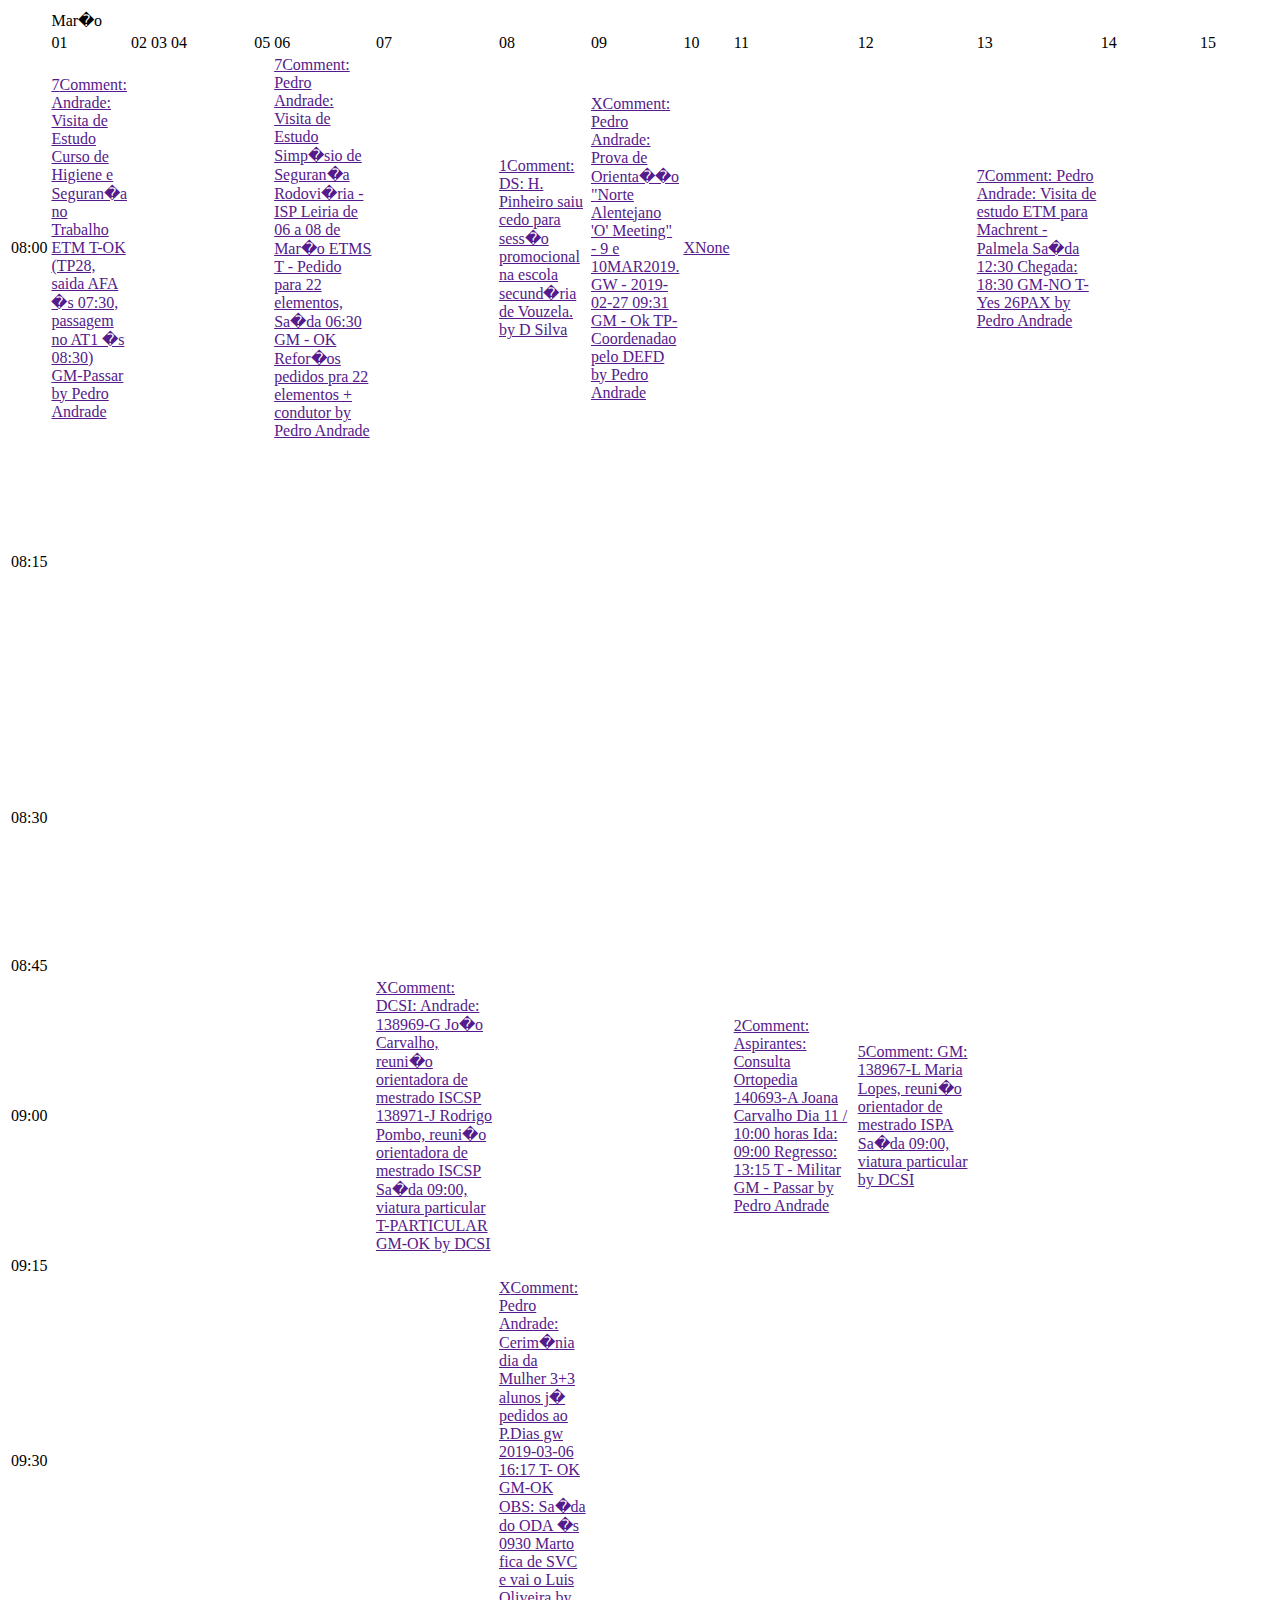
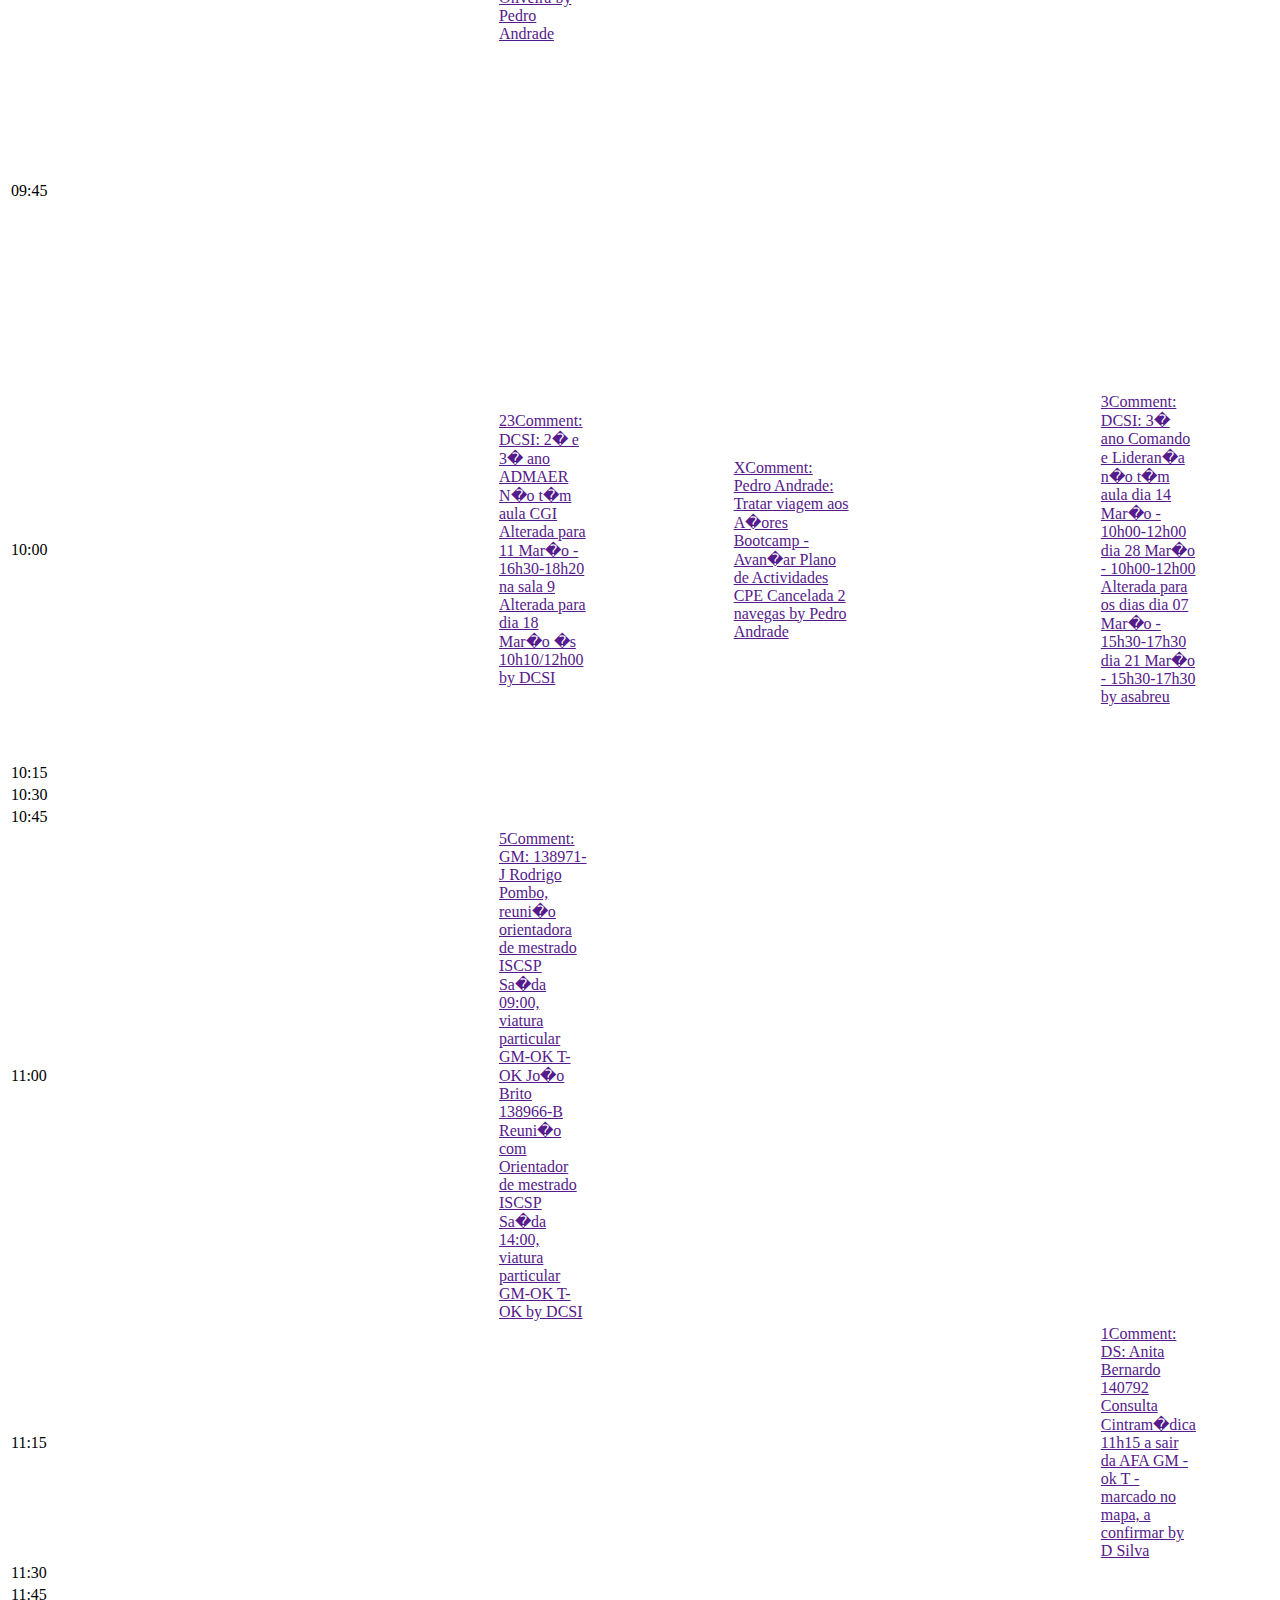
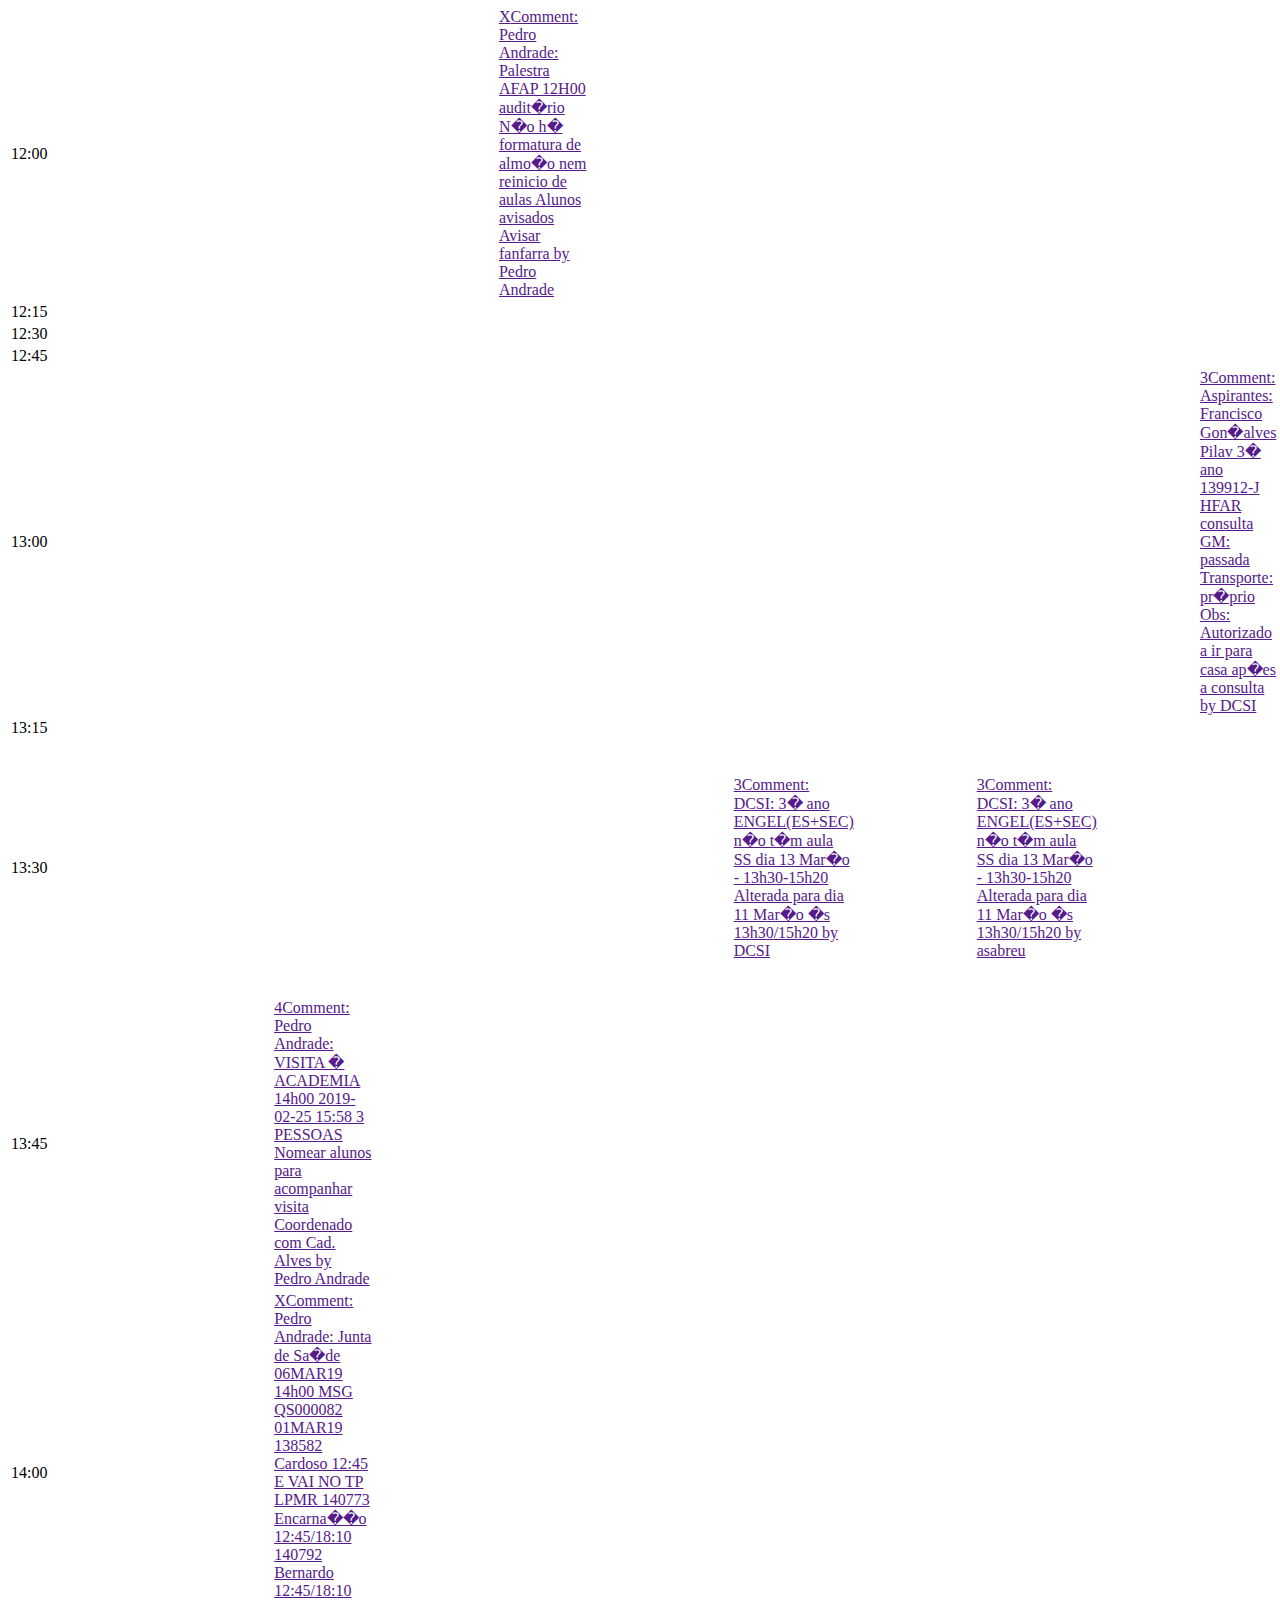
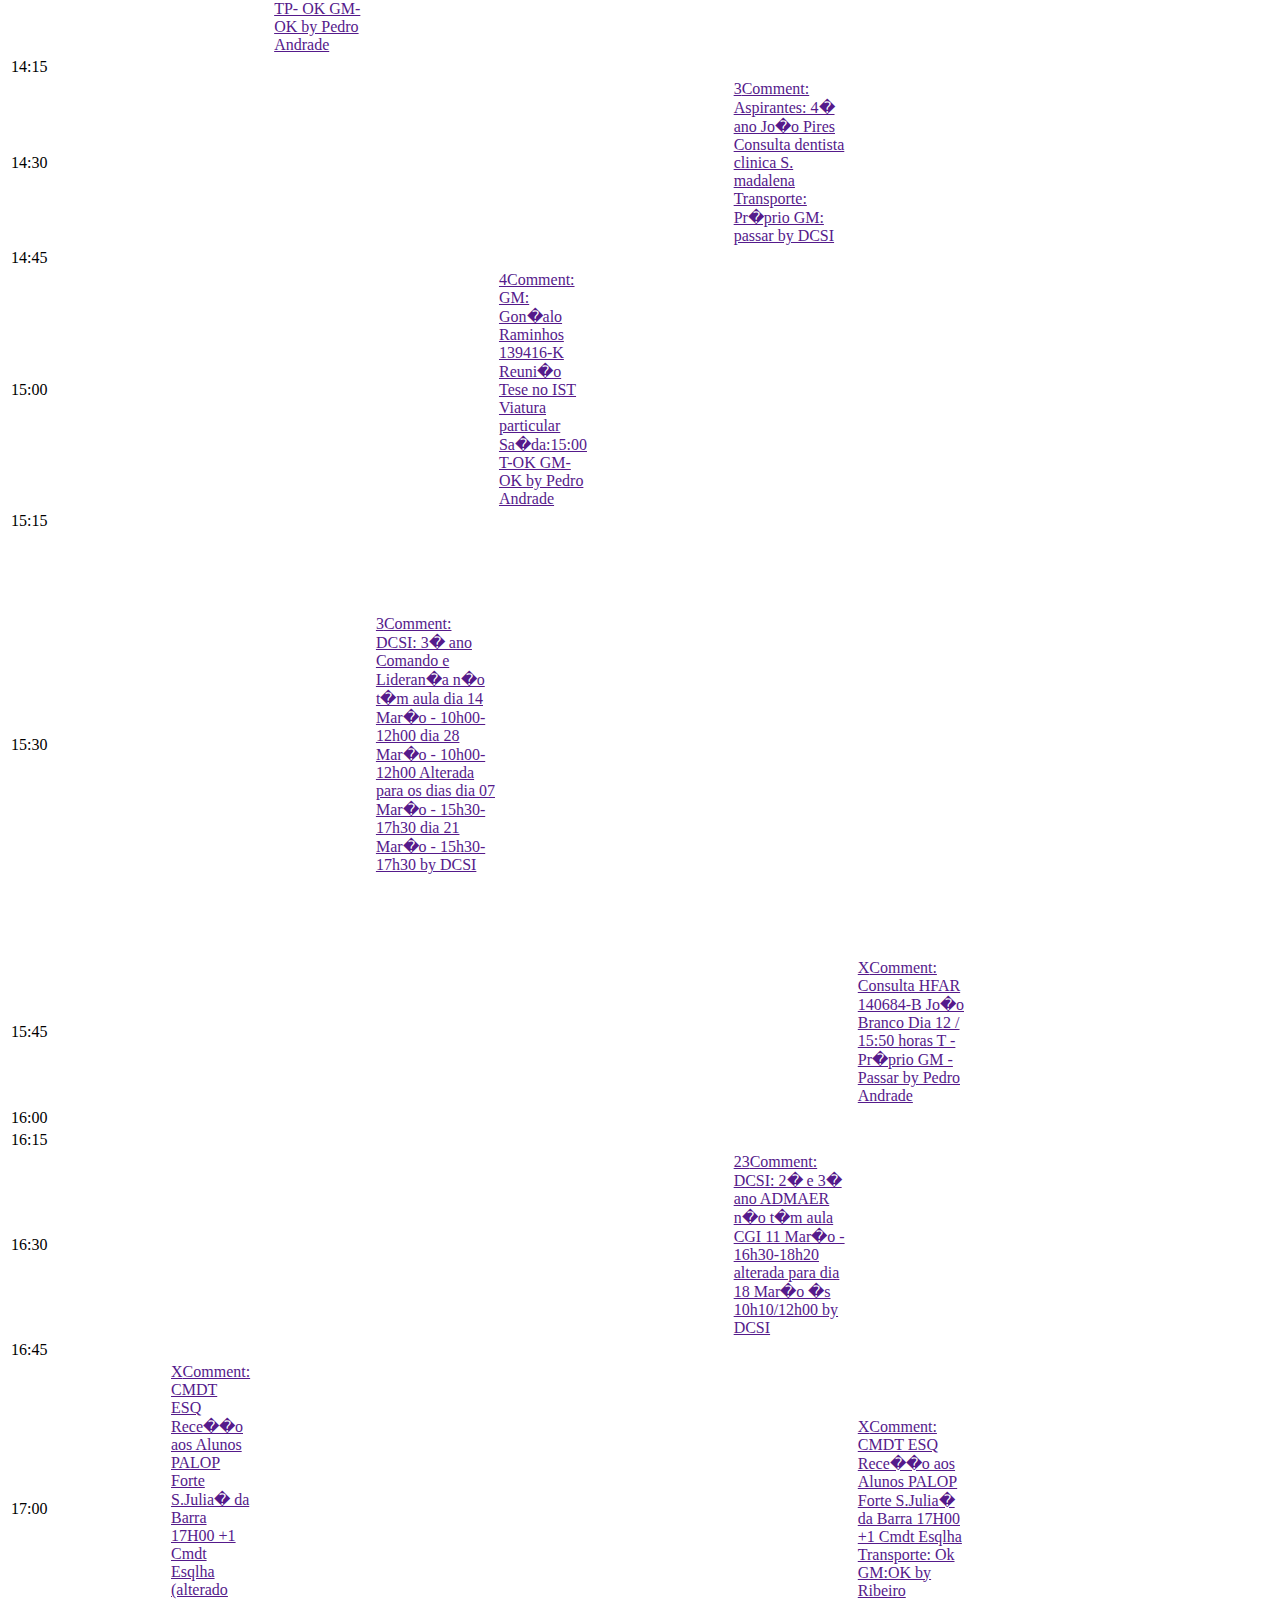
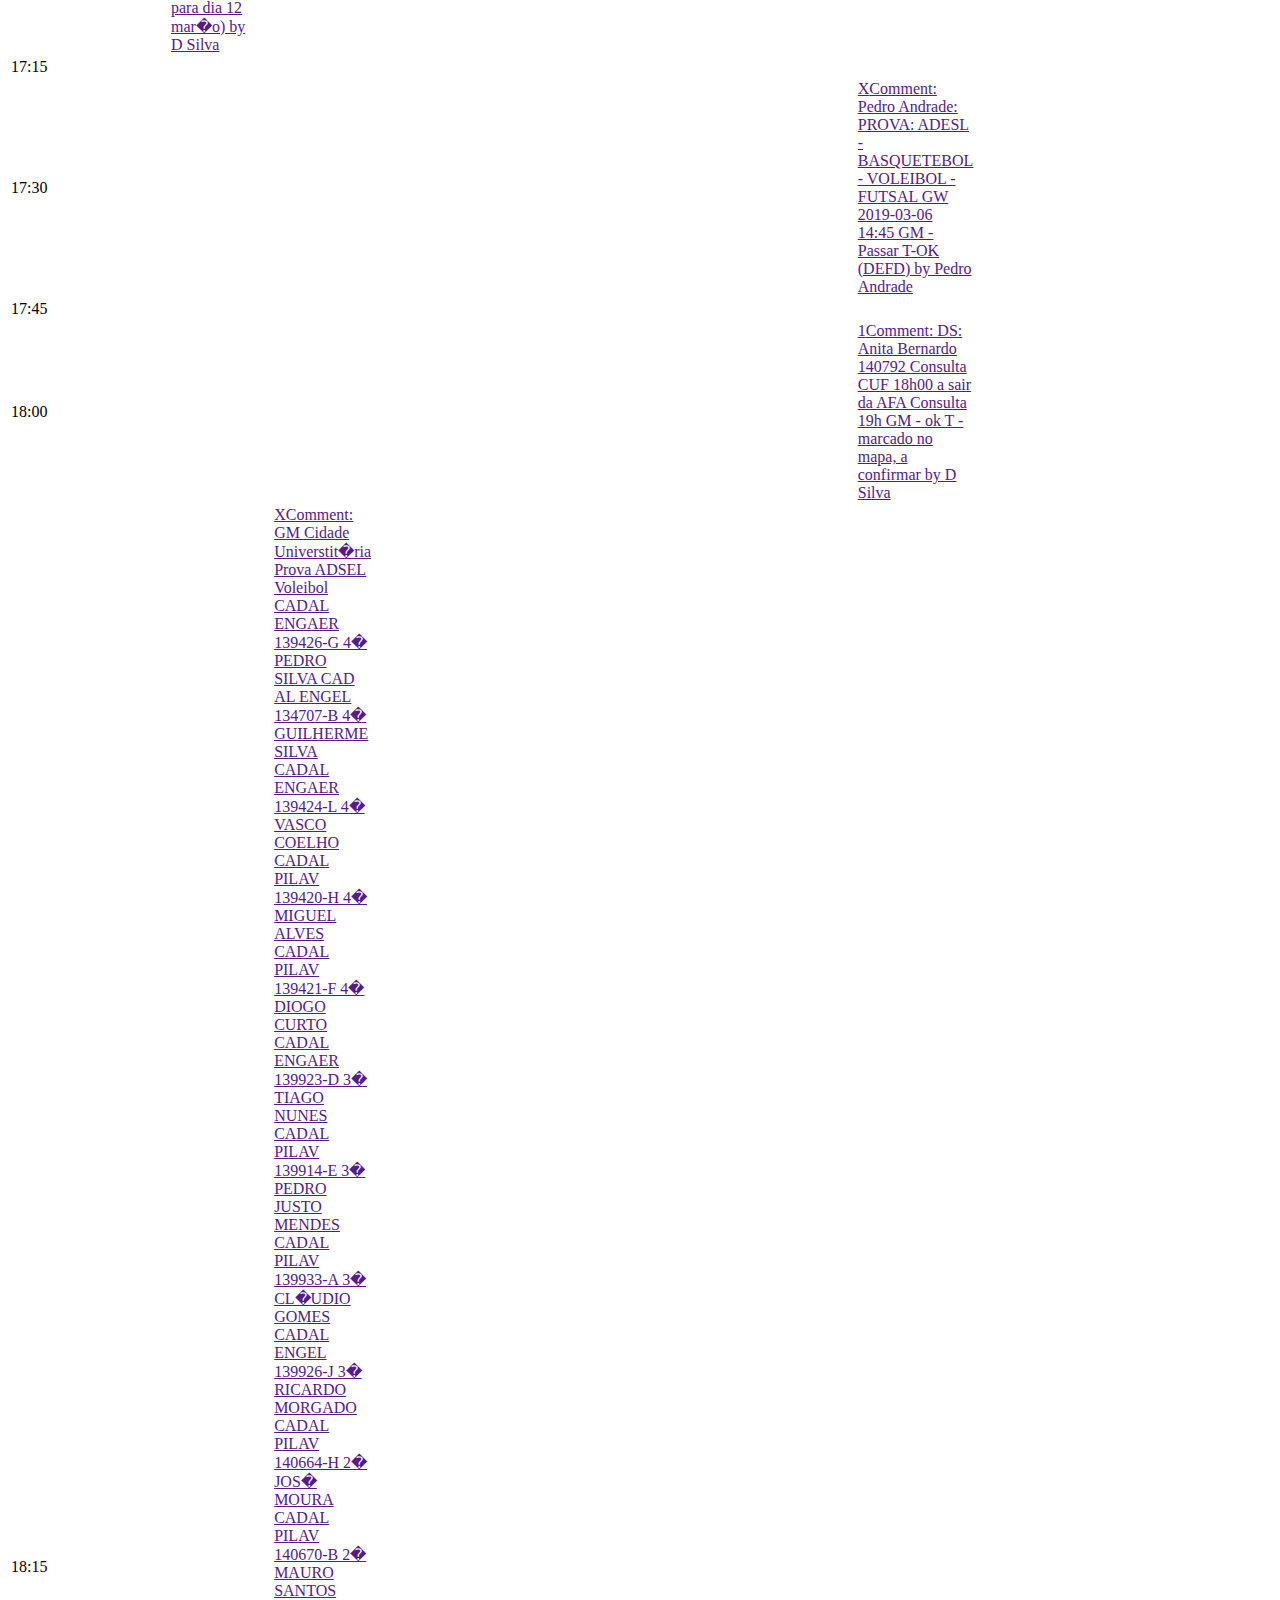
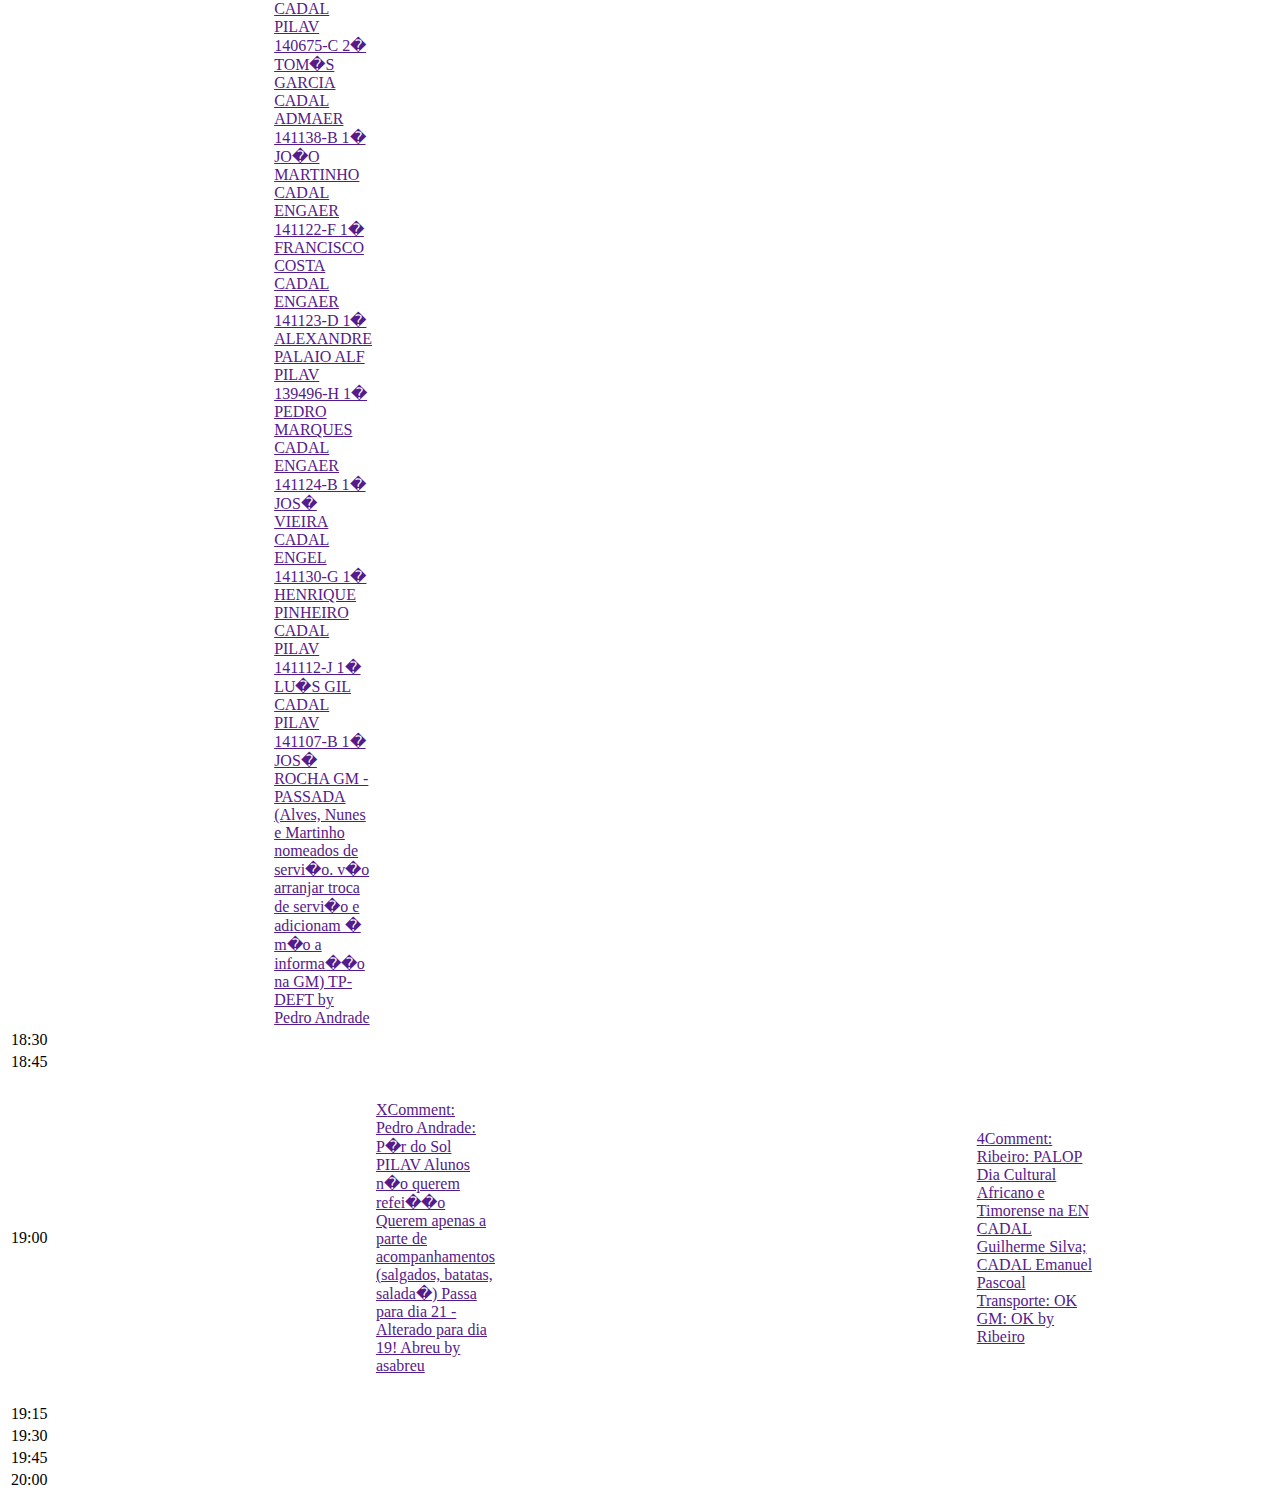
==== index.html @ b1fd74bd "Add files via upload" ====
<html><head><title>MapaGM</title><link rel="stylesheet" type="text/css" href="https://www.dropbox.com/s/3rvr49xs15bo300/style.css?dl=1"></head><body><table><tr><td width="25px"></td><td colspan='31'>Mar�o</td></tr><tr><td><td width="25px">01</td><td width="25px">02</td><td width="25px">03</td><td width="25px">04</td><td width="25px">05</td><td width="25px">06</td><td width="25px">07</td><td width="25px">08</td><td width="25px">09</td><td width="25px">10</td><td width="25px">11</td><td width="25px">12</td><td width="25px">13</td><td width="25px">14</td><td width="25px">15</td><td width="25px">16</td><td width="25px">17</td><td width="25px">18</td><td width="25px">19</td><td width="25px">20</td><td width="25px">21</td><td width="25px">22</td><td width="25px">23</td><td width="25px">24</td><td width="25px">25</td><td width="25px">26</td><td width="25px">27</td><td width="25px">28</td><td width="25px">29</td><td width="25px">30</td><td width="25px">31</td></tr><td width="75px">08:00</td><td class="content"><a href ="" class="tip">7<span>Comment: Andrade:

Visita de Estudo Curso de Higiene e Seguran�a no Trabalho

ETM

T-OK (TP28, saida AFA �s 07:30, passagem no AT1 �s 08:30)
GM-Passar by Pedro Andrade</span></a></td><td></td><td></td><td></td><td></td><td class="content"><a href ="" class="tip">7<span>Comment: Pedro Andrade:
Visita de Estudo 

Simp�sio de Seguran�a Rodovi�ria - ISP Leiria
de 06 a 08 de Mar�o

ETMS

T - Pedido para 22 elementos, 
Sa�da 06:30
GM - OK

Refor�os pedidos pra 22 elementos + condutor by Pedro Andrade</span></a></td><td></td><td class="content"><a href ="" class="tip">1<span>Comment: DS:
H. Pinheiro saiu cedo para sess�o promocional na escola secund�ria de Vouzela.





 by D Silva</span></a></td><td class="content"><a href ="" class="tip">X<span>Comment: Pedro Andrade:
Prova de Orienta��o "Norte Alentejano 'O' Meeting" - 9 e 10MAR2019.

GW - 2019-02-27 09:31

GM - Ok
TP-Coordenadao pelo DEFD
 by Pedro Andrade</span></a></td><td class="content"><a href ="" class="tip">X<span>None</span></a></td><td></td><td></td><td class="content"><a href ="" class="tip">7<span>Comment: Pedro Andrade:

Visita de estudo ETM para Machrent - Palmela

Sa�da 12:30
Chegada: 18:30

GM-NO
T-Yes 26PAX
 by Pedro Andrade</span></a></td><td></td><td></td><td></td><td class="content"><a href ="" class="tip">X<span>Comment: Aspirantes:
Campeonato Universit�rio em Pombal - FADU - Pista Coberta 18MAR2019.

138973-E Daniel Martins
138970-L Fernando Anselmo


GM - Passar
TP-Coordenado pelos alunos




 by DCSI</span></a></td><td></td><td class="content"><a href ="" class="tip">X<span>Comment: Andrade:

CMA
Daniel Martins 
Cl�udio Gomes 
Pedro Bento 
Guilherme Marques

Alunos Avisados

GM - NO
TP - NO
 by DCSI</span></a></td><td></td><td></td><td></td><td></td><td></td><td></td><td></td><td></td><td></td><td></td><td></td><td></td></tr><td width="75px">08:15</td><td></td><td></td><td></td><td></td><td></td><td></td><td></td><td></td><td></td><td></td><td></td><td></td><td></td><td></td><td></td><td></td><td></td><td></td><td class="content"><a href ="" class="tip">3<span>Comment: asabreu:
CADAL PILAV Justo Mendes

Consulta HFAR 
19 MAR (ter�a)
0915

GM - Tratada
T - Particular
 by asabreu</span></a></td><td></td><td></td><td></td><td></td><td></td><td></td><td></td><td></td><td></td><td></td><td></td><td></td></tr><td width="75px">08:30</td><td></td><td></td><td></td><td></td><td></td><td></td><td></td><td></td><td></td><td></td><td></td><td></td><td></td><td></td><td></td><td></td><td></td><td></td><td class="content"><a href ="" class="tip">X<span>Comment: CMA-8h30 em jejum
138973-E Daniel Martins
139933-A Claudio Gomes
140673-G Pedro Bento
141113-G Guilherme Marques

 by D Silva</span></a></td><td></td><td></td><td></td><td></td><td></td><td></td><td></td><td></td><td></td><td></td><td></td><td></td></tr><td width="75px">08:45</td><td></td><td></td><td></td><td></td><td></td><td></td><td></td><td></td><td></td><td></td><td></td><td></td><td></td><td></td><td></td><td></td><td></td><td></td><td></td><td></td><td></td><td></td><td></td><td></td><td></td><td></td><td></td><td></td><td></td><td></td><td></td></tr><td width="75px">09:00</td><td></td><td></td><td></td><td></td><td></td><td></td><td class="content"><a href ="" class="tip">X<span>Comment: DCSI:
Andrade:

138969-G Jo�o Carvalho, reuni�o orientadora de mestrado ISCSP
138971-J Rodrigo Pombo, reuni�o orientadora de mestrado ISCSP

Sa�da 09:00, viatura particular

T-PARTICULAR
GM-OK






 by DCSI</span></a></td><td></td><td></td><td></td><td class="content"><a href ="" class="tip">2<span>Comment: Aspirantes:

Consulta Ortopedia
140693-A Joana Carvalho

Dia 11 / 10:00 horas

Ida: 09:00
Regresso: 13:15

T - Militar
GM - Passar
 by Pedro Andrade</span></a></td><td class="content"><a href ="" class="tip">5<span>Comment: GM:
138967-L Maria Lopes, reuni�o orientador de mestrado ISPA
Sa�da 09:00, viatura particular by DCSI</span></a></td><td></td><td></td><td></td><td></td><td></td><td></td><td></td><td></td><td></td><td></td><td></td><td></td><td></td><td></td><td></td><td></td><td></td><td></td><td></td></tr><td width="75px">09:15</td><td></td><td></td><td></td><td></td><td></td><td></td><td></td><td></td><td></td><td></td><td></td><td></td><td></td><td></td><td></td><td></td><td></td><td></td><td></td><td></td><td></td><td></td><td></td><td></td><td></td><td></td><td></td><td></td><td></td><td></td><td></td></tr><td width="75px">09:30</td><td></td><td></td><td></td><td></td><td></td><td></td><td></td><td class="content"><a href ="" class="tip">X<span>Comment: Pedro Andrade:

Cerim�nia dia da Mulher
3+3 alunos j� pedidos ao P.Dias
gw 2019-03-06 16:17 

T- OK
GM-OK
OBS: Sa�da do ODA �s 0930

Marto fica de SVC e vai o Luis Oliveira 
 by Pedro Andrade</span></a></td><td></td><td></td><td></td><td></td><td></td><td></td><td></td><td></td><td></td><td></td><td></td><td></td><td></td><td></td><td></td><td></td><td></td><td></td><td></td><td></td><td></td><td></td><td></td></tr><td width="75px">09:45</td><td></td><td></td><td></td><td></td><td></td><td></td><td></td><td></td><td></td><td></td><td></td><td></td><td></td><td></td><td></td><td></td><td></td><td></td><td></td><td class="content"><a href ="" class="tip">2<span>Comment: Aspirantes do caralho:

Consulta Ortopedia
140685-L Irina Soares

Dia 20 / 9H45

IDA: 6:45
REGRESSO: 13:45

T - Militar
GM - Passar
 by Aspirantes do caralho</span></a></td><td></td><td></td><td></td><td></td><td></td><td></td><td></td><td></td><td></td><td></td><td></td></tr><td width="75px">10:00</td><td></td><td></td><td></td><td></td><td></td><td></td><td></td><td class="content"><a href ="" class="tip">23<span>Comment: DCSI:
2� e 3� ano ADMAER
N�o t�m aula CGI
Alterada para 11 Mar�o - 16h30-18h20 na sala 9
Alterada para dia 18 Mar�o �s 10h10/12h00

 by DCSI</span></a></td><td></td><td></td><td class="content"><a href ="" class="tip">X<span>Comment: Pedro Andrade:
Tratar viagem aos A�ores
Bootcamp - Avan�ar
Plano de Actividades
CPE Cancelada
2 navegas by Pedro Andrade</span></a></td><td></td><td></td><td class="content"><a href ="" class="tip">3<span>Comment: DCSI:
3� ano  Comando e Lideran�a
n�o t�m aula 
dia 14 Mar�o - 10h00-12h00
dia 28 Mar�o - 10h00-12h00
Alterada para os dias
 dia 07 Mar�o - 15h30-17h30
dia 21 Mar�o - 15h30-17h30






 by asabreu</span></a></td><td></td><td></td><td></td><td></td><td></td><td></td><td></td><td></td><td></td><td></td><td></td><td></td><td></td><td class="content"><a href ="" class="tip">3<span>Comment: DCSI:
3� ano  Comando e Lideran�a
n�o t�m aula 
dia 14 Mar�o - 10h00-12h00
dia 28 Mar�o - 10h00-12h00
Alterada para os dias
 dia 07 Mar�o - 15h30-17h30
dia 21 Mar�o - 15h30-17h30






 by asabreu</span></a></td><td></td><td></td><td></td></tr><td width="75px">10:15</td><td></td><td></td><td></td><td></td><td></td><td></td><td></td><td></td><td></td><td></td><td></td><td></td><td></td><td></td><td></td><td></td><td></td><td></td><td></td><td></td><td></td><td></td><td></td><td></td><td></td><td></td><td></td><td></td><td></td><td></td><td></td></tr><td width="75px">10:30</td><td></td><td></td><td></td><td></td><td></td><td></td><td></td><td></td><td></td><td></td><td></td><td></td><td></td><td></td><td></td><td></td><td></td><td></td><td></td><td></td><td></td><td></td><td></td><td></td><td></td><td></td><td></td><td></td><td></td><td></td><td></td></tr><td width="75px">10:45</td><td></td><td></td><td></td><td></td><td></td><td></td><td></td><td></td><td></td><td></td><td></td><td></td><td></td><td></td><td></td><td></td><td></td><td></td><td></td><td></td><td></td><td></td><td></td><td></td><td></td><td></td><td></td><td></td><td></td><td></td><td></td></tr><td width="75px">11:00</td><td></td><td></td><td></td><td></td><td></td><td></td><td></td><td class="content"><a href ="" class="tip">5<span>Comment: GM:
138971-J Rodrigo Pombo, reuni�o orientadora de mestrado ISCSP
Sa�da 09:00, viatura particular

GM-OK
T-OK

Jo�o Brito 138966-B
Reuni�o com Orientador de mestrado ISCSP
Sa�da 14:00, viatura particular

GM-OK
T-OK

 by DCSI</span></a></td><td></td><td></td><td></td><td></td><td></td><td></td><td></td><td></td><td></td><td></td><td></td><td></td><td></td><td></td><td></td><td></td><td></td><td></td><td></td><td></td><td></td><td></td><td></td></tr><td width="75px">11:15</td><td></td><td></td><td></td><td></td><td></td><td></td><td></td><td></td><td></td><td></td><td></td><td></td><td></td><td class="content"><a href ="" class="tip">1<span>Comment: DS:
Anita Bernardo 140792
Consulta Cintram�dica 
11h15 a sair da AFA

GM - ok
T - marcado no mapa, a confirmar








 by D Silva</span></a></td><td></td><td></td><td></td><td></td><td></td><td></td><td></td><td></td><td></td><td></td><td></td><td></td><td></td><td></td><td></td><td></td><td></td></tr><td width="75px">11:30</td><td></td><td></td><td></td><td></td><td></td><td></td><td></td><td></td><td></td><td></td><td></td><td></td><td></td><td></td><td></td><td></td><td></td><td></td><td></td><td></td><td></td><td></td><td></td><td></td><td></td><td></td><td></td><td></td><td></td><td></td><td></td></tr><td width="75px">11:45</td><td></td><td></td><td></td><td></td><td></td><td></td><td></td><td></td><td></td><td></td><td></td><td></td><td></td><td></td><td></td><td></td><td></td><td></td><td></td><td></td><td></td><td></td><td></td><td></td><td></td><td></td><td></td><td></td><td></td><td></td><td></td></tr><td width="75px">12:00</td><td></td><td></td><td></td><td></td><td></td><td></td><td></td><td class="content"><a href ="" class="tip">X<span>Comment: Pedro Andrade:

Palestra AFAP 12H00 audit�rio

N�o h� formatura de almo�o nem reinicio de aulas

Alunos avisados
Avisar fanfarra by Pedro Andrade</span></a></td><td></td><td></td><td></td><td></td><td></td><td></td><td></td><td></td><td></td><td></td><td></td><td></td><td></td><td></td><td></td><td></td><td></td><td></td><td></td><td></td><td></td><td></td><td></td></tr><td width="75px">12:15</td><td></td><td></td><td></td><td></td><td></td><td></td><td></td><td></td><td></td><td></td><td></td><td></td><td></td><td></td><td></td><td></td><td></td><td></td><td></td><td></td><td></td><td></td><td></td><td></td><td></td><td></td><td></td><td></td><td></td><td></td><td></td></tr><td width="75px">12:30</td><td></td><td></td><td></td><td></td><td></td><td></td><td></td><td></td><td></td><td></td><td></td><td></td><td></td><td></td><td></td><td></td><td></td><td></td><td></td><td></td><td></td><td></td><td></td><td></td><td></td><td></td><td></td><td></td><td></td><td></td><td></td></tr><td width="75px">12:45</td><td></td><td></td><td></td><td></td><td></td><td></td><td></td><td></td><td></td><td></td><td></td><td></td><td></td><td></td><td></td><td></td><td></td><td></td><td></td><td></td><td></td><td></td><td></td><td></td><td></td><td></td><td></td><td></td><td></td><td></td><td></td></tr><td width="75px">13:00</td><td></td><td></td><td></td><td></td><td></td><td></td><td></td><td></td><td></td><td></td><td></td><td></td><td></td><td></td><td class="content"><a href ="" class="tip">3<span>Comment: Aspirantes:

Francisco Gon�alves Pilav 3� ano 139912-J
HFAR consulta
GM: passada
Transporte: pr�prio

Obs: Autorizado a ir para casa ap�es a consulta











 by DCSI</span></a></td><td></td><td></td><td class="content"><a href ="" class="tip">3<span>Comment: Aspirantes:

Francisco Gon�alves Pilav 3� ano 139912-J
HFAR consulta
GM: passada
Transporte: pr�prio















 by DCSI</span></a></td><td></td><td></td><td></td><td></td><td></td><td></td><td></td><td></td><td></td><td></td><td></td><td></td><td></td></tr><td width="75px">13:15</td><td></td><td></td><td></td><td></td><td></td><td></td><td></td><td></td><td></td><td></td><td></td><td></td><td></td><td></td><td></td><td></td><td></td><td></td><td></td><td></td><td></td><td></td><td></td><td></td><td></td><td></td><td></td><td></td><td></td><td></td><td></td></tr><td width="75px">13:30</td><td></td><td></td><td></td><td></td><td></td><td></td><td></td><td></td><td></td><td></td><td class="content"><a href ="" class="tip">3<span>Comment: DCSI:
3� ano ENGEL(ES+SEC)
n�o t�m aula SS dia 13 Mar�o - 13h30-15h20
Alterada para dia 11 Mar�o �s 13h30/15h20






 by DCSI</span></a></td><td></td><td class="content"><a href ="" class="tip">3<span>Comment: DCSI:
3� ano ENGEL(ES+SEC)
n�o t�m aula SS dia 13 Mar�o - 13h30-15h20
Alterada para dia 11 Mar�o �s 13h30/15h20









 by asabreu</span></a></td><td></td><td></td><td></td><td></td><td></td><td></td><td class="content"><a href ="" class="tip">X<span>Comment: Diniz:
Actividade de Lideran�a ROFF

10 a 12 alunos que j� tenham feito o CLD

Moreno nomeado

 by Pedro Andrade</span></a></td><td></td><td></td><td></td><td></td><td></td><td></td><td class="content"><a href ="" class="tip">2<span>Comment: Diniz:

2 Ano
Aula de compensa��o Sociologia Militar de 13 de mar�o (4f) para 27 de mar�o das 13h30 �s 16h30.

 by Diniz</span></a></td><td></td><td></td><td></td><td></td></tr><td width="75px">13:45</td><td></td><td></td><td></td><td></td><td></td><td class="content"><a href ="" class="tip">4<span>Comment: Pedro Andrade:


VISITA � ACADEMIA 14h00
2019-02-25 15:58
3 PESSOAS
Nomear alunos para acompanhar visita

Coordenado com Cad. Alves by Pedro Andrade</span></a></td><td></td><td></td><td></td><td></td><td></td><td></td><td></td><td></td><td></td><td></td><td></td><td></td><td></td><td></td><td></td><td></td><td></td><td></td><td></td><td></td><td></td><td></td><td></td><td></td><td></td></tr><td width="75px">14:00</td><td></td><td></td><td></td><td></td><td></td><td class="content"><a href ="" class="tip">X<span>Comment: Pedro Andrade:

Junta de Sa�de 06MAR19 14h00
MSG QS000082 01MAR19

138582 Cardoso        12:45 E VAI NO TP LPMR
140773 Encarna��o   12:45/18:10
140792 Bernardo       12:45/18:10

TP- OK
GM- OK by Pedro Andrade</span></a></td><td></td><td></td><td></td><td></td><td></td><td></td><td></td><td></td><td></td><td></td><td></td><td></td><td></td><td class="content"><a href ="" class="tip">4<span>Comment: Pedro Andrade:


VISITA � ACADEMIA 
GW 2019-01-22 10:56
3 PESSOAS
Nomear alunos para acompanhar visita by Pedro Andrade</span></a></td><td></td><td></td><td></td><td></td><td></td><td></td><td></td><td></td><td></td><td></td><td></td></tr><td width="75px">14:15</td><td></td><td></td><td></td><td></td><td></td><td></td><td></td><td></td><td></td><td></td><td></td><td></td><td></td><td></td><td></td><td></td><td></td><td></td><td></td><td></td><td></td><td></td><td></td><td></td><td></td><td></td><td></td><td></td><td></td><td></td><td></td></tr><td width="75px">14:30</td><td></td><td></td><td></td><td></td><td></td><td></td><td></td><td></td><td></td><td></td><td class="content"><a href ="" class="tip">3<span>Comment: Aspirantes:
4� ano Jo�o Pires
Consulta dentista clinica S. madalena
Transporte: Pr�prio
GM: passar







 by DCSI</span></a></td><td></td><td></td><td></td><td></td><td></td><td></td><td></td><td></td><td></td><td></td><td></td><td></td><td></td><td></td><td></td><td></td><td></td><td></td><td></td><td></td></tr><td width="75px">14:45</td><td></td><td></td><td></td><td></td><td></td><td></td><td></td><td></td><td></td><td></td><td></td><td></td><td></td><td></td><td></td><td></td><td></td><td></td><td></td><td></td><td></td><td></td><td></td><td></td><td></td><td></td><td></td><td></td><td></td><td></td><td></td></tr><td width="75px">15:00</td><td></td><td></td><td></td><td></td><td></td><td></td><td></td><td class="content"><a href ="" class="tip">4<span>Comment: GM:
Gon�alo Raminhos 139416-K
Reuni�o Tese no IST
Viatura particular

Sa�da:15:00

T-OK
GM-OK
 by Pedro Andrade</span></a></td><td></td><td></td><td></td><td></td><td></td><td></td><td></td><td></td><td></td><td></td><td></td><td></td><td></td><td></td><td></td><td></td><td></td><td></td><td></td><td></td><td></td><td></td><td></td></tr><td width="75px">15:15</td><td></td><td></td><td></td><td></td><td></td><td></td><td></td><td></td><td></td><td></td><td></td><td></td><td></td><td></td><td></td><td></td><td></td><td></td><td></td><td></td><td></td><td></td><td></td><td></td><td></td><td></td><td></td><td></td><td></td><td></td><td></td></tr><td width="75px">15:30</td><td></td><td></td><td></td><td></td><td></td><td></td><td class="content"><a href ="" class="tip">3<span>Comment: DCSI:
3� ano  Comando e Lideran�a
n�o t�m aula 
dia 14 Mar�o - 10h00-12h00
dia 28 Mar�o - 10h00-12h00
Alterada para os dias
 dia 07 Mar�o - 15h30-17h30
dia 21 Mar�o - 15h30-17h30





 by DCSI</span></a></td><td></td><td></td><td></td><td></td><td></td><td></td><td></td><td></td><td></td><td></td><td></td><td></td><td></td><td class="content"><a href ="" class="tip">3<span>Comment: DCSI:
3� ano  Comando e Lideran�a
n�o t�m aula 
dia 14 Mar�o - 10h00-12h00
dia 28 Mar�o - 10h00-12h00
Alterada para os dias
 dia 07 Mar�o - 15h30-17h30
dia 21 Mar�o - 15h30-17h30







 by asabreu</span></a></td><td></td><td></td><td></td><td></td><td></td><td></td><td></td><td></td><td></td><td></td></tr><td width="75px">15:45</td><td></td><td></td><td></td><td></td><td></td><td></td><td></td><td></td><td></td><td></td><td></td><td class="content"><a href ="" class="tip">X<span>Comment: Consulta HFAR
140684-B Jo�o Branco

Dia 12 / 15:50 horas

T - Pr�prio
GM - Passar by Pedro Andrade</span></a></td><td></td><td></td><td></td><td></td><td></td><td></td><td></td><td></td><td></td><td></td><td></td><td></td><td></td><td></td><td></td><td></td><td></td><td></td><td></td></tr><td width="75px">16:00</td><td></td><td></td><td></td><td></td><td></td><td></td><td></td><td></td><td></td><td></td><td></td><td></td><td></td><td></td><td></td><td></td><td></td><td></td><td></td><td></td><td></td><td></td><td></td><td></td><td></td><td></td><td></td><td></td><td></td><td></td><td></td></tr><td width="75px">16:15</td><td></td><td></td><td></td><td></td><td></td><td></td><td></td><td></td><td></td><td></td><td></td><td></td><td></td><td></td><td></td><td></td><td></td><td></td><td></td><td></td><td></td><td></td><td></td><td></td><td></td><td></td><td></td><td></td><td></td><td></td><td></td></tr><td width="75px">16:30</td><td></td><td></td><td></td><td></td><td></td><td></td><td></td><td></td><td></td><td></td><td class="content"><a href ="" class="tip">23<span>Comment: DCSI:
2� e 3� ano ADMAER
n�o t�m aula CGI
11 Mar�o - 16h30-18h20
alterada para dia 18 Mar�o �s 10h10/12h00

 by DCSI</span></a></td><td></td><td></td><td></td><td></td><td></td><td></td><td></td><td></td><td></td><td></td><td></td><td></td><td></td><td></td><td></td><td></td><td></td><td></td><td></td><td></td></tr><td width="75px">16:45</td><td></td><td></td><td></td><td></td><td></td><td></td><td></td><td></td><td></td><td></td><td></td><td></td><td></td><td></td><td></td><td></td><td></td><td></td><td></td><td></td><td></td><td></td><td></td><td></td><td></td><td></td><td></td><td></td><td></td><td></td><td></td></tr><td width="75px">17:00</td><td></td><td></td><td></td><td class="content"><a href ="" class="tip">X<span>Comment: CMDT ESQ
Rece��o aos Alunos PALOP Forte S.Julia� da Barra 17H00
+1 Cmdt Esqlha

(alterado para dia 12 mar�o)
 by D Silva</span></a></td><td></td><td></td><td></td><td></td><td></td><td></td><td></td><td class="content"><a href ="" class="tip">X<span>Comment: CMDT ESQ
Rece��o aos Alunos PALOP Forte S.Julia� da Barra 17H00
+1 Cmdt Esqlha


Transporte: Ok
GM:OK

 by Ribeiro</span></a></td><td></td><td></td><td></td><td></td><td></td><td></td><td></td><td></td><td></td><td></td><td></td><td></td><td></td><td></td><td></td><td></td><td></td><td></td><td></td></tr><td width="75px">17:15</td><td></td><td></td><td></td><td></td><td></td><td></td><td></td><td></td><td></td><td></td><td></td><td></td><td></td><td></td><td></td><td></td><td></td><td></td><td></td><td></td><td></td><td></td><td></td><td></td><td></td><td></td><td></td><td></td><td></td><td></td><td></td></tr><td width="75px">17:30</td><td></td><td></td><td></td><td></td><td></td><td></td><td></td><td></td><td></td><td></td><td></td><td class="content"><a href ="" class="tip">X<span>Comment: Pedro Andrade:

PROVA:
ADESL - BASQUETEBOL - VOLEIBOL - FUTSAL

GW 2019-03-06 14:45

GM - Passar
T-OK (DEFD) by Pedro Andrade</span></a></td><td></td><td></td><td></td><td></td><td></td><td></td><td></td><td></td><td></td><td></td><td></td><td></td><td></td><td></td><td></td><td></td><td></td><td></td><td></td></tr><td width="75px">17:45</td><td></td><td></td><td></td><td></td><td></td><td></td><td></td><td></td><td></td><td></td><td></td><td></td><td></td><td></td><td></td><td></td><td></td><td></td><td></td><td></td><td></td><td></td><td></td><td></td><td></td><td></td><td></td><td></td><td></td><td></td><td></td></tr><td width="75px">18:00</td><td></td><td></td><td></td><td></td><td></td><td></td><td></td><td></td><td></td><td></td><td></td><td class="content"><a href ="" class="tip">1<span>Comment: DS:
Anita Bernardo 140792
Consulta CUF 
18h00 a sair da AFA
Consulta 19h

GM - ok
T - marcado no mapa, a confirmar







 by D Silva</span></a></td><td></td><td></td><td></td><td></td><td></td><td></td><td></td><td></td><td></td><td></td><td></td><td></td><td></td><td></td><td></td><td></td><td></td><td></td><td></td></tr><td width="75px">18:15</td><td></td><td></td><td></td><td></td><td></td><td class="content"><a href ="" class="tip">X<span>Comment: GM 
Cidade Universtit�ria
Prova ADSEL Voleibol
CADAL ENGAER 139426-G 4� PEDRO SILVA
CAD AL ENGEL 134707-B 4� GUILHERME SILVA
CADAL ENGAER 139424-L 4� VASCO COELHO
CADAL PILAV 139420-H 4� MIGUEL ALVES
CADAL PILAV 139421-F 4� DIOGO CURTO
CADAL ENGAER 139923-D 3� TIAGO NUNES
CADAL PILAV 139914-E 3� PEDRO JUSTO MENDES
CADAL PILAV 139933-A 3� CL�UDIO GOMES
CADAL ENGEL 139926-J 3� RICARDO MORGADO
CADAL PILAV 140664-H 2�  JOS� MOURA
CADAL PILAV 140670-B 2� MAURO SANTOS
CADAL PILAV 140675-C 2�  TOM�S GARCIA
CADAL ADMAER 141138-B 1� JO�O MARTINHO
CADAL ENGAER 141122-F 1� FRANCISCO COSTA
CADAL ENGAER 141123-D 1� ALEXANDRE PALAIO
ALF PILAV 139496-H 1� PEDRO MARQUES
CADAL ENGAER 141124-B 1� JOS� VIEIRA
CADAL ENGEL 141130-G 1� HENRIQUE PINHEIRO
CADAL PILAV 141112-J 1� LU�S GIL
CADAL PILAV 141107-B 1� JOS� ROCHA


GM - PASSADA (Alves, Nunes e Martinho nomeados de servi�o. v�o arranjar troca de servi�o e adicionam � m�o a informa��o na GM)
TP- DEFT by Pedro Andrade</span></a></td><td></td><td></td><td></td><td></td><td></td><td></td><td></td><td></td><td></td><td></td><td></td><td></td><td></td><td></td><td></td><td></td><td></td><td></td><td></td><td></td><td></td><td></td><td></td><td></td><td></td></tr><td width="75px">18:30</td><td></td><td></td><td></td><td></td><td></td><td></td><td></td><td></td><td></td><td></td><td></td><td></td><td></td><td></td><td></td><td></td><td></td><td></td><td></td><td></td><td></td><td></td><td></td><td></td><td></td><td></td><td></td><td></td><td></td><td></td><td></td></tr><td width="75px">18:45</td><td></td><td></td><td></td><td></td><td></td><td></td><td></td><td></td><td></td><td></td><td></td><td></td><td></td><td></td><td></td><td></td><td></td><td></td><td></td><td></td><td></td><td></td><td></td><td></td><td></td><td></td><td></td><td></td><td></td><td></td><td></td></tr><td width="75px">19:00</td><td></td><td></td><td></td><td></td><td></td><td></td><td class="content"><a href ="" class="tip">X<span>Comment: Pedro Andrade:

P�r do Sol PILAV

Alunos n�o querem refei��o Querem apenas a parte de acompanhamentos (salgados, batatas, salada�)

Passa para dia 21 - Alterado para dia 19! Abreu
 by asabreu</span></a></td><td></td><td></td><td></td><td></td><td></td><td class="content"><a href ="" class="tip">4<span>Comment: Ribeiro:
PALOP

Dia Cultural Africano e Timorense na EN

CADAL Guilherme Silva;
CADAL Emanuel Pascoal

Transporte: OK
GM: OK

 by Ribeiro</span></a></td><td></td><td></td><td></td><td></td><td></td><td class="content"><a href ="" class="tip">X<span>Comment: Pedro Andrade:

P�r do Sol PILAV

Aguardamos necessidades dos alunos

Pedido de altera��o de Ementa enviado ao MAJ Godinho (ABR)

Falta Convite (ABR) by asabreu</span></a></td><td></td><td></td><td></td><td></td><td></td><td></td><td></td><td></td><td></td><td></td><td></td><td></td></tr><td width="75px">19:15</td><td></td><td></td><td></td><td></td><td></td><td></td><td></td><td></td><td></td><td></td><td></td><td></td><td></td><td></td><td></td><td></td><td></td><td></td><td></td><td></td><td></td><td></td><td></td><td></td><td></td><td></td><td></td><td></td><td></td><td></td><td></td></tr><td width="75px">19:30</td><td></td><td></td><td></td><td></td><td></td><td></td><td></td><td></td><td></td><td></td><td></td><td></td><td></td><td></td><td></td><td></td><td></td><td></td><td></td><td></td><td></td><td></td><td></td><td></td><td></td><td></td><td></td><td></td><td></td><td></td><td></td></tr><td width="75px">19:45</td><td></td><td></td><td></td><td></td><td></td><td></td><td></td><td></td><td></td><td></td><td></td><td></td><td></td><td></td><td></td><td></td><td></td><td></td><td></td><td></td><td></td><td></td><td></td><td></td><td></td><td></td><td></td><td></td><td></td><td></td><td></td></tr><td width="75px">20:00</td><td></td><td></td><td></td><td></td><td></td><td></td><td></td><td></td><td></td><td></td><td></td><td></td><td></td><td></td><td></td><td></td><td></td><td></td><td></td><td></td><td></td><td></td><td></td><td></td><td></td><td></td><td></td><td></td><td></td><td></td><td></td></tr></body></html>
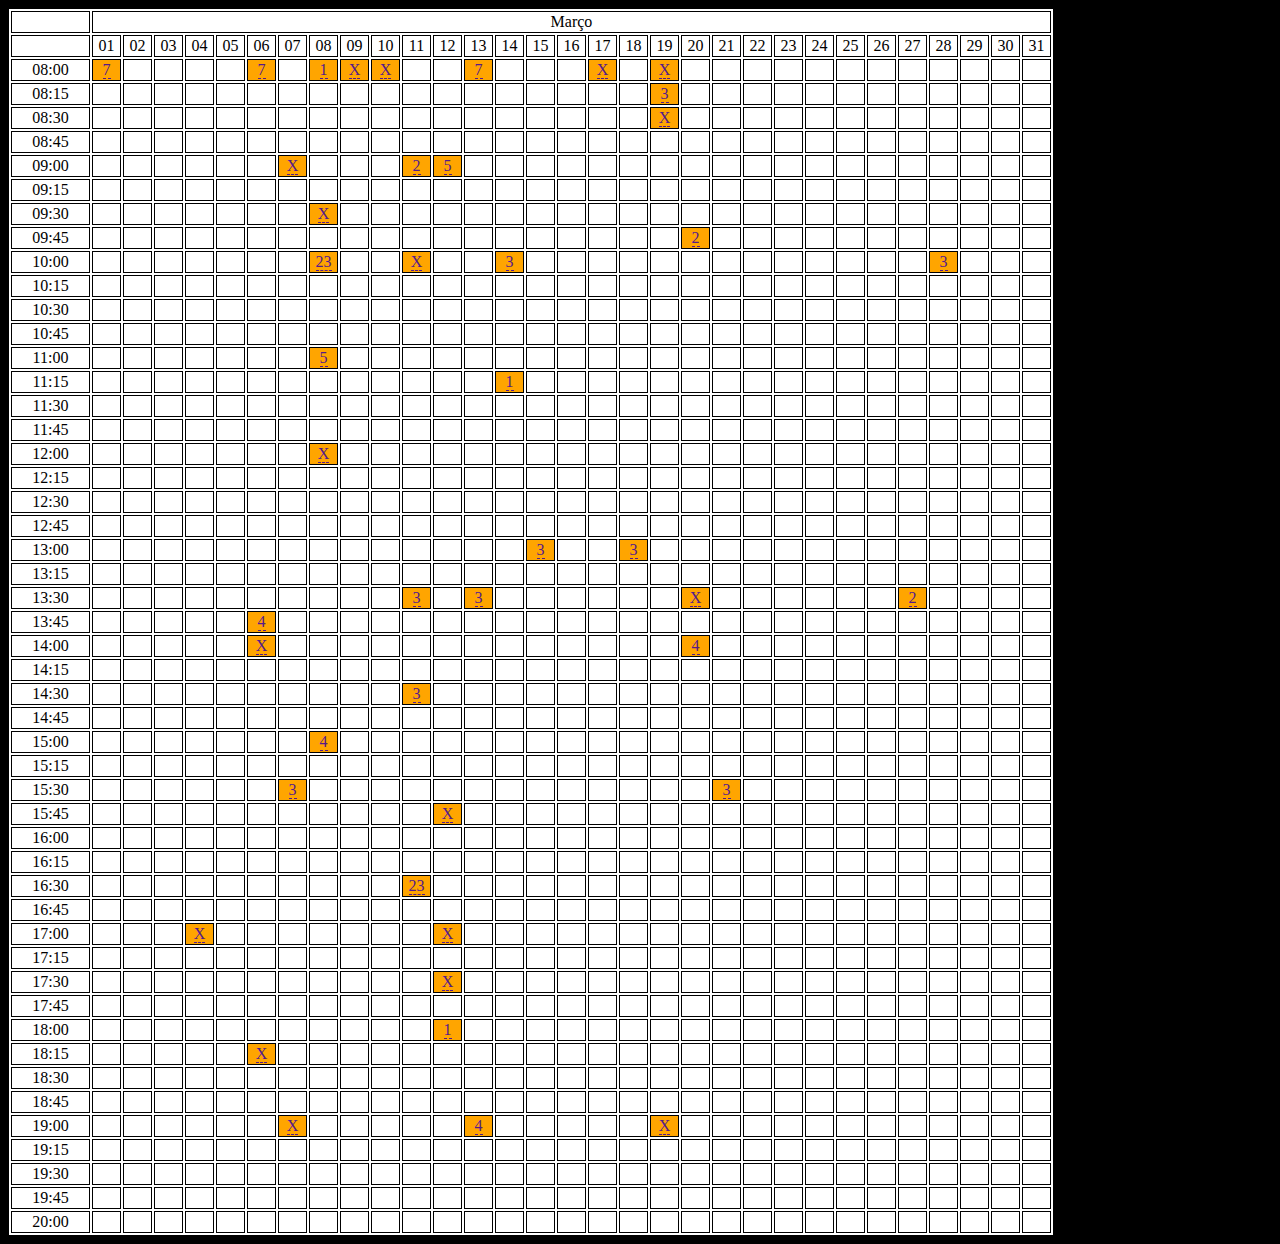
==== commit e30e1e27: "Update index.html" ====
--- a/index.html
+++ b/index.html
@@ -1,31 +1,31 @@
-<html><head><title>MapaGM</title><link rel="stylesheet" type="text/css" href="https://www.dropbox.com/s/3rvr49xs15bo300/style.css?dl=1"></head><body><table><tr><td width="25px"></td><td colspan='31'>Mar�o</td></tr><tr><td><td width="25px">01</td><td width="25px">02</td><td width="25px">03</td><td width="25px">04</td><td width="25px">05</td><td width="25px">06</td><td width="25px">07</td><td width="25px">08</td><td width="25px">09</td><td width="25px">10</td><td width="25px">11</td><td width="25px">12</td><td width="25px">13</td><td width="25px">14</td><td width="25px">15</td><td width="25px">16</td><td width="25px">17</td><td width="25px">18</td><td width="25px">19</td><td width="25px">20</td><td width="25px">21</td><td width="25px">22</td><td width="25px">23</td><td width="25px">24</td><td width="25px">25</td><td width="25px">26</td><td width="25px">27</td><td width="25px">28</td><td width="25px">29</td><td width="25px">30</td><td width="25px">31</td></tr><td width="75px">08:00</td><td class="content"><a href ="" class="tip">7<span>Comment: Andrade:
-
-Visita de Estudo Curso de Higiene e Seguran�a no Trabalho
+<html><head><title>MapaGM</title><link rel="stylesheet" type="text/css" href="style.css"></head><body><table><tr><td width="25px"></td><td colspan='31'>Março</td></tr><tr><td><td width="25px">01</td><td width="25px">02</td><td width="25px">03</td><td width="25px">04</td><td width="25px">05</td><td width="25px">06</td><td width="25px">07</td><td width="25px">08</td><td width="25px">09</td><td width="25px">10</td><td width="25px">11</td><td width="25px">12</td><td width="25px">13</td><td width="25px">14</td><td width="25px">15</td><td width="25px">16</td><td width="25px">17</td><td width="25px">18</td><td width="25px">19</td><td width="25px">20</td><td width="25px">21</td><td width="25px">22</td><td width="25px">23</td><td width="25px">24</td><td width="25px">25</td><td width="25px">26</td><td width="25px">27</td><td width="25px">28</td><td width="25px">29</td><td width="25px">30</td><td width="25px">31</td></tr><td width="75px">08:00</td><td class="content"><a href ="" class="tip">7<span>Comment: Andrade:
+
+Visita de Estudo Curso de Higiene e Segurança no Trabalho
 
 ETM
 
-T-OK (TP28, saida AFA �s 07:30, passagem no AT1 �s 08:30)
+T-OK (TP28, saida AFA às 07:30, passagem no AT1 às 08:30)
 GM-Passar by Pedro Andrade</span></a></td><td></td><td></td><td></td><td></td><td class="content"><a href ="" class="tip">7<span>Comment: Pedro Andrade:
 Visita de Estudo 
 
-Simp�sio de Seguran�a Rodovi�ria - ISP Leiria
-de 06 a 08 de Mar�o
+Simpósio de Segurança Rodoviária - ISP Leiria
+de 06 a 08 de Março
 
 ETMS
 
 T - Pedido para 22 elementos, 
-Sa�da 06:30
+Saída 06:30
 GM - OK
 
-Refor�os pedidos pra 22 elementos + condutor by Pedro Andrade</span></a></td><td></td><td class="content"><a href ="" class="tip">1<span>Comment: DS:
-H. Pinheiro saiu cedo para sess�o promocional na escola secund�ria de Vouzela.
+Reforços pedidos pra 22 elementos + condutor by Pedro Andrade</span></a></td><td></td><td class="content"><a href ="" class="tip">1<span>Comment: DS:
+H. Pinheiro saiu cedo para sessão promocional na escola secundária de Vouzela.
 
 
 
 
 
  by D Silva</span></a></td><td class="content"><a href ="" class="tip">X<span>Comment: Pedro Andrade:
-Prova de Orienta��o "Norte Alentejano 'O' Meeting" - 9 e 10MAR2019.
+Prova de Orientação "Norte Alentejano 'O' Meeting" - 9 e 10MAR2019.
 
 GW - 2019-02-27 09:31
 
@@ -35,13 +35,13 @@
 
 Visita de estudo ETM para Machrent - Palmela
 
-Sa�da 12:30
+Saída 12:30
 Chegada: 18:30
 
 GM-NO
 T-Yes 26PAX
  by Pedro Andrade</span></a></td><td></td><td></td><td></td><td class="content"><a href ="" class="tip">X<span>Comment: Aspirantes:
-Campeonato Universit�rio em Pombal - FADU - Pista Coberta 18MAR2019.
+Campeonato Universitário em Pombal - FADU - Pista Coberta 18MAR2019.
 
 138973-E Daniel Martins
 138970-L Fernando Anselmo
@@ -57,7 +57,7 @@
 
 CMA
 Daniel Martins 
-Cl�udio Gomes 
+Cláudio Gomes 
 Pedro Bento 
 Guilherme Marques
 
@@ -69,7 +69,7 @@
 CADAL PILAV Justo Mendes
 
 Consulta HFAR 
-19 MAR (ter�a)
+19 MAR (terça)
 0915
 
 GM - Tratada
@@ -83,10 +83,10 @@
  by D Silva</span></a></td><td></td><td></td><td></td><td></td><td></td><td></td><td></td><td></td><td></td><td></td><td></td><td></td></tr><td width="75px">08:45</td><td></td><td></td><td></td><td></td><td></td><td></td><td></td><td></td><td></td><td></td><td></td><td></td><td></td><td></td><td></td><td></td><td></td><td></td><td></td><td></td><td></td><td></td><td></td><td></td><td></td><td></td><td></td><td></td><td></td><td></td><td></td></tr><td width="75px">09:00</td><td></td><td></td><td></td><td></td><td></td><td></td><td class="content"><a href ="" class="tip">X<span>Comment: DCSI:
 Andrade:
 
-138969-G Jo�o Carvalho, reuni�o orientadora de mestrado ISCSP
-138971-J Rodrigo Pombo, reuni�o orientadora de mestrado ISCSP
-
-Sa�da 09:00, viatura particular
+138969-G João Carvalho, reunião orientadora de mestrado ISCSP
+138971-J Rodrigo Pombo, reunião orientadora de mestrado ISCSP
+
+Saída 09:00, viatura particular
 
 T-PARTICULAR
 GM-OK
@@ -109,16 +109,16 @@
 T - Militar
 GM - Passar
  by Pedro Andrade</span></a></td><td class="content"><a href ="" class="tip">5<span>Comment: GM:
-138967-L Maria Lopes, reuni�o orientador de mestrado ISPA
-Sa�da 09:00, viatura particular by DCSI</span></a></td><td></td><td></td><td></td><td></td><td></td><td></td><td></td><td></td><td></td><td></td><td></td><td></td><td></td><td></td><td></td><td></td><td></td><td></td><td></td></tr><td width="75px">09:15</td><td></td><td></td><td></td><td></td><td></td><td></td><td></td><td></td><td></td><td></td><td></td><td></td><td></td><td></td><td></td><td></td><td></td><td></td><td></td><td></td><td></td><td></td><td></td><td></td><td></td><td></td><td></td><td></td><td></td><td></td><td></td></tr><td width="75px">09:30</td><td></td><td></td><td></td><td></td><td></td><td></td><td></td><td class="content"><a href ="" class="tip">X<span>Comment: Pedro Andrade:
-
-Cerim�nia dia da Mulher
-3+3 alunos j� pedidos ao P.Dias
+138967-L Maria Lopes, reunião orientador de mestrado ISPA
+Saída 09:00, viatura particular by DCSI</span></a></td><td></td><td></td><td></td><td></td><td></td><td></td><td></td><td></td><td></td><td></td><td></td><td></td><td></td><td></td><td></td><td></td><td></td><td></td><td></td></tr><td width="75px">09:15</td><td></td><td></td><td></td><td></td><td></td><td></td><td></td><td></td><td></td><td></td><td></td><td></td><td></td><td></td><td></td><td></td><td></td><td></td><td></td><td></td><td></td><td></td><td></td><td></td><td></td><td></td><td></td><td></td><td></td><td></td><td></td></tr><td width="75px">09:30</td><td></td><td></td><td></td><td></td><td></td><td></td><td></td><td class="content"><a href ="" class="tip">X<span>Comment: Pedro Andrade:
+
+Cerimónia dia da Mulher
+3+3 alunos já pedidos ao P.Dias
 gw 2019-03-06 16:17 
 
 T- OK
 GM-OK
-OBS: Sa�da do ODA �s 0930
+OBS: Saída do ODA às 0930
 
 Marto fica de SVC e vai o Luis Oliveira 
  by Pedro Andrade</span></a></td><td></td><td></td><td></td><td></td><td></td><td></td><td></td><td></td><td></td><td></td><td></td><td></td><td></td><td></td><td></td><td></td><td></td><td></td><td></td><td></td><td></td><td></td><td></td></tr><td width="75px">09:45</td><td></td><td></td><td></td><td></td><td></td><td></td><td></td><td></td><td></td><td></td><td></td><td></td><td></td><td></td><td></td><td></td><td></td><td></td><td></td><td class="content"><a href ="" class="tip">2<span>Comment: Aspirantes do caralho:
@@ -134,24 +134,24 @@
 T - Militar
 GM - Passar
  by Aspirantes do caralho</span></a></td><td></td><td></td><td></td><td></td><td></td><td></td><td></td><td></td><td></td><td></td><td></td></tr><td width="75px">10:00</td><td></td><td></td><td></td><td></td><td></td><td></td><td></td><td class="content"><a href ="" class="tip">23<span>Comment: DCSI:
-2� e 3� ano ADMAER
-N�o t�m aula CGI
-Alterada para 11 Mar�o - 16h30-18h20 na sala 9
-Alterada para dia 18 Mar�o �s 10h10/12h00
+2º e 3º ano ADMAER
+Não têm aula CGI
+Alterada para 11 Março - 16h30-18h20 na sala 9
+Alterada para dia 18 Março às 10h10/12h00
 
  by DCSI</span></a></td><td></td><td></td><td class="content"><a href ="" class="tip">X<span>Comment: Pedro Andrade:
-Tratar viagem aos A�ores
-Bootcamp - Avan�ar
+Tratar viagem aos Açores
+Bootcamp - Avançar
 Plano de Actividades
 CPE Cancelada
 2 navegas by Pedro Andrade</span></a></td><td></td><td></td><td class="content"><a href ="" class="tip">3<span>Comment: DCSI:
-3� ano  Comando e Lideran�a
-n�o t�m aula 
-dia 14 Mar�o - 10h00-12h00
-dia 28 Mar�o - 10h00-12h00
+3º ano  Comando e Liderança
+não têm aula 
+dia 14 Março - 10h00-12h00
+dia 28 Março - 10h00-12h00
 Alterada para os dias
- dia 07 Mar�o - 15h30-17h30
-dia 21 Mar�o - 15h30-17h30
+ dia 07 Março - 15h30-17h30
+dia 21 Março - 15h30-17h30
 
 
 
@@ -159,13 +159,13 @@
 
 
  by asabreu</span></a></td><td></td><td></td><td></td><td></td><td></td><td></td><td></td><td></td><td></td><td></td><td></td><td></td><td></td><td class="content"><a href ="" class="tip">3<span>Comment: DCSI:
-3� ano  Comando e Lideran�a
-n�o t�m aula 
-dia 14 Mar�o - 10h00-12h00
-dia 28 Mar�o - 10h00-12h00
+3º ano  Comando e Liderança
+não têm aula 
+dia 14 Março - 10h00-12h00
+dia 28 Março - 10h00-12h00
 Alterada para os dias
- dia 07 Mar�o - 15h30-17h30
-dia 21 Mar�o - 15h30-17h30
+ dia 07 Março - 15h30-17h30
+dia 21 Março - 15h30-17h30
 
 
 
@@ -173,22 +173,22 @@
 
 
  by asabreu</span></a></td><td></td><td></td><td></td></tr><td width="75px">10:15</td><td></td><td></td><td></td><td></td><td></td><td></td><td></td><td></td><td></td><td></td><td></td><td></td><td></td><td></td><td></td><td></td><td></td><td></td><td></td><td></td><td></td><td></td><td></td><td></td><td></td><td></td><td></td><td></td><td></td><td></td><td></td></tr><td width="75px">10:30</td><td></td><td></td><td></td><td></td><td></td><td></td><td></td><td></td><td></td><td></td><td></td><td></td><td></td><td></td><td></td><td></td><td></td><td></td><td></td><td></td><td></td><td></td><td></td><td></td><td></td><td></td><td></td><td></td><td></td><td></td><td></td></tr><td width="75px">10:45</td><td></td><td></td><td></td><td></td><td></td><td></td><td></td><td></td><td></td><td></td><td></td><td></td><td></td><td></td><td></td><td></td><td></td><td></td><td></td><td></td><td></td><td></td><td></td><td></td><td></td><td></td><td></td><td></td><td></td><td></td><td></td></tr><td width="75px">11:00</td><td></td><td></td><td></td><td></td><td></td><td></td><td></td><td class="content"><a href ="" class="tip">5<span>Comment: GM:
-138971-J Rodrigo Pombo, reuni�o orientadora de mestrado ISCSP
-Sa�da 09:00, viatura particular
+138971-J Rodrigo Pombo, reunião orientadora de mestrado ISCSP
+Saída 09:00, viatura particular
 
 GM-OK
 T-OK
 
-Jo�o Brito 138966-B
-Reuni�o com Orientador de mestrado ISCSP
-Sa�da 14:00, viatura particular
+João Brito 138966-B
+Reunião com Orientador de mestrado ISCSP
+Saída 14:00, viatura particular
 
 GM-OK
 T-OK
 
  by DCSI</span></a></td><td></td><td></td><td></td><td></td><td></td><td></td><td></td><td></td><td></td><td></td><td></td><td></td><td></td><td></td><td></td><td></td><td></td><td></td><td></td><td></td><td></td><td></td><td></td></tr><td width="75px">11:15</td><td></td><td></td><td></td><td></td><td></td><td></td><td></td><td></td><td></td><td></td><td></td><td></td><td></td><td class="content"><a href ="" class="tip">1<span>Comment: DS:
 Anita Bernardo 140792
-Consulta Cintram�dica 
+Consulta Cintramédica 
 11h15 a sair da AFA
 
 GM - ok
@@ -203,19 +203,19 @@
 
  by D Silva</span></a></td><td></td><td></td><td></td><td></td><td></td><td></td><td></td><td></td><td></td><td></td><td></td><td></td><td></td><td></td><td></td><td></td><td></td></tr><td width="75px">11:30</td><td></td><td></td><td></td><td></td><td></td><td></td><td></td><td></td><td></td><td></td><td></td><td></td><td></td><td></td><td></td><td></td><td></td><td></td><td></td><td></td><td></td><td></td><td></td><td></td><td></td><td></td><td></td><td></td><td></td><td></td><td></td></tr><td width="75px">11:45</td><td></td><td></td><td></td><td></td><td></td><td></td><td></td><td></td><td></td><td></td><td></td><td></td><td></td><td></td><td></td><td></td><td></td><td></td><td></td><td></td><td></td><td></td><td></td><td></td><td></td><td></td><td></td><td></td><td></td><td></td><td></td></tr><td width="75px">12:00</td><td></td><td></td><td></td><td></td><td></td><td></td><td></td><td class="content"><a href ="" class="tip">X<span>Comment: Pedro Andrade:
 
-Palestra AFAP 12H00 audit�rio
-
-N�o h� formatura de almo�o nem reinicio de aulas
+Palestra AFAP 12H00 auditório
+
+Não há formatura de almoço nem reinicio de aulas
 
 Alunos avisados
 Avisar fanfarra by Pedro Andrade</span></a></td><td></td><td></td><td></td><td></td><td></td><td></td><td></td><td></td><td></td><td></td><td></td><td></td><td></td><td></td><td></td><td></td><td></td><td></td><td></td><td></td><td></td><td></td><td></td></tr><td width="75px">12:15</td><td></td><td></td><td></td><td></td><td></td><td></td><td></td><td></td><td></td><td></td><td></td><td></td><td></td><td></td><td></td><td></td><td></td><td></td><td></td><td></td><td></td><td></td><td></td><td></td><td></td><td></td><td></td><td></td><td></td><td></td><td></td></tr><td width="75px">12:30</td><td></td><td></td><td></td><td></td><td></td><td></td><td></td><td></td><td></td><td></td><td></td><td></td><td></td><td></td><td></td><td></td><td></td><td></td><td></td><td></td><td></td><td></td><td></td><td></td><td></td><td></td><td></td><td></td><td></td><td></td><td></td></tr><td width="75px">12:45</td><td></td><td></td><td></td><td></td><td></td><td></td><td></td><td></td><td></td><td></td><td></td><td></td><td></td><td></td><td></td><td></td><td></td><td></td><td></td><td></td><td></td><td></td><td></td><td></td><td></td><td></td><td></td><td></td><td></td><td></td><td></td></tr><td width="75px">13:00</td><td></td><td></td><td></td><td></td><td></td><td></td><td></td><td></td><td></td><td></td><td></td><td></td><td></td><td></td><td class="content"><a href ="" class="tip">3<span>Comment: Aspirantes:
 
-Francisco Gon�alves Pilav 3� ano 139912-J
+Francisco Gonçalves Pilav 3º ano 139912-J
 HFAR consulta
 GM: passada
-Transporte: pr�prio
-
-Obs: Autorizado a ir para casa ap�es a consulta
+Transporte: próprio
+
+Obs: Autorizado a ir para casa apóes a consulta
 
 
 
@@ -229,10 +229,10 @@
 
  by DCSI</span></a></td><td></td><td></td><td class="content"><a href ="" class="tip">3<span>Comment: Aspirantes:
 
-Francisco Gon�alves Pilav 3� ano 139912-J
+Francisco Gonçalves Pilav 3º ano 139912-J
 HFAR consulta
 GM: passada
-Transporte: pr�prio
+Transporte: próprio
 
 
 
@@ -249,9 +249,9 @@
 
 
  by DCSI</span></a></td><td></td><td></td><td></td><td></td><td></td><td></td><td></td><td></td><td></td><td></td><td></td><td></td><td></td></tr><td width="75px">13:15</td><td></td><td></td><td></td><td></td><td></td><td></td><td></td><td></td><td></td><td></td><td></td><td></td><td></td><td></td><td></td><td></td><td></td><td></td><td></td><td></td><td></td><td></td><td></td><td></td><td></td><td></td><td></td><td></td><td></td><td></td><td></td></tr><td width="75px">13:30</td><td></td><td></td><td></td><td></td><td></td><td></td><td></td><td></td><td></td><td></td><td class="content"><a href ="" class="tip">3<span>Comment: DCSI:
-3� ano ENGEL(ES+SEC)
-n�o t�m aula SS dia 13 Mar�o - 13h30-15h20
-Alterada para dia 11 Mar�o �s 13h30/15h20
+3º ano ENGEL(ES+SEC)
+não têm aula SS dia 13 Março - 13h30-15h20
+Alterada para dia 11 Março às 13h30/15h20
 
 
 
@@ -259,9 +259,9 @@
 
 
  by DCSI</span></a></td><td></td><td class="content"><a href ="" class="tip">3<span>Comment: DCSI:
-3� ano ENGEL(ES+SEC)
-n�o t�m aula SS dia 13 Mar�o - 13h30-15h20
-Alterada para dia 11 Mar�o �s 13h30/15h20
+3º ano ENGEL(ES+SEC)
+não têm aula SS dia 13 Março - 13h30-15h20
+Alterada para dia 11 Março às 13h30/15h20
 
 
 
@@ -272,45 +272,45 @@
 
 
  by asabreu</span></a></td><td></td><td></td><td></td><td></td><td></td><td></td><td class="content"><a href ="" class="tip">X<span>Comment: Diniz:
-Actividade de Lideran�a ROFF
-
-10 a 12 alunos que j� tenham feito o CLD
+Actividade de Liderança ROFF
+
+10 a 12 alunos que já tenham feito o CLD
 
 Moreno nomeado
 
  by Pedro Andrade</span></a></td><td></td><td></td><td></td><td></td><td></td><td></td><td class="content"><a href ="" class="tip">2<span>Comment: Diniz:
 
 2 Ano
-Aula de compensa��o Sociologia Militar de 13 de mar�o (4f) para 27 de mar�o das 13h30 �s 16h30.
+Aula de compensação Sociologia Militar de 13 de março (4f) para 27 de março das 13h30 às 16h30.
 
  by Diniz</span></a></td><td></td><td></td><td></td><td></td></tr><td width="75px">13:45</td><td></td><td></td><td></td><td></td><td></td><td class="content"><a href ="" class="tip">4<span>Comment: Pedro Andrade:
 
 
-VISITA � ACADEMIA 14h00
+VISITA À ACADEMIA 14h00
 2019-02-25 15:58
 3 PESSOAS
 Nomear alunos para acompanhar visita
 
 Coordenado com Cad. Alves by Pedro Andrade</span></a></td><td></td><td></td><td></td><td></td><td></td><td></td><td></td><td></td><td></td><td></td><td></td><td></td><td></td><td></td><td></td><td></td><td></td><td></td><td></td><td></td><td></td><td></td><td></td><td></td><td></td></tr><td width="75px">14:00</td><td></td><td></td><td></td><td></td><td></td><td class="content"><a href ="" class="tip">X<span>Comment: Pedro Andrade:
 
-Junta de Sa�de 06MAR19 14h00
+Junta de Saúde 06MAR19 14h00
 MSG QS000082 01MAR19
 
 138582 Cardoso        12:45 E VAI NO TP LPMR
-140773 Encarna��o   12:45/18:10
+140773 Encarnação   12:45/18:10
 140792 Bernardo       12:45/18:10
 
 TP- OK
 GM- OK by Pedro Andrade</span></a></td><td></td><td></td><td></td><td></td><td></td><td></td><td></td><td></td><td></td><td></td><td></td><td></td><td></td><td class="content"><a href ="" class="tip">4<span>Comment: Pedro Andrade:
 
 
-VISITA � ACADEMIA 
+VISITA À ACADEMIA 
 GW 2019-01-22 10:56
 3 PESSOAS
 Nomear alunos para acompanhar visita by Pedro Andrade</span></a></td><td></td><td></td><td></td><td></td><td></td><td></td><td></td><td></td><td></td><td></td><td></td></tr><td width="75px">14:15</td><td></td><td></td><td></td><td></td><td></td><td></td><td></td><td></td><td></td><td></td><td></td><td></td><td></td><td></td><td></td><td></td><td></td><td></td><td></td><td></td><td></td><td></td><td></td><td></td><td></td><td></td><td></td><td></td><td></td><td></td><td></td></tr><td width="75px">14:30</td><td></td><td></td><td></td><td></td><td></td><td></td><td></td><td></td><td></td><td></td><td class="content"><a href ="" class="tip">3<span>Comment: Aspirantes:
-4� ano Jo�o Pires
+4º ano João Pires
 Consulta dentista clinica S. madalena
-Transporte: Pr�prio
+Transporte: Próprio
 GM: passar
 
 
@@ -320,35 +320,35 @@
 
 
  by DCSI</span></a></td><td></td><td></td><td></td><td></td><td></td><td></td><td></td><td></td><td></td><td></td><td></td><td></td><td></td><td></td><td></td><td></td><td></td><td></td><td></td><td></td></tr><td width="75px">14:45</td><td></td><td></td><td></td><td></td><td></td><td></td><td></td><td></td><td></td><td></td><td></td><td></td><td></td><td></td><td></td><td></td><td></td><td></td><td></td><td></td><td></td><td></td><td></td><td></td><td></td><td></td><td></td><td></td><td></td><td></td><td></td></tr><td width="75px">15:00</td><td></td><td></td><td></td><td></td><td></td><td></td><td></td><td class="content"><a href ="" class="tip">4<span>Comment: GM:
-Gon�alo Raminhos 139416-K
-Reuni�o Tese no IST
+Gonçalo Raminhos 139416-K
+Reunião Tese no IST
 Viatura particular
 
-Sa�da:15:00
+Saída:15:00
 
 T-OK
 GM-OK
  by Pedro Andrade</span></a></td><td></td><td></td><td></td><td></td><td></td><td></td><td></td><td></td><td></td><td></td><td></td><td></td><td></td><td></td><td></td><td></td><td></td><td></td><td></td><td></td><td></td><td></td><td></td></tr><td width="75px">15:15</td><td></td><td></td><td></td><td></td><td></td><td></td><td></td><td></td><td></td><td></td><td></td><td></td><td></td><td></td><td></td><td></td><td></td><td></td><td></td><td></td><td></td><td></td><td></td><td></td><td></td><td></td><td></td><td></td><td></td><td></td><td></td></tr><td width="75px">15:30</td><td></td><td></td><td></td><td></td><td></td><td></td><td class="content"><a href ="" class="tip">3<span>Comment: DCSI:
-3� ano  Comando e Lideran�a
-n�o t�m aula 
-dia 14 Mar�o - 10h00-12h00
-dia 28 Mar�o - 10h00-12h00
+3º ano  Comando e Liderança
+não têm aula 
+dia 14 Março - 10h00-12h00
+dia 28 Março - 10h00-12h00
 Alterada para os dias
- dia 07 Mar�o - 15h30-17h30
-dia 21 Mar�o - 15h30-17h30
+ dia 07 Março - 15h30-17h30
+dia 21 Março - 15h30-17h30
 
 
 
 
 
  by DCSI</span></a></td><td></td><td></td><td></td><td></td><td></td><td></td><td></td><td></td><td></td><td></td><td></td><td></td><td></td><td class="content"><a href ="" class="tip">3<span>Comment: DCSI:
-3� ano  Comando e Lideran�a
-n�o t�m aula 
-dia 14 Mar�o - 10h00-12h00
-dia 28 Mar�o - 10h00-12h00
+3º ano  Comando e Liderança
+não têm aula 
+dia 14 Março - 10h00-12h00
+dia 28 Março - 10h00-12h00
 Alterada para os dias
- dia 07 Mar�o - 15h30-17h30
-dia 21 Mar�o - 15h30-17h30
+ dia 07 Março - 15h30-17h30
+dia 21 Março - 15h30-17h30
 
 
 
@@ -357,24 +357,24 @@
 
 
  by asabreu</span></a></td><td></td><td></td><td></td><td></td><td></td><td></td><td></td><td></td><td></td><td></td></tr><td width="75px">15:45</td><td></td><td></td><td></td><td></td><td></td><td></td><td></td><td></td><td></td><td></td><td></td><td class="content"><a href ="" class="tip">X<span>Comment: Consulta HFAR
-140684-B Jo�o Branco
+140684-B João Branco
 
 Dia 12 / 15:50 horas
 
-T - Pr�prio
+T - Próprio
 GM - Passar by Pedro Andrade</span></a></td><td></td><td></td><td></td><td></td><td></td><td></td><td></td><td></td><td></td><td></td><td></td><td></td><td></td><td></td><td></td><td></td><td></td><td></td><td></td></tr><td width="75px">16:00</td><td></td><td></td><td></td><td></td><td></td><td></td><td></td><td></td><td></td><td></td><td></td><td></td><td></td><td></td><td></td><td></td><td></td><td></td><td></td><td></td><td></td><td></td><td></td><td></td><td></td><td></td><td></td><td></td><td></td><td></td><td></td></tr><td width="75px">16:15</td><td></td><td></td><td></td><td></td><td></td><td></td><td></td><td></td><td></td><td></td><td></td><td></td><td></td><td></td><td></td><td></td><td></td><td></td><td></td><td></td><td></td><td></td><td></td><td></td><td></td><td></td><td></td><td></td><td></td><td></td><td></td></tr><td width="75px">16:30</td><td></td><td></td><td></td><td></td><td></td><td></td><td></td><td></td><td></td><td></td><td class="content"><a href ="" class="tip">23<span>Comment: DCSI:
-2� e 3� ano ADMAER
-n�o t�m aula CGI
-11 Mar�o - 16h30-18h20
-alterada para dia 18 Mar�o �s 10h10/12h00
+2º e 3º ano ADMAER
+não têm aula CGI
+11 Março - 16h30-18h20
+alterada para dia 18 Março às 10h10/12h00
 
  by DCSI</span></a></td><td></td><td></td><td></td><td></td><td></td><td></td><td></td><td></td><td></td><td></td><td></td><td></td><td></td><td></td><td></td><td></td><td></td><td></td><td></td><td></td></tr><td width="75px">16:45</td><td></td><td></td><td></td><td></td><td></td><td></td><td></td><td></td><td></td><td></td><td></td><td></td><td></td><td></td><td></td><td></td><td></td><td></td><td></td><td></td><td></td><td></td><td></td><td></td><td></td><td></td><td></td><td></td><td></td><td></td><td></td></tr><td width="75px">17:00</td><td></td><td></td><td></td><td class="content"><a href ="" class="tip">X<span>Comment: CMDT ESQ
-Rece��o aos Alunos PALOP Forte S.Julia� da Barra 17H00
+Receção aos Alunos PALOP Forte S.Juliaõ da Barra 17H00
 +1 Cmdt Esqlha
 
-(alterado para dia 12 mar�o)
+(alterado para dia 12 março)
  by D Silva</span></a></td><td></td><td></td><td></td><td></td><td></td><td></td><td></td><td class="content"><a href ="" class="tip">X<span>Comment: CMDT ESQ
-Rece��o aos Alunos PALOP Forte S.Julia� da Barra 17H00
+Receção aos Alunos PALOP Forte S.Juliaõ da Barra 17H00
 +1 Cmdt Esqlha
 
 
@@ -405,36 +405,37 @@
 
 
  by D Silva</span></a></td><td></td><td></td><td></td><td></td><td></td><td></td><td></td><td></td><td></td><td></td><td></td><td></td><td></td><td></td><td></td><td></td><td></td><td></td><td></td></tr><td width="75px">18:15</td><td></td><td></td><td></td><td></td><td></td><td class="content"><a href ="" class="tip">X<span>Comment: GM 
-Cidade Universtit�ria
+Cidade Universtitária
 Prova ADSEL Voleibol
-CADAL ENGAER 139426-G 4� PEDRO SILVA
-CAD AL ENGEL 134707-B 4� GUILHERME SILVA
-CADAL ENGAER 139424-L 4� VASCO COELHO
-CADAL PILAV 139420-H 4� MIGUEL ALVES
-CADAL PILAV 139421-F 4� DIOGO CURTO
-CADAL ENGAER 139923-D 3� TIAGO NUNES
-CADAL PILAV 139914-E 3� PEDRO JUSTO MENDES
-CADAL PILAV 139933-A 3� CL�UDIO GOMES
-CADAL ENGEL 139926-J 3� RICARDO MORGADO
-CADAL PILAV 140664-H 2�  JOS� MOURA
-CADAL PILAV 140670-B 2� MAURO SANTOS
-CADAL PILAV 140675-C 2�  TOM�S GARCIA
-CADAL ADMAER 141138-B 1� JO�O MARTINHO
-CADAL ENGAER 141122-F 1� FRANCISCO COSTA
-CADAL ENGAER 141123-D 1� ALEXANDRE PALAIO
-ALF PILAV 139496-H 1� PEDRO MARQUES
-CADAL ENGAER 141124-B 1� JOS� VIEIRA
-CADAL ENGEL 141130-G 1� HENRIQUE PINHEIRO
-CADAL PILAV 141112-J 1� LU�S GIL
-CADAL PILAV 141107-B 1� JOS� ROCHA
-
-
-GM - PASSADA (Alves, Nunes e Martinho nomeados de servi�o. v�o arranjar troca de servi�o e adicionam � m�o a informa��o na GM)
+CADAL ENGAER 139426-G 4ª PEDRO SILVA
+CAD AL ENGEL 134707-B 4ª GUILHERME SILVA
+CADAL ENGAER 139424-L 4ª VASCO COELHO
+CADAL PILAV 139420-H 4ª MIGUEL ALVES
+CADAL PILAV 139421-F 4ª DIOGO CURTO
+CADAL ENGAER 139923-D 3ª TIAGO NUNES
+CADAL PILAV 139914-E 3ª PEDRO JUSTO MENDES
+CADAL PILAV 139933-A 3ª CLÁUDIO GOMES
+CADAL ENGEL 139926-J 3ª RICARDO MORGADO
+CADAL PILAV 140664-H 2ª  JOSÉ MOURA
+CADAL PILAV 140670-B 2ª MAURO SANTOS
+CADAL PILAV 140675-C 2ª  TOMÁS GARCIA
+CADAL ADMAER 141138-B 1ª JOÃO MARTINHO
+CADAL ENGAER 141122-F 1ª FRANCISCO COSTA
+CADAL ENGAER 141123-D 1ª ALEXANDRE PALAIO
+ALF PILAV 139496-H 1ª PEDRO MARQUES
+CADAL ENGAER 141124-B 1ª JOSÉ VIEIRA
+CADAL ENGEL 141130-G 1ª HENRIQUE PINHEIRO
+CADAL PILAV 141112-J 1ª LUÍS GIL
+CADAL PILAV 141107-B 1ª JOSÉ ROCHA
+
+
+GM - PASSADA (Alves, Nunes e Martinho nomeados de serviço. vão arranjar troca de serviço e adicionam à mão a informação na GM)
 TP- DEFT by Pedro Andrade</span></a></td><td></td><td></td><td></td><td></td><td></td><td></td><td></td><td></td><td></td><td></td><td></td><td></td><td></td><td></td><td></td><td></td><td></td><td></td><td></td><td></td><td></td><td></td><td></td><td></td><td></td></tr><td width="75px">18:30</td><td></td><td></td><td></td><td></td><td></td><td></td><td></td><td></td><td></td><td></td><td></td><td></td><td></td><td></td><td></td><td></td><td></td><td></td><td></td><td></td><td></td><td></td><td></td><td></td><td></td><td></td><td></td><td></td><td></td><td></td><td></td></tr><td width="75px">18:45</td><td></td><td></td><td></td><td></td><td></td><td></td><td></td><td></td><td></td><td></td><td></td><td></td><td></td><td></td><td></td><td></td><td></td><td></td><td></td><td></td><td></td><td></td><td></td><td></td><td></td><td></td><td></td><td></td><td></td><td></td><td></td></tr><td width="75px">19:00</td><td></td><td></td><td></td><td></td><td></td><td></td><td class="content"><a href ="" class="tip">X<span>Comment: Pedro Andrade:
 
-P�r do Sol PILAV
-
-Alunos n�o querem refei��o Querem apenas a parte de acompanhamentos (salgados, batatas, salada�)
+Pôr do Sol PILAV
+
+Alunos não querem refeição Querem apenas a parte de acompanhamentos (salgados, batatas, salada+)
 
 Passa para dia 21 - Alterado para dia 19! Abreu
  by asabreu</span></a></td><td></td><td></td><td></td><td></td><td></td><td class="content"><a href ="" class="tip">4<span>Comment: Ribeiro:
@@ -450,10 +451,10 @@
 
  by Ribeiro</span></a></td><td></td><td></td><td></td><td></td><td></td><td class="content"><a href ="" class="tip">X<span>Comment: Pedro Andrade:
 
-P�r do Sol PILAV
+Pôr do Sol PILAV
 
 Aguardamos necessidades dos alunos
 
-Pedido de altera��o de Ementa enviado ao MAJ Godinho (ABR)
-
-Falta Convite (ABR) by asabreu</span></a></td><td></td><td></td><td></td><td></td><td></td><td></td><td></td><td></td><td></td><td></td><td></td><td></td></tr><td width="75px">19:15</td><td></td><td></td><td></td><td></td><td></td><td></td><td></td><td></td><td></td><td></td><td></td><td></td><td></td><td></td><td></td><td></td><td></td><td></td><td></td><td></td><td></td><td></td><td></td><td></td><td></td><td></td><td></td><td></td><td></td><td></td><td></td></tr><td width="75px">19:30</td><td></td><td></td><td></td><td></td><td></td><td></td><td></td><td></td><td></td><td></td><td></td><td></td><td></td><td></td><td></td><td></td><td></td><td></td><td></td><td></td><td></td><td></td><td></td><td></td><td></td><td></td><td></td><td></td><td></td><td></td><td></td></tr><td width="75px">19:45</td><td></td><td></td><td></td><td></td><td></td><td></td><td></td><td></td><td></td><td></td><td></td><td></td><td></td><td></td><td></td><td></td><td></td><td></td><td></td><td></td><td></td><td></td><td></td><td></td><td></td><td></td><td></td><td></td><td></td><td></td><td></td></tr><td width="75px">20:00</td><td></td><td></td><td></td><td></td><td></td><td></td><td></td><td></td><td></td><td></td><td></td><td></td><td></td><td></td><td></td><td></td><td></td><td></td><td></td><td></td><td></td><td></td><td></td><td></td><td></td><td></td><td></td><td></td><td></td><td></td><td></td></tr></body></html>+Pedido de alteração de Ementa enviado ao MAJ Godinho (ABR)
+
+Falta Convite (ABR) by asabreu</span></a></td><td></td><td></td><td></td><td></td><td></td><td></td><td></td><td></td><td></td><td></td><td></td><td></td></tr><td width="75px">19:15</td><td></td><td></td><td></td><td></td><td></td><td></td><td></td><td></td><td></td><td></td><td></td><td></td><td></td><td></td><td></td><td></td><td></td><td></td><td></td><td></td><td></td><td></td><td></td><td></td><td></td><td></td><td></td><td></td><td></td><td></td><td></td></tr><td width="75px">19:30</td><td></td><td></td><td></td><td></td><td></td><td></td><td></td><td></td><td></td><td></td><td></td><td></td><td></td><td></td><td></td><td></td><td></td><td></td><td></td><td></td><td></td><td></td><td></td><td></td><td></td><td></td><td></td><td></td><td></td><td></td><td></td></tr><td width="75px">19:45</td><td></td><td></td><td></td><td></td><td></td><td></td><td></td><td></td><td></td><td></td><td></td><td></td><td></td><td></td><td></td><td></td><td></td><td></td><td></td><td></td><td></td><td></td><td></td><td></td><td></td><td></td><td></td><td></td><td></td><td></td><td></td></tr><td width="75px">20:00</td><td></td><td></td><td></td><td></td><td></td><td></td><td></td><td></td><td></td><td></td><td></td><td></td><td></td><td></td><td></td><td></td><td></td><td></td><td></td><td></td><td></td><td></td><td></td><td></td><td></td><td></td><td></td><td></td><td></td><td></td><td></td></tr></body></html>
--- a/style.css
+++ b/style.css
@@ -0,0 +1,38 @@
+body 
+{
+background: black
+}
+
+table, th, td 
+{
+border: 1px solid black; background: white; text-align: center;
+}
+
+.content 
+{background-color: orange
+}
+
+a.tip {
+    border-bottom: 1px dashed;
+    text-decoration: none
+}
+a.tip:hover {
+    cursor: help;
+    position: relative
+}
+a.tip span {
+    display: none
+}
+a.tip:hover span {
+    border: #c0c0c0 1px dotted;
+    padding: 5px 20px 5px 5px;
+    display: block;
+    z-index: 100;
+    background-color: yellow;
+    left: 0px;
+    margin: 10px;
+    width: 250px;
+    position: absolute;
+    top: 10px;
+    text-decoration: none
+}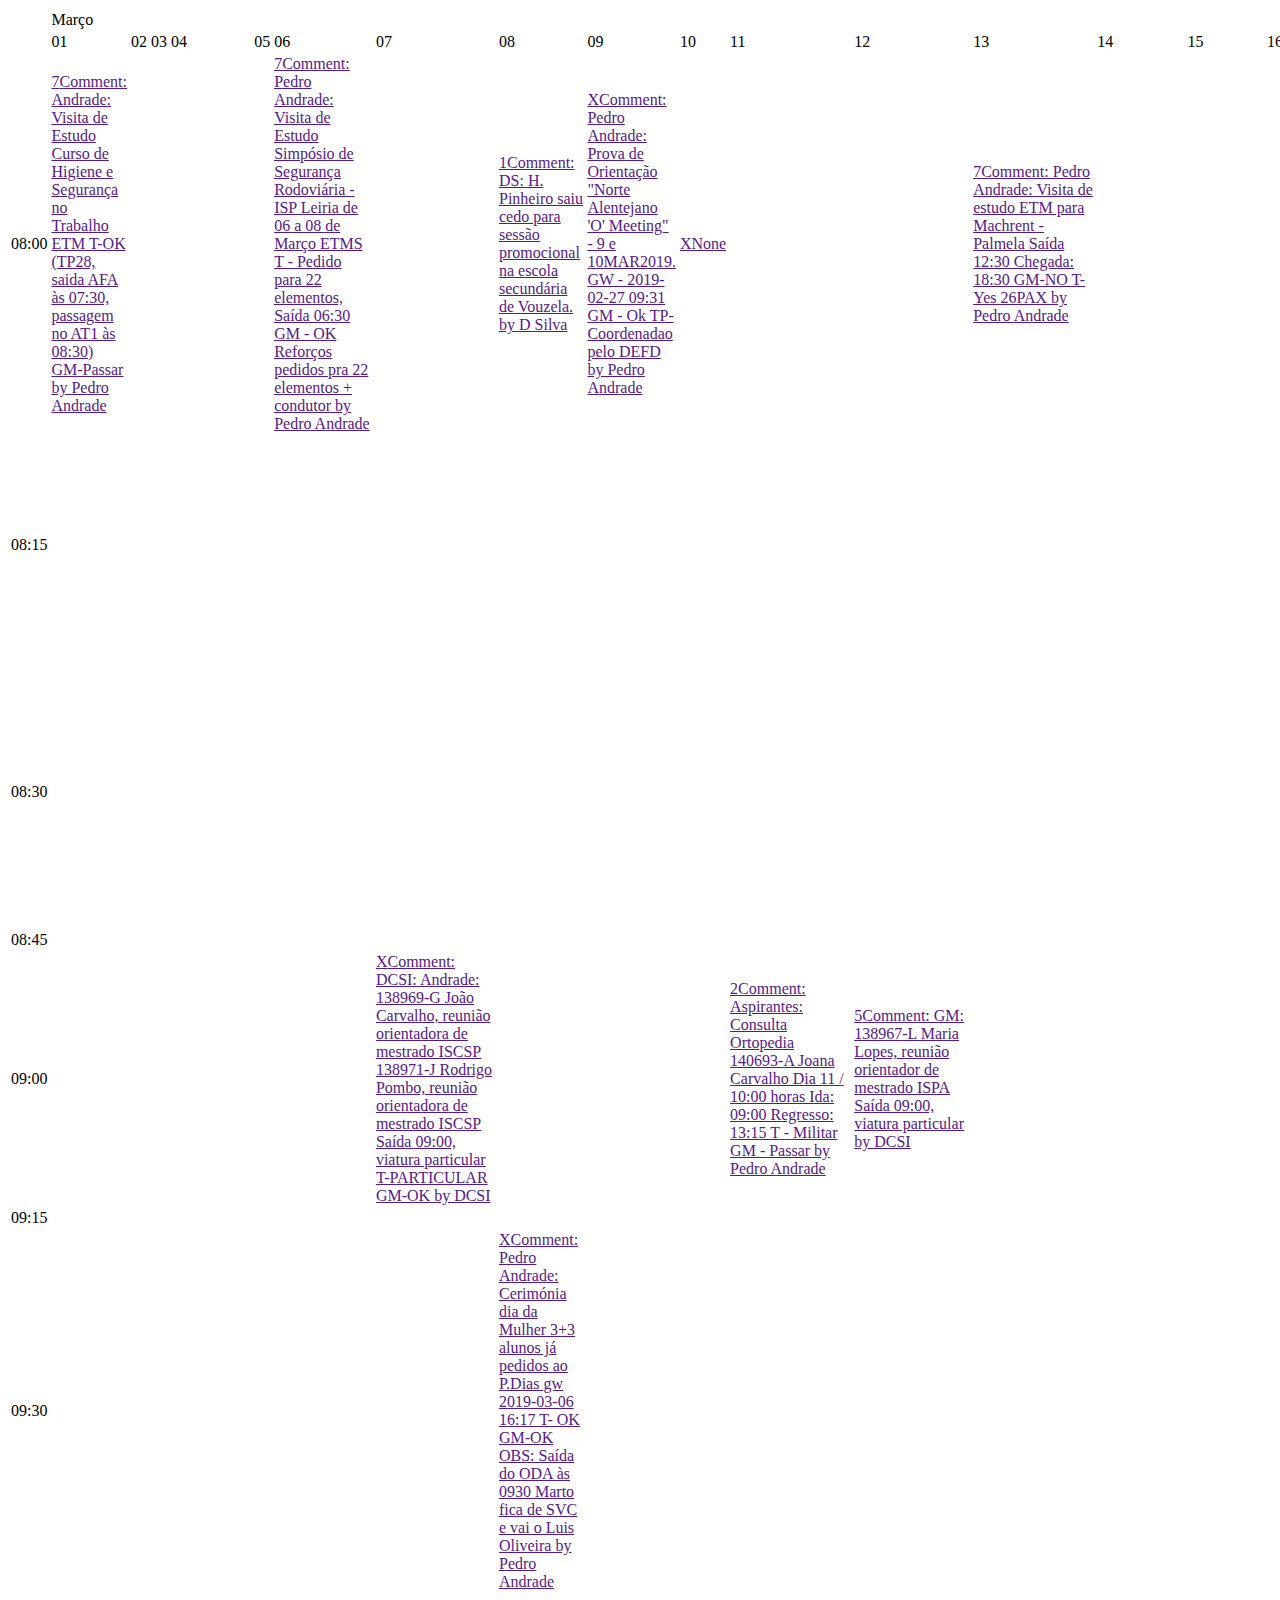
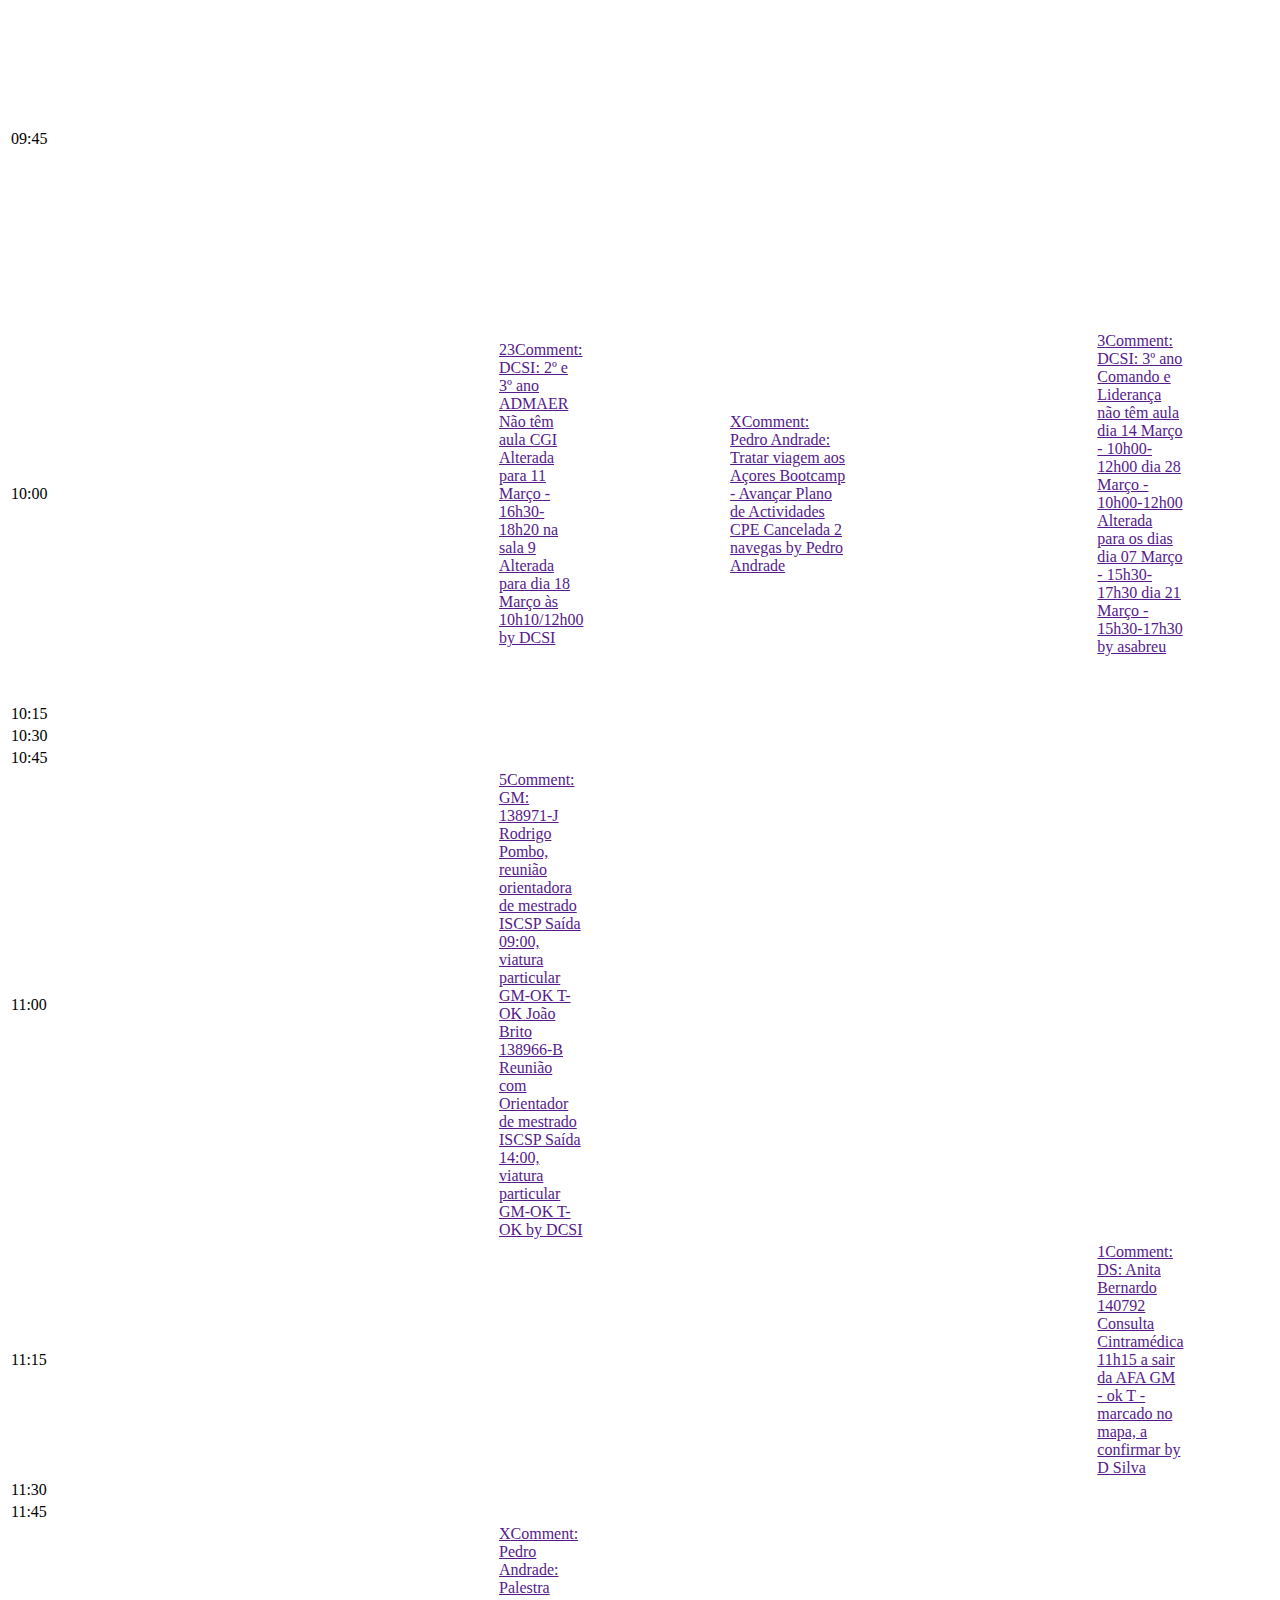
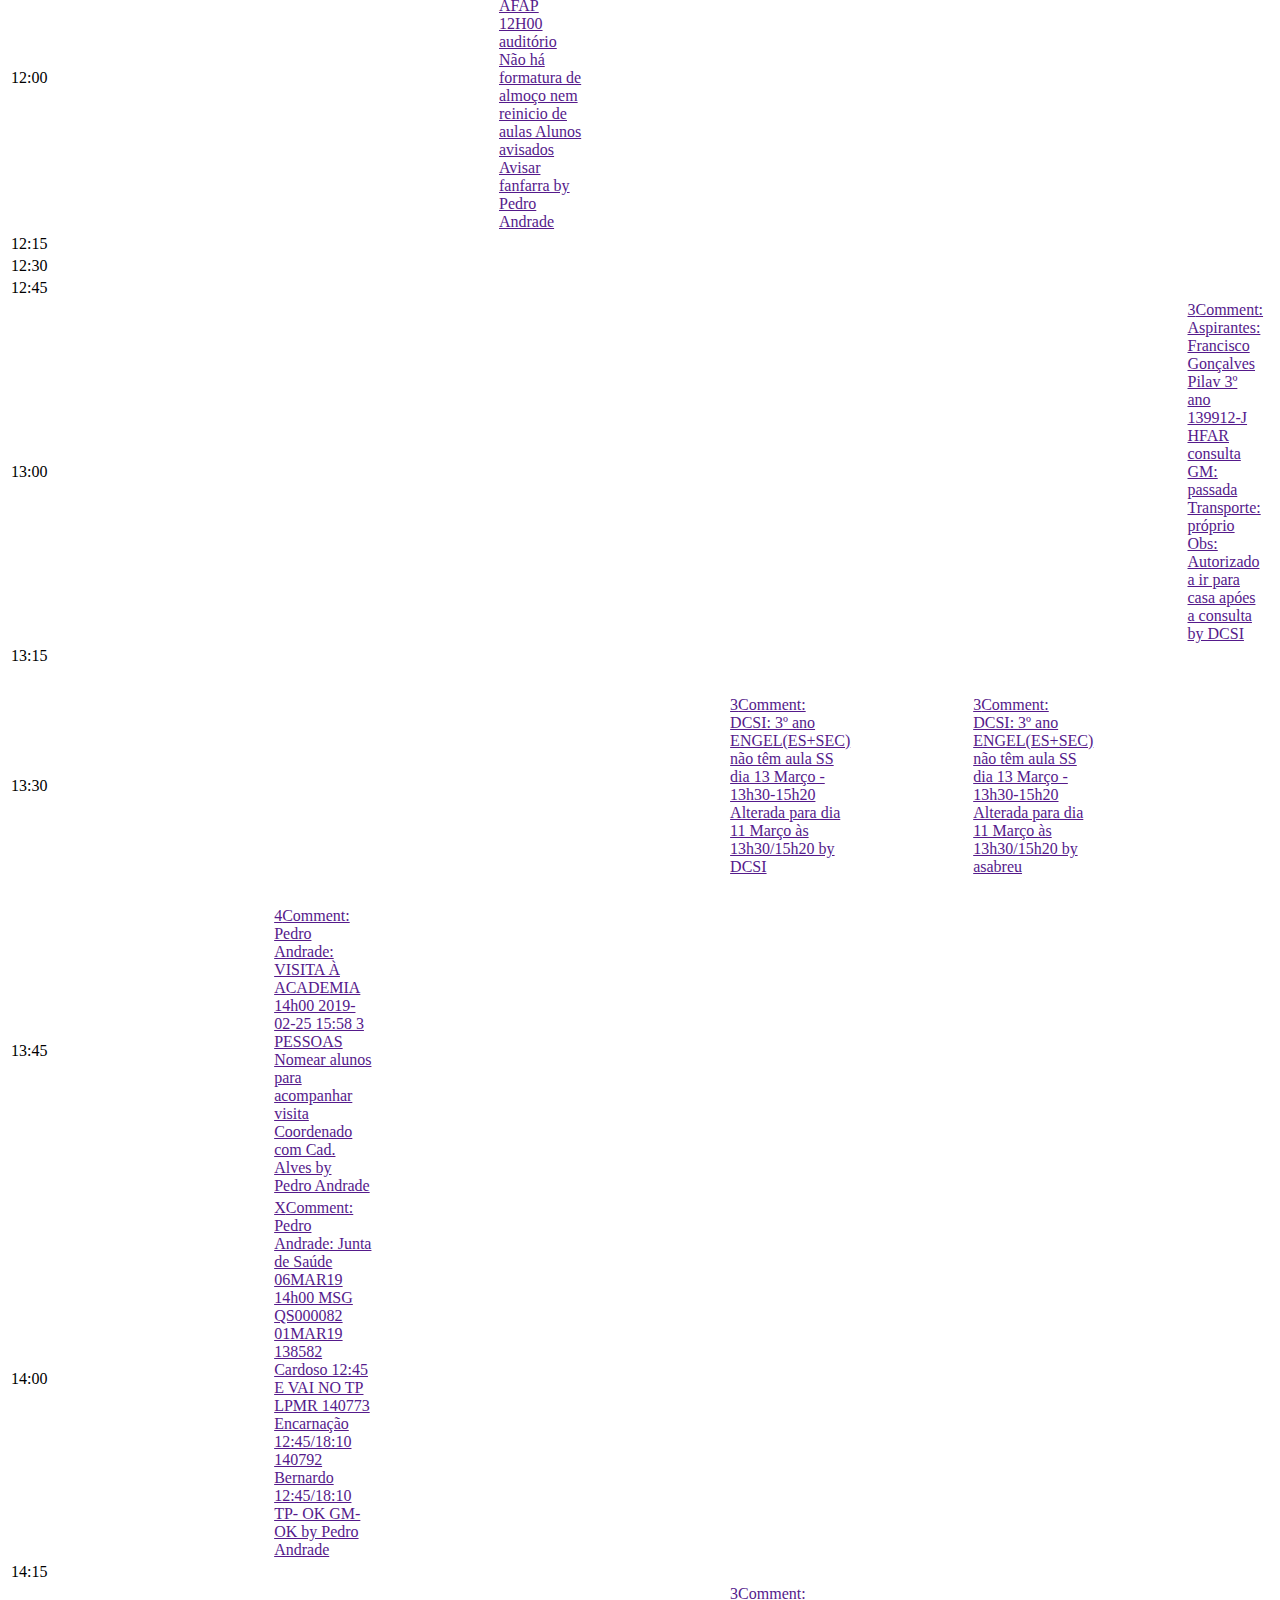
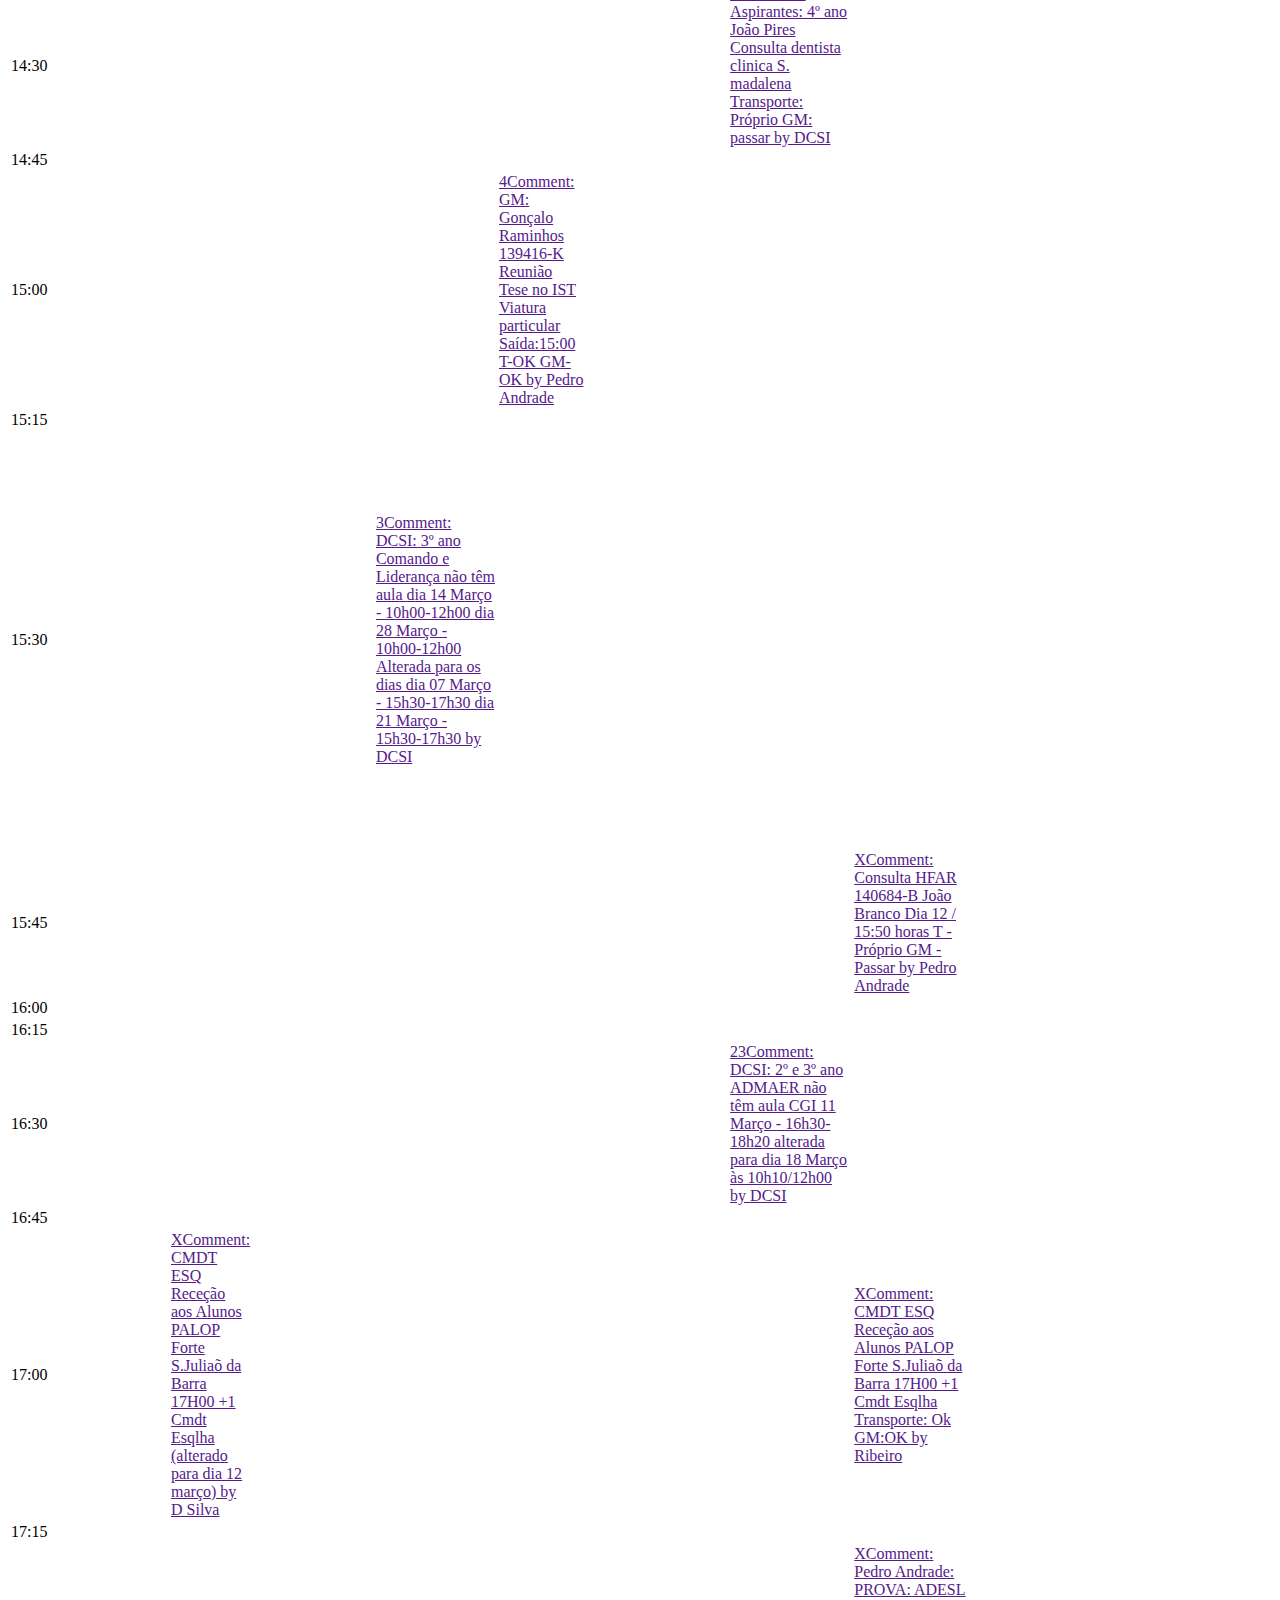
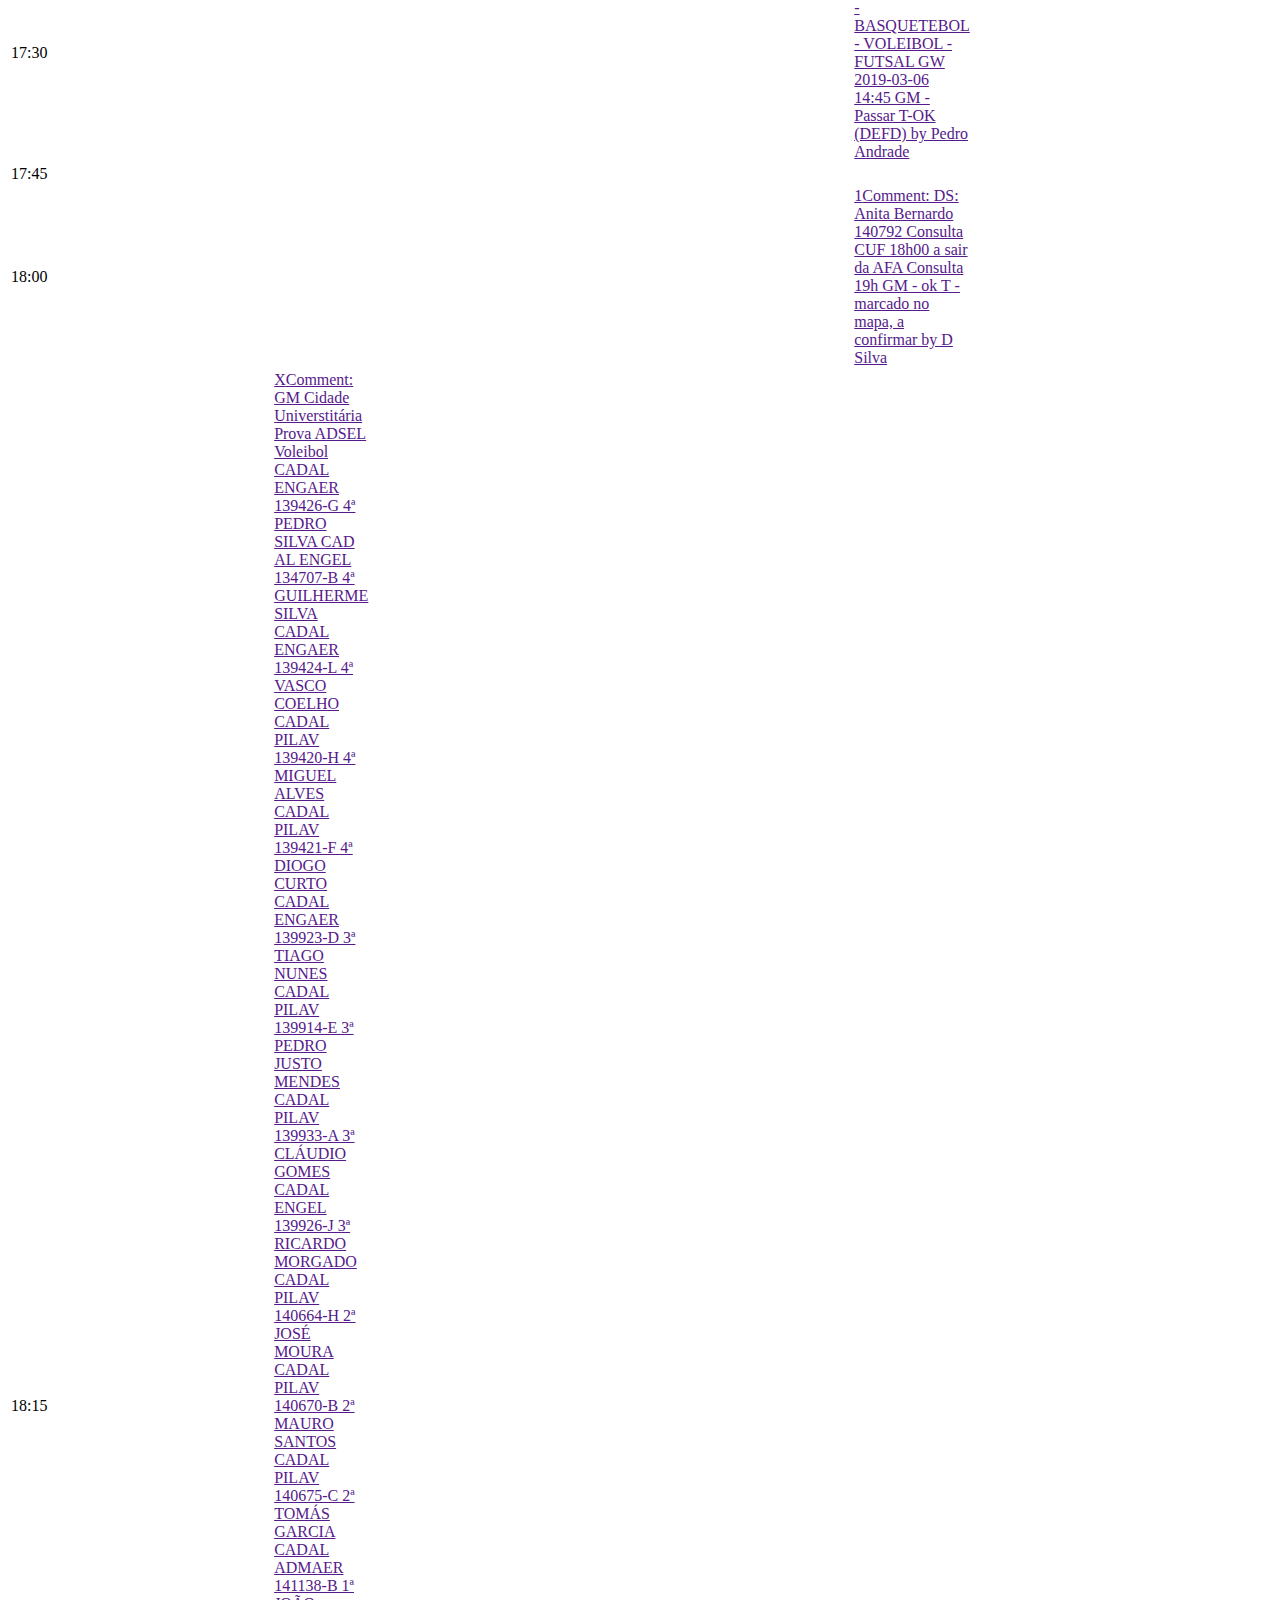
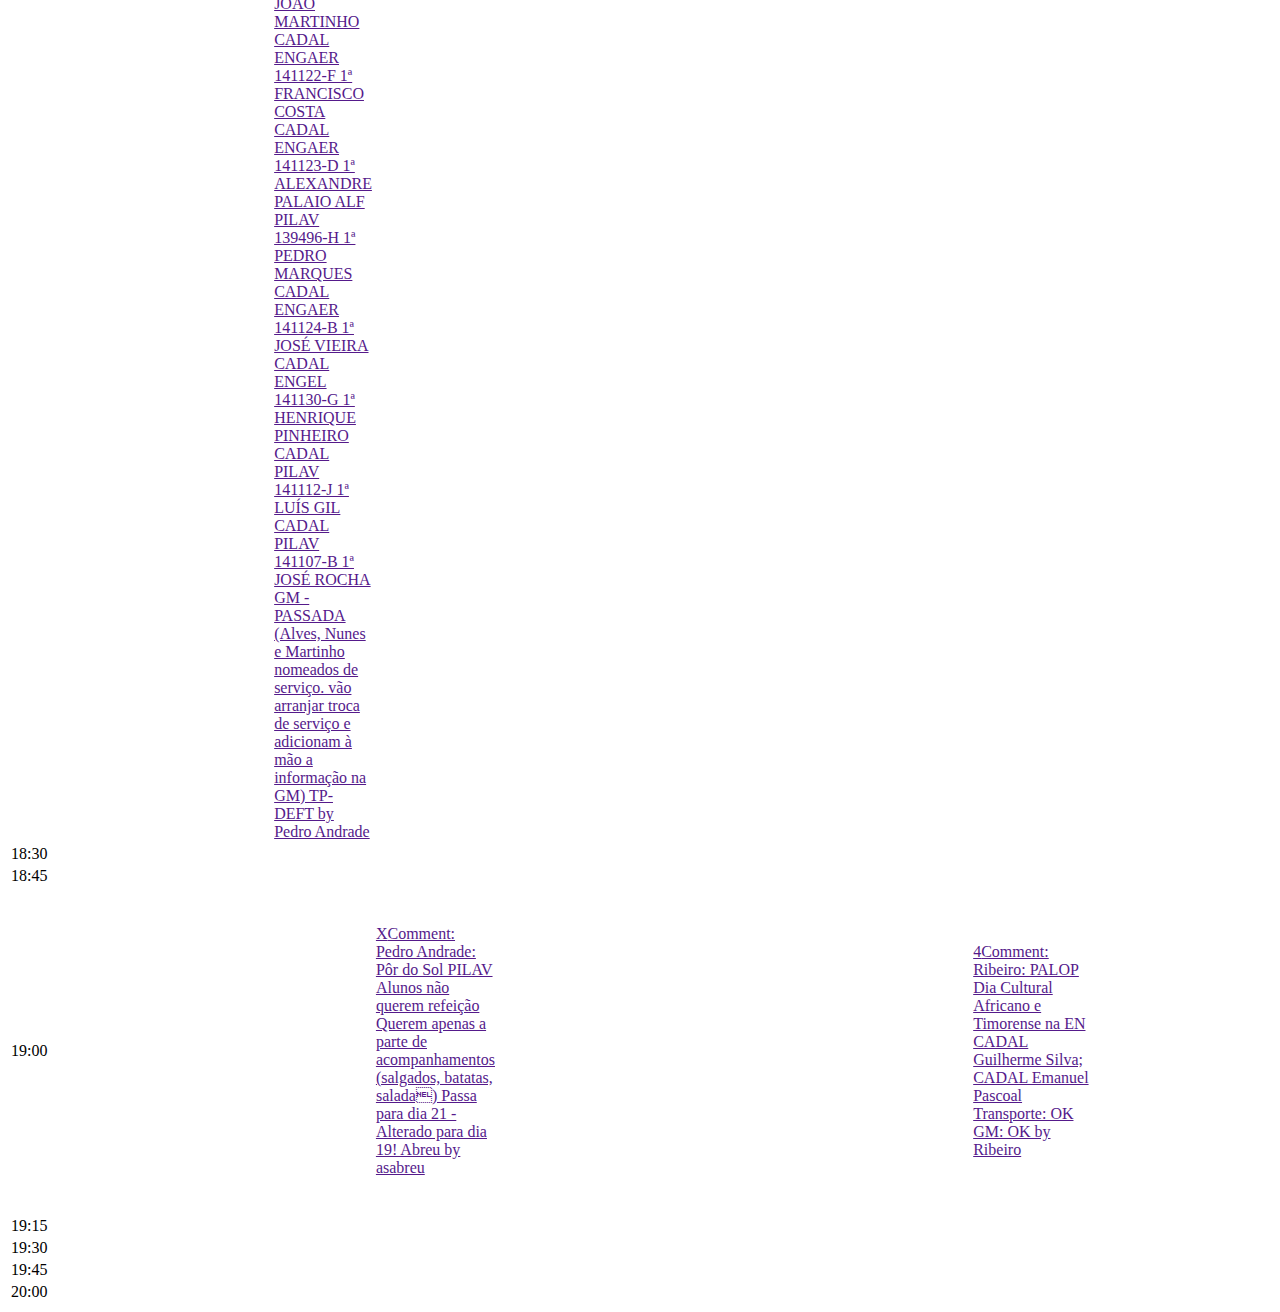
==== commit 4495dbc2: "Update index.html" ====
--- a/index.html
+++ b/index.html
@@ -1,4 +1,4 @@
-<html><head><title>MapaGM</title><link rel="stylesheet" type="text/css" href="style.css"></head><body><table><tr><td width="25px"></td><td colspan='31'>Março</td></tr><tr><td><td width="25px">01</td><td width="25px">02</td><td width="25px">03</td><td width="25px">04</td><td width="25px">05</td><td width="25px">06</td><td width="25px">07</td><td width="25px">08</td><td width="25px">09</td><td width="25px">10</td><td width="25px">11</td><td width="25px">12</td><td width="25px">13</td><td width="25px">14</td><td width="25px">15</td><td width="25px">16</td><td width="25px">17</td><td width="25px">18</td><td width="25px">19</td><td width="25px">20</td><td width="25px">21</td><td width="25px">22</td><td width="25px">23</td><td width="25px">24</td><td width="25px">25</td><td width="25px">26</td><td width="25px">27</td><td width="25px">28</td><td width="25px">29</td><td width="25px">30</td><td width="25px">31</td></tr><td width="75px">08:00</td><td class="content"><a href ="" class="tip">7<span>Comment: Andrade:
+<html><head><title>MapaGM</title><link rel="stylesheet" type="text/css" href="css/style.css"></head><body><table><tr><td width="25px"></td><td colspan='31'>Março</td></tr><tr><td><td width="25px">01</td><td width="25px">02</td><td width="25px">03</td><td width="25px">04</td><td width="25px">05</td><td width="25px">06</td><td width="25px">07</td><td width="25px">08</td><td width="25px">09</td><td width="25px">10</td><td width="25px">11</td><td width="25px">12</td><td width="25px">13</td><td width="25px">14</td><td width="25px">15</td><td width="25px">16</td><td width="25px">17</td><td width="25px">18</td><td width="25px">19</td><td width="25px">20</td><td width="25px">21</td><td width="25px">22</td><td width="25px">23</td><td width="25px">24</td><td width="25px">25</td><td width="25px">26</td><td width="25px">27</td><td width="25px">28</td><td width="25px">29</td><td width="25px">30</td><td width="25px">31</td></tr><td width="75px">08:00</td><td class="content"><a href ="" class="tip">7<span>Comment: Andrade:
 
 Visita de Estudo Curso de Higiene e Segurança no Trabalho
 
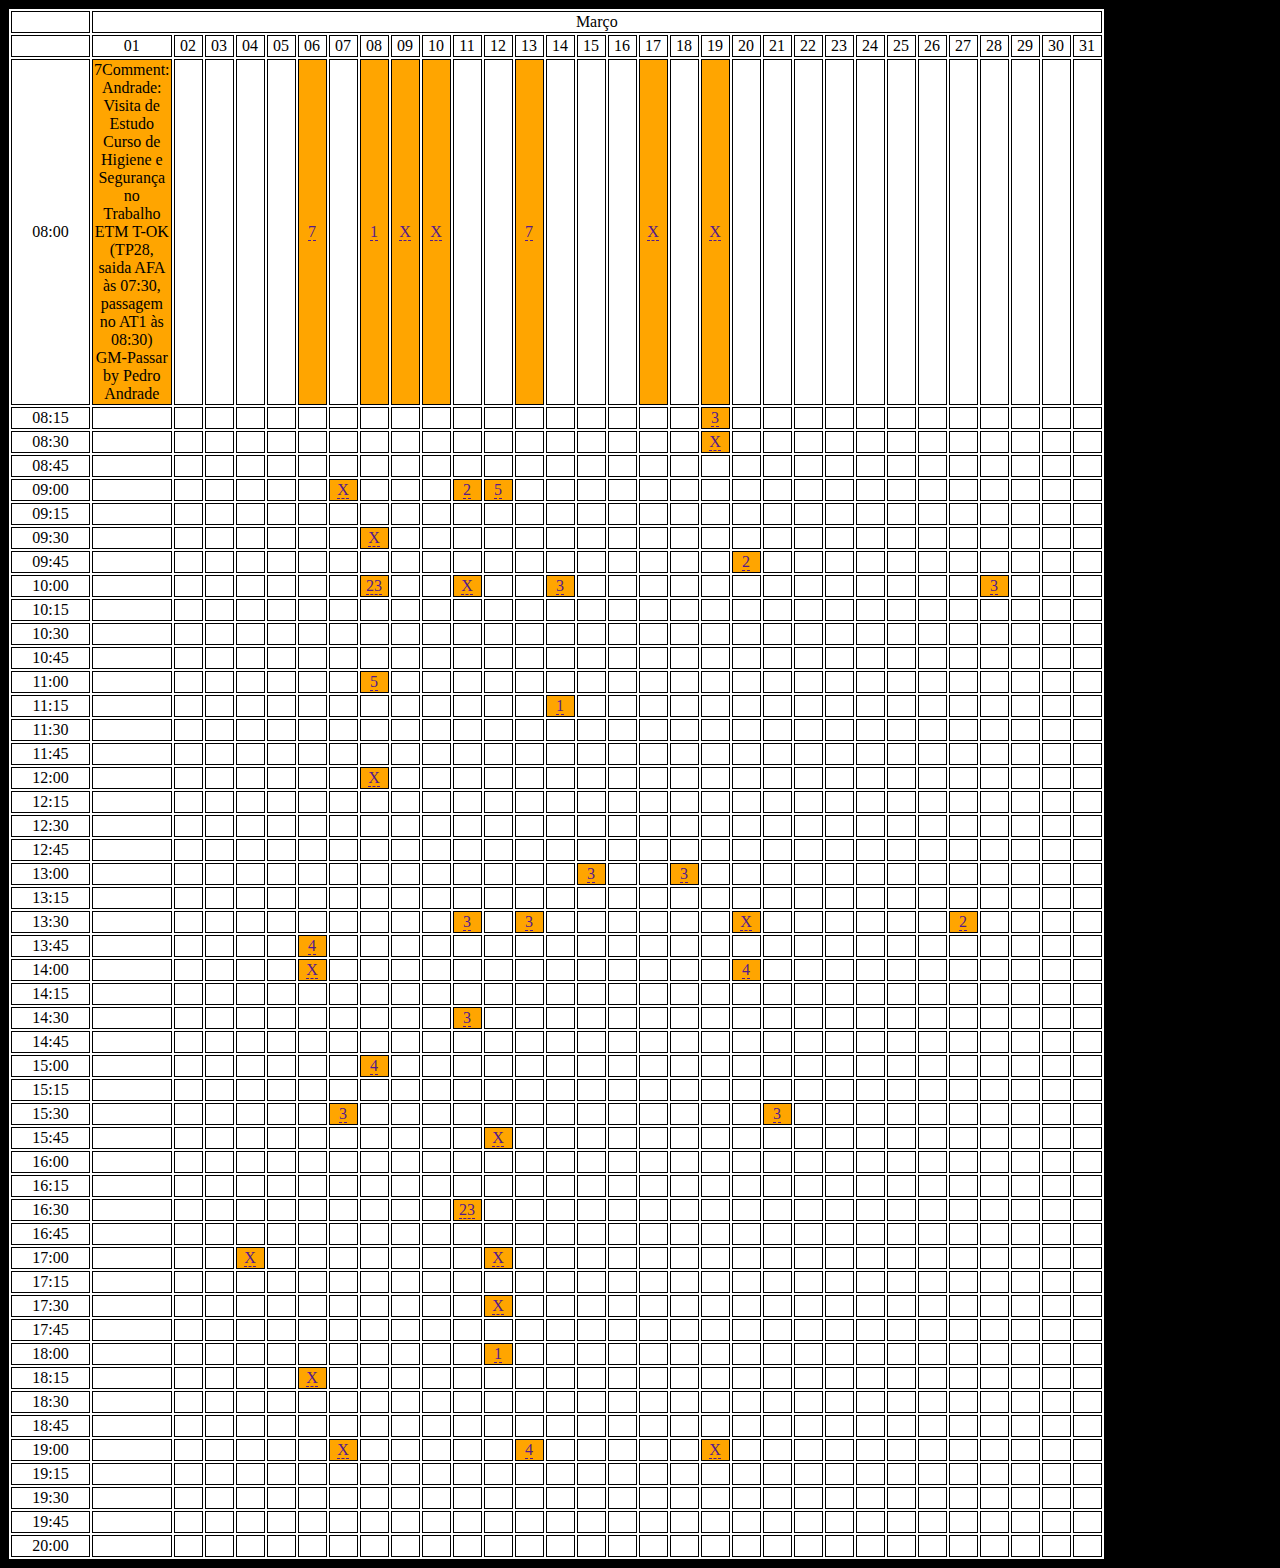
==== commit 522d585e: "Update index.html" ====
--- a/index.html
+++ b/index.html
@@ -1,11 +1,11 @@
-<html><head><title>MapaGM</title><link rel="stylesheet" type="text/css" href="css/style.css"></head><body><table><tr><td width="25px"></td><td colspan='31'>Março</td></tr><tr><td><td width="25px">01</td><td width="25px">02</td><td width="25px">03</td><td width="25px">04</td><td width="25px">05</td><td width="25px">06</td><td width="25px">07</td><td width="25px">08</td><td width="25px">09</td><td width="25px">10</td><td width="25px">11</td><td width="25px">12</td><td width="25px">13</td><td width="25px">14</td><td width="25px">15</td><td width="25px">16</td><td width="25px">17</td><td width="25px">18</td><td width="25px">19</td><td width="25px">20</td><td width="25px">21</td><td width="25px">22</td><td width="25px">23</td><td width="25px">24</td><td width="25px">25</td><td width="25px">26</td><td width="25px">27</td><td width="25px">28</td><td width="25px">29</td><td width="25px">30</td><td width="25px">31</td></tr><td width="75px">08:00</td><td class="content"><a href ="" class="tip">7<span>Comment: Andrade:
+<html><head><title>MapaGM</title><link rel="stylesheet" type="text/css" href="css/style.css"></head><body><table><tr><td width="25px"></td><td colspan='31'>Março</td></tr><tr><td><td width="25px">01</td><td width="25px">02</td><td width="25px">03</td><td width="25px">04</td><td width="25px">05</td><td width="25px">06</td><td width="25px">07</td><td width="25px">08</td><td width="25px">09</td><td width="25px">10</td><td width="25px">11</td><td width="25px">12</td><td width="25px">13</td><td width="25px">14</td><td width="25px">15</td><td width="25px">16</td><td width="25px">17</td><td width="25px">18</td><td width="25px">19</td><td width="25px">20</td><td width="25px">21</td><td width="25px">22</td><td width="25px">23</td><td width="25px">24</td><td width="25px">25</td><td width="25px">26</td><td width="25px">27</td><td width="25px">28</td><td width="25px">29</td><td width="25px">30</td><td width="25px">31</td></tr><td width="75px">08:00</td><td class="content"><div class="tip">7<span>Comment: Andrade:
 
 Visita de Estudo Curso de Higiene e Segurança no Trabalho
 
 ETM
 
 T-OK (TP28, saida AFA às 07:30, passagem no AT1 às 08:30)
-GM-Passar by Pedro Andrade</span></a></td><td></td><td></td><td></td><td></td><td class="content"><a href ="" class="tip">7<span>Comment: Pedro Andrade:
+GM-Passar by Pedro Andrade</span></div></td><td></td><td></td><td></td><td></td><td class="content"><a href ="" class="tip">7<span>Comment: Pedro Andrade:
 Visita de Estudo 
 
 Simpósio de Segurança Rodoviária - ISP Leiria
--- a/css/style.css
+++ b/css/style.css
@@ -0,0 +1,38 @@
+body 
+{
+background: black
+}
+
+table, th, td 
+{
+border: 1px solid black; background: white; text-align: center;
+}
+
+.content 
+{background-color: orange
+}
+
+a.tip {
+    border-bottom: 1px dashed;
+    text-decoration: none
+}
+a.tip:hover {
+    cursor: help;
+    position: relative
+}
+a.tip span {
+    display: none
+}
+a.tip:hover span {
+    border: #c0c0c0 1px dotted;
+    padding: 5px 20px 5px 5px;
+    display: block;
+    z-index: 100;
+    background-color: yellow;
+    left: 0px;
+    margin: 10px;
+    width: 250px;
+    position: absolute;
+    top: 10px;
+    text-decoration: none
+}
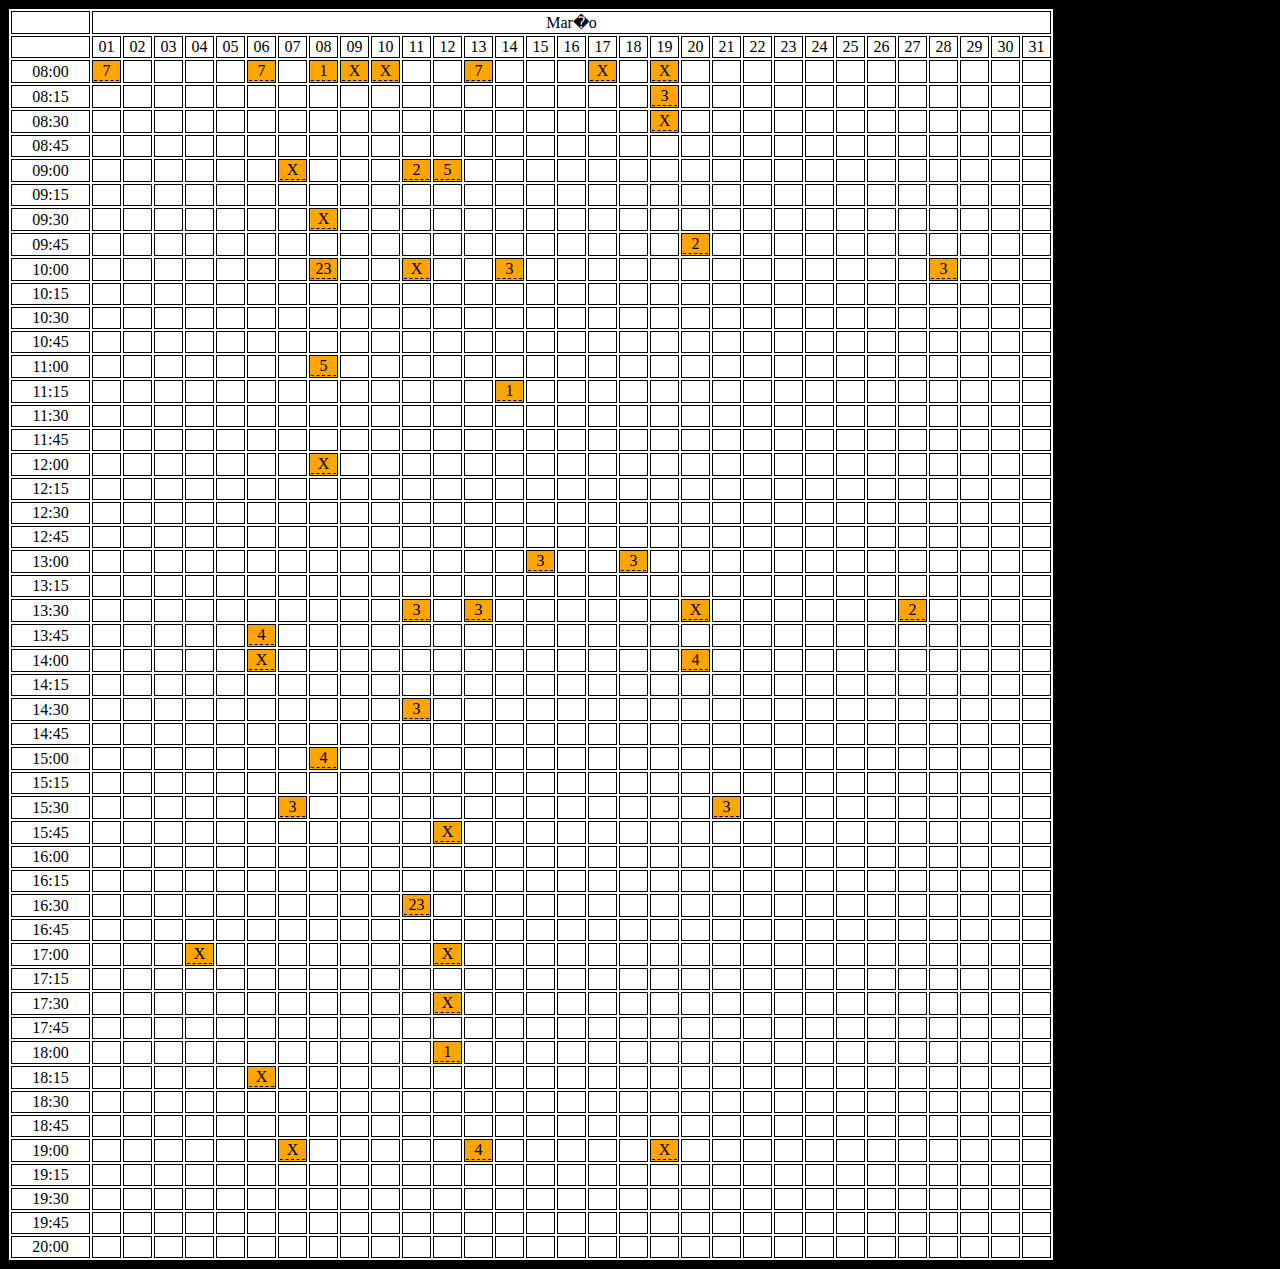
==== commit d489dccb: "Add files via upload" ====
--- a/index.html
+++ b/index.html
@@ -1,47 +1,47 @@
-<html><head><title>MapaGM</title><link rel="stylesheet" type="text/css" href="css/style.css"></head><body><table><tr><td width="25px"></td><td colspan='31'>Março</td></tr><tr><td><td width="25px">01</td><td width="25px">02</td><td width="25px">03</td><td width="25px">04</td><td width="25px">05</td><td width="25px">06</td><td width="25px">07</td><td width="25px">08</td><td width="25px">09</td><td width="25px">10</td><td width="25px">11</td><td width="25px">12</td><td width="25px">13</td><td width="25px">14</td><td width="25px">15</td><td width="25px">16</td><td width="25px">17</td><td width="25px">18</td><td width="25px">19</td><td width="25px">20</td><td width="25px">21</td><td width="25px">22</td><td width="25px">23</td><td width="25px">24</td><td width="25px">25</td><td width="25px">26</td><td width="25px">27</td><td width="25px">28</td><td width="25px">29</td><td width="25px">30</td><td width="25px">31</td></tr><td width="75px">08:00</td><td class="content"><div class="tip">7<span>Comment: Andrade:
-
-Visita de Estudo Curso de Higiene e Segurança no Trabalho
+<html><head><title>MapaGM</title><link rel="stylesheet" type="text/css" href="css/style.css"></head><body><table><tr><td width="25px"></td><td colspan='31'>Mar�o</td></tr><tr><td><td width="25px">01</td><td width="25px">02</td><td width="25px">03</td><td width="25px">04</td><td width="25px">05</td><td width="25px">06</td><td width="25px">07</td><td width="25px">08</td><td width="25px">09</td><td width="25px">10</td><td width="25px">11</td><td width="25px">12</td><td width="25px">13</td><td width="25px">14</td><td width="25px">15</td><td width="25px">16</td><td width="25px">17</td><td width="25px">18</td><td width="25px">19</td><td width="25px">20</td><td width="25px">21</td><td width="25px">22</td><td width="25px">23</td><td width="25px">24</td><td width="25px">25</td><td width="25px">26</td><td width="25px">27</td><td width="25px">28</td><td width="25px">29</td><td width="25px">30</td><td width="25px">31</td></tr><td width="75px">08:00</td><td class="content"><div class="tip">7<span>Comment: Andrade:
+
+Visita de Estudo Curso de Higiene e Seguran�a no Trabalho
 
 ETM
 
-T-OK (TP28, saida AFA às 07:30, passagem no AT1 às 08:30)
-GM-Passar by Pedro Andrade</span></div></td><td></td><td></td><td></td><td></td><td class="content"><a href ="" class="tip">7<span>Comment: Pedro Andrade:
+T-OK (TP28, saida AFA �s 07:30, passagem no AT1 �s 08:30)
+GM-Passar by Pedro Andrade</span></div></td><td></td><td></td><td></td><td></td><td class="content"><div class="tip">7<span>Comment: Pedro Andrade:
 Visita de Estudo 
 
-Simpósio de Segurança Rodoviária - ISP Leiria
-de 06 a 08 de Março
+Simp�sio de Seguran�a Rodovi�ria - ISP Leiria
+de 06 a 08 de Mar�o
 
 ETMS
 
 T - Pedido para 22 elementos, 
-Saída 06:30
+Sa�da 06:30
 GM - OK
 
-Reforços pedidos pra 22 elementos + condutor by Pedro Andrade</span></a></td><td></td><td class="content"><a href ="" class="tip">1<span>Comment: DS:
-H. Pinheiro saiu cedo para sessão promocional na escola secundária de Vouzela.
-
-
-
-
-
- by D Silva</span></a></td><td class="content"><a href ="" class="tip">X<span>Comment: Pedro Andrade:
-Prova de Orientação "Norte Alentejano 'O' Meeting" - 9 e 10MAR2019.
+Refor�os pedidos pra 22 elementos + condutor by Pedro Andrade</span></div></td><td></td><td class="content"><div class="tip">1<span>Comment: DS:
+H. Pinheiro saiu cedo para sess�o promocional na escola secund�ria de Vouzela.
+
+
+
+
+
+ by D Silva</span></div></td><td class="content"><div class="tip">X<span>Comment: Pedro Andrade:
+Prova de Orienta��o "Norte Alentejano 'O' Meeting" - 9 e 10MAR2019.
 
 GW - 2019-02-27 09:31
 
 GM - Ok
 TP-Coordenadao pelo DEFD
- by Pedro Andrade</span></a></td><td class="content"><a href ="" class="tip">X<span>None</span></a></td><td></td><td></td><td class="content"><a href ="" class="tip">7<span>Comment: Pedro Andrade:
+ by Pedro Andrade</span></div></td><td class="content"><div class="tip">X<span>None</span></div></td><td></td><td></td><td class="content"><div class="tip">7<span>Comment: Pedro Andrade:
 
 Visita de estudo ETM para Machrent - Palmela
 
-Saída 12:30
+Sa�da 12:30
 Chegada: 18:30
 
 GM-NO
 T-Yes 26PAX
- by Pedro Andrade</span></a></td><td></td><td></td><td></td><td class="content"><a href ="" class="tip">X<span>Comment: Aspirantes:
-Campeonato Universitário em Pombal - FADU - Pista Coberta 18MAR2019.
+ by Pedro Andrade</span></div></td><td></td><td></td><td></td><td class="content"><div class="tip">X<span>Comment: Aspirantes:
+Campeonato Universit�rio em Pombal - FADU - Pista Coberta 18MAR2019.
 
 138973-E Daniel Martins
 138970-L Fernando Anselmo
@@ -53,11 +53,11 @@
 
 
 
- by DCSI</span></a></td><td></td><td class="content"><a href ="" class="tip">X<span>Comment: Andrade:
+ by DCSI</span></div></td><td></td><td class="content"><div class="tip">X<span>Comment: Andrade:
 
 CMA
 Daniel Martins 
-Cláudio Gomes 
+Cl�udio Gomes 
 Pedro Bento 
 Guilherme Marques
 
@@ -65,28 +65,28 @@
 
 GM - NO
 TP - NO
- by DCSI</span></a></td><td></td><td></td><td></td><td></td><td></td><td></td><td></td><td></td><td></td><td></td><td></td><td></td></tr><td width="75px">08:15</td><td></td><td></td><td></td><td></td><td></td><td></td><td></td><td></td><td></td><td></td><td></td><td></td><td></td><td></td><td></td><td></td><td></td><td></td><td class="content"><a href ="" class="tip">3<span>Comment: asabreu:
+ by DCSI</span></div></td><td></td><td></td><td></td><td></td><td></td><td></td><td></td><td></td><td></td><td></td><td></td><td></td></tr><td width="75px">08:15</td><td></td><td></td><td></td><td></td><td></td><td></td><td></td><td></td><td></td><td></td><td></td><td></td><td></td><td></td><td></td><td></td><td></td><td></td><td class="content"><div class="tip">3<span>Comment: asabreu:
 CADAL PILAV Justo Mendes
 
 Consulta HFAR 
-19 MAR (terça)
+19 MAR (ter�a)
 0915
 
 GM - Tratada
 T - Particular
- by asabreu</span></a></td><td></td><td></td><td></td><td></td><td></td><td></td><td></td><td></td><td></td><td></td><td></td><td></td></tr><td width="75px">08:30</td><td></td><td></td><td></td><td></td><td></td><td></td><td></td><td></td><td></td><td></td><td></td><td></td><td></td><td></td><td></td><td></td><td></td><td></td><td class="content"><a href ="" class="tip">X<span>Comment: CMA-8h30 em jejum
+ by asabreu</span></div></td><td></td><td></td><td></td><td></td><td></td><td></td><td></td><td></td><td></td><td></td><td></td><td></td></tr><td width="75px">08:30</td><td></td><td></td><td></td><td></td><td></td><td></td><td></td><td></td><td></td><td></td><td></td><td></td><td></td><td></td><td></td><td></td><td></td><td></td><td class="content"><div class="tip">X<span>Comment: CMA-8h30 em jejum
 138973-E Daniel Martins
 139933-A Claudio Gomes
 140673-G Pedro Bento
 141113-G Guilherme Marques
 
- by D Silva</span></a></td><td></td><td></td><td></td><td></td><td></td><td></td><td></td><td></td><td></td><td></td><td></td><td></td></tr><td width="75px">08:45</td><td></td><td></td><td></td><td></td><td></td><td></td><td></td><td></td><td></td><td></td><td></td><td></td><td></td><td></td><td></td><td></td><td></td><td></td><td></td><td></td><td></td><td></td><td></td><td></td><td></td><td></td><td></td><td></td><td></td><td></td><td></td></tr><td width="75px">09:00</td><td></td><td></td><td></td><td></td><td></td><td></td><td class="content"><a href ="" class="tip">X<span>Comment: DCSI:
+ by D Silva</span></div></td><td></td><td></td><td></td><td></td><td></td><td></td><td></td><td></td><td></td><td></td><td></td><td></td></tr><td width="75px">08:45</td><td></td><td></td><td></td><td></td><td></td><td></td><td></td><td></td><td></td><td></td><td></td><td></td><td></td><td></td><td></td><td></td><td></td><td></td><td></td><td></td><td></td><td></td><td></td><td></td><td></td><td></td><td></td><td></td><td></td><td></td><td></td></tr><td width="75px">09:00</td><td></td><td></td><td></td><td></td><td></td><td></td><td class="content"><div class="tip">X<span>Comment: DCSI:
 Andrade:
 
-138969-G João Carvalho, reunião orientadora de mestrado ISCSP
-138971-J Rodrigo Pombo, reunião orientadora de mestrado ISCSP
-
-Saída 09:00, viatura particular
+138969-G Jo�o Carvalho, reuni�o orientadora de mestrado ISCSP
+138971-J Rodrigo Pombo, reuni�o orientadora de mestrado ISCSP
+
+Sa�da 09:00, viatura particular
 
 T-PARTICULAR
 GM-OK
@@ -96,7 +96,7 @@
 
 
 
- by DCSI</span></a></td><td></td><td></td><td></td><td class="content"><a href ="" class="tip">2<span>Comment: Aspirantes:
+ by DCSI</span></div></td><td></td><td></td><td></td><td class="content"><div class="tip">2<span>Comment: Aspirantes:
 
 Consulta Ortopedia
 140693-A Joana Carvalho
@@ -108,20 +108,20 @@
 
 T - Militar
 GM - Passar
- by Pedro Andrade</span></a></td><td class="content"><a href ="" class="tip">5<span>Comment: GM:
-138967-L Maria Lopes, reunião orientador de mestrado ISPA
-Saída 09:00, viatura particular by DCSI</span></a></td><td></td><td></td><td></td><td></td><td></td><td></td><td></td><td></td><td></td><td></td><td></td><td></td><td></td><td></td><td></td><td></td><td></td><td></td><td></td></tr><td width="75px">09:15</td><td></td><td></td><td></td><td></td><td></td><td></td><td></td><td></td><td></td><td></td><td></td><td></td><td></td><td></td><td></td><td></td><td></td><td></td><td></td><td></td><td></td><td></td><td></td><td></td><td></td><td></td><td></td><td></td><td></td><td></td><td></td></tr><td width="75px">09:30</td><td></td><td></td><td></td><td></td><td></td><td></td><td></td><td class="content"><a href ="" class="tip">X<span>Comment: Pedro Andrade:
-
-Cerimónia dia da Mulher
-3+3 alunos já pedidos ao P.Dias
+ by Pedro Andrade</span></div></td><td class="content"><div class="tip">5<span>Comment: GM:
+138967-L Maria Lopes, reuni�o orientador de mestrado ISPA
+Sa�da 09:00, viatura particular by DCSI</span></div></td><td></td><td></td><td></td><td></td><td></td><td></td><td></td><td></td><td></td><td></td><td></td><td></td><td></td><td></td><td></td><td></td><td></td><td></td><td></td></tr><td width="75px">09:15</td><td></td><td></td><td></td><td></td><td></td><td></td><td></td><td></td><td></td><td></td><td></td><td></td><td></td><td></td><td></td><td></td><td></td><td></td><td></td><td></td><td></td><td></td><td></td><td></td><td></td><td></td><td></td><td></td><td></td><td></td><td></td></tr><td width="75px">09:30</td><td></td><td></td><td></td><td></td><td></td><td></td><td></td><td class="content"><div class="tip">X<span>Comment: Pedro Andrade:
+
+Cerim�nia dia da Mulher
+3+3 alunos j� pedidos ao P.Dias
 gw 2019-03-06 16:17 
 
 T- OK
 GM-OK
-OBS: Saída do ODA às 0930
+OBS: Sa�da do ODA �s 0930
 
 Marto fica de SVC e vai o Luis Oliveira 
- by Pedro Andrade</span></a></td><td></td><td></td><td></td><td></td><td></td><td></td><td></td><td></td><td></td><td></td><td></td><td></td><td></td><td></td><td></td><td></td><td></td><td></td><td></td><td></td><td></td><td></td><td></td></tr><td width="75px">09:45</td><td></td><td></td><td></td><td></td><td></td><td></td><td></td><td></td><td></td><td></td><td></td><td></td><td></td><td></td><td></td><td></td><td></td><td></td><td></td><td class="content"><a href ="" class="tip">2<span>Comment: Aspirantes do caralho:
+ by Pedro Andrade</span></div></td><td></td><td></td><td></td><td></td><td></td><td></td><td></td><td></td><td></td><td></td><td></td><td></td><td></td><td></td><td></td><td></td><td></td><td></td><td></td><td></td><td></td><td></td><td></td></tr><td width="75px">09:45</td><td></td><td></td><td></td><td></td><td></td><td></td><td></td><td></td><td></td><td></td><td></td><td></td><td></td><td></td><td></td><td></td><td></td><td></td><td></td><td class="content"><div class="tip">2<span>Comment: Aspirantes do caralho:
 
 Consulta Ortopedia
 140685-L Irina Soares
@@ -133,62 +133,62 @@
 
 T - Militar
 GM - Passar
- by Aspirantes do caralho</span></a></td><td></td><td></td><td></td><td></td><td></td><td></td><td></td><td></td><td></td><td></td><td></td></tr><td width="75px">10:00</td><td></td><td></td><td></td><td></td><td></td><td></td><td></td><td class="content"><a href ="" class="tip">23<span>Comment: DCSI:
-2º e 3º ano ADMAER
-Não têm aula CGI
-Alterada para 11 Março - 16h30-18h20 na sala 9
-Alterada para dia 18 Março às 10h10/12h00
-
- by DCSI</span></a></td><td></td><td></td><td class="content"><a href ="" class="tip">X<span>Comment: Pedro Andrade:
-Tratar viagem aos Açores
-Bootcamp - Avançar
+ by Aspirantes do caralho</span></div></td><td></td><td></td><td></td><td></td><td></td><td></td><td></td><td></td><td></td><td></td><td></td></tr><td width="75px">10:00</td><td></td><td></td><td></td><td></td><td></td><td></td><td></td><td class="content"><div class="tip">23<span>Comment: DCSI:
+2� e 3� ano ADMAER
+N�o t�m aula CGI
+Alterada para 11 Mar�o - 16h30-18h20 na sala 9
+Alterada para dia 18 Mar�o �s 10h10/12h00
+
+ by DCSI</span></div></td><td></td><td></td><td class="content"><div class="tip">X<span>Comment: Pedro Andrade:
+Tratar viagem aos A�ores
+Bootcamp - Avan�ar
 Plano de Actividades
 CPE Cancelada
-2 navegas by Pedro Andrade</span></a></td><td></td><td></td><td class="content"><a href ="" class="tip">3<span>Comment: DCSI:
-3º ano  Comando e Liderança
-não têm aula 
-dia 14 Março - 10h00-12h00
-dia 28 Março - 10h00-12h00
+2 navegas by Pedro Andrade</span></div></td><td></td><td></td><td class="content"><div class="tip">3<span>Comment: DCSI:
+3� ano  Comando e Lideran�a
+n�o t�m aula 
+dia 14 Mar�o - 10h00-12h00
+dia 28 Mar�o - 10h00-12h00
 Alterada para os dias
- dia 07 Março - 15h30-17h30
-dia 21 Março - 15h30-17h30
-
-
-
-
-
-
- by asabreu</span></a></td><td></td><td></td><td></td><td></td><td></td><td></td><td></td><td></td><td></td><td></td><td></td><td></td><td></td><td class="content"><a href ="" class="tip">3<span>Comment: DCSI:
-3º ano  Comando e Liderança
-não têm aula 
-dia 14 Março - 10h00-12h00
-dia 28 Março - 10h00-12h00
+ dia 07 Mar�o - 15h30-17h30
+dia 21 Mar�o - 15h30-17h30
+
+
+
+
+
+
+ by asabreu</span></div></td><td></td><td></td><td></td><td></td><td></td><td></td><td></td><td></td><td></td><td></td><td></td><td></td><td></td><td class="content"><div class="tip">3<span>Comment: DCSI:
+3� ano  Comando e Lideran�a
+n�o t�m aula 
+dia 14 Mar�o - 10h00-12h00
+dia 28 Mar�o - 10h00-12h00
 Alterada para os dias
- dia 07 Março - 15h30-17h30
-dia 21 Março - 15h30-17h30
-
-
-
-
-
-
- by asabreu</span></a></td><td></td><td></td><td></td></tr><td width="75px">10:15</td><td></td><td></td><td></td><td></td><td></td><td></td><td></td><td></td><td></td><td></td><td></td><td></td><td></td><td></td><td></td><td></td><td></td><td></td><td></td><td></td><td></td><td></td><td></td><td></td><td></td><td></td><td></td><td></td><td></td><td></td><td></td></tr><td width="75px">10:30</td><td></td><td></td><td></td><td></td><td></td><td></td><td></td><td></td><td></td><td></td><td></td><td></td><td></td><td></td><td></td><td></td><td></td><td></td><td></td><td></td><td></td><td></td><td></td><td></td><td></td><td></td><td></td><td></td><td></td><td></td><td></td></tr><td width="75px">10:45</td><td></td><td></td><td></td><td></td><td></td><td></td><td></td><td></td><td></td><td></td><td></td><td></td><td></td><td></td><td></td><td></td><td></td><td></td><td></td><td></td><td></td><td></td><td></td><td></td><td></td><td></td><td></td><td></td><td></td><td></td><td></td></tr><td width="75px">11:00</td><td></td><td></td><td></td><td></td><td></td><td></td><td></td><td class="content"><a href ="" class="tip">5<span>Comment: GM:
-138971-J Rodrigo Pombo, reunião orientadora de mestrado ISCSP
-Saída 09:00, viatura particular
+ dia 07 Mar�o - 15h30-17h30
+dia 21 Mar�o - 15h30-17h30
+
+
+
+
+
+
+ by asabreu</span></div></td><td></td><td></td><td></td></tr><td width="75px">10:15</td><td></td><td></td><td></td><td></td><td></td><td></td><td></td><td></td><td></td><td></td><td></td><td></td><td></td><td></td><td></td><td></td><td></td><td></td><td></td><td></td><td></td><td></td><td></td><td></td><td></td><td></td><td></td><td></td><td></td><td></td><td></td></tr><td width="75px">10:30</td><td></td><td></td><td></td><td></td><td></td><td></td><td></td><td></td><td></td><td></td><td></td><td></td><td></td><td></td><td></td><td></td><td></td><td></td><td></td><td></td><td></td><td></td><td></td><td></td><td></td><td></td><td></td><td></td><td></td><td></td><td></td></tr><td width="75px">10:45</td><td></td><td></td><td></td><td></td><td></td><td></td><td></td><td></td><td></td><td></td><td></td><td></td><td></td><td></td><td></td><td></td><td></td><td></td><td></td><td></td><td></td><td></td><td></td><td></td><td></td><td></td><td></td><td></td><td></td><td></td><td></td></tr><td width="75px">11:00</td><td></td><td></td><td></td><td></td><td></td><td></td><td></td><td class="content"><div class="tip">5<span>Comment: GM:
+138971-J Rodrigo Pombo, reuni�o orientadora de mestrado ISCSP
+Sa�da 09:00, viatura particular
 
 GM-OK
 T-OK
 
-João Brito 138966-B
-Reunião com Orientador de mestrado ISCSP
-Saída 14:00, viatura particular
+Jo�o Brito 138966-B
+Reuni�o com Orientador de mestrado ISCSP
+Sa�da 14:00, viatura particular
 
 GM-OK
 T-OK
 
- by DCSI</span></a></td><td></td><td></td><td></td><td></td><td></td><td></td><td></td><td></td><td></td><td></td><td></td><td></td><td></td><td></td><td></td><td></td><td></td><td></td><td></td><td></td><td></td><td></td><td></td></tr><td width="75px">11:15</td><td></td><td></td><td></td><td></td><td></td><td></td><td></td><td></td><td></td><td></td><td></td><td></td><td></td><td class="content"><a href ="" class="tip">1<span>Comment: DS:
+ by DCSI</span></div></td><td></td><td></td><td></td><td></td><td></td><td></td><td></td><td></td><td></td><td></td><td></td><td></td><td></td><td></td><td></td><td></td><td></td><td></td><td></td><td></td><td></td><td></td><td></td></tr><td width="75px">11:15</td><td></td><td></td><td></td><td></td><td></td><td></td><td></td><td></td><td></td><td></td><td></td><td></td><td></td><td class="content"><div class="tip">1<span>Comment: DS:
 Anita Bernardo 140792
-Consulta Cintramédica 
+Consulta Cintram�dica 
 11h15 a sair da AFA
 
 GM - ok
@@ -201,116 +201,116 @@
 
 
 
- by D Silva</span></a></td><td></td><td></td><td></td><td></td><td></td><td></td><td></td><td></td><td></td><td></td><td></td><td></td><td></td><td></td><td></td><td></td><td></td></tr><td width="75px">11:30</td><td></td><td></td><td></td><td></td><td></td><td></td><td></td><td></td><td></td><td></td><td></td><td></td><td></td><td></td><td></td><td></td><td></td><td></td><td></td><td></td><td></td><td></td><td></td><td></td><td></td><td></td><td></td><td></td><td></td><td></td><td></td></tr><td width="75px">11:45</td><td></td><td></td><td></td><td></td><td></td><td></td><td></td><td></td><td></td><td></td><td></td><td></td><td></td><td></td><td></td><td></td><td></td><td></td><td></td><td></td><td></td><td></td><td></td><td></td><td></td><td></td><td></td><td></td><td></td><td></td><td></td></tr><td width="75px">12:00</td><td></td><td></td><td></td><td></td><td></td><td></td><td></td><td class="content"><a href ="" class="tip">X<span>Comment: Pedro Andrade:
-
-Palestra AFAP 12H00 auditório
-
-Não há formatura de almoço nem reinicio de aulas
+ by D Silva</span></div></td><td></td><td></td><td></td><td></td><td></td><td></td><td></td><td></td><td></td><td></td><td></td><td></td><td></td><td></td><td></td><td></td><td></td></tr><td width="75px">11:30</td><td></td><td></td><td></td><td></td><td></td><td></td><td></td><td></td><td></td><td></td><td></td><td></td><td></td><td></td><td></td><td></td><td></td><td></td><td></td><td></td><td></td><td></td><td></td><td></td><td></td><td></td><td></td><td></td><td></td><td></td><td></td></tr><td width="75px">11:45</td><td></td><td></td><td></td><td></td><td></td><td></td><td></td><td></td><td></td><td></td><td></td><td></td><td></td><td></td><td></td><td></td><td></td><td></td><td></td><td></td><td></td><td></td><td></td><td></td><td></td><td></td><td></td><td></td><td></td><td></td><td></td></tr><td width="75px">12:00</td><td></td><td></td><td></td><td></td><td></td><td></td><td></td><td class="content"><div class="tip">X<span>Comment: Pedro Andrade:
+
+Palestra AFAP 12H00 audit�rio
+
+N�o h� formatura de almo�o nem reinicio de aulas
 
 Alunos avisados
-Avisar fanfarra by Pedro Andrade</span></a></td><td></td><td></td><td></td><td></td><td></td><td></td><td></td><td></td><td></td><td></td><td></td><td></td><td></td><td></td><td></td><td></td><td></td><td></td><td></td><td></td><td></td><td></td><td></td></tr><td width="75px">12:15</td><td></td><td></td><td></td><td></td><td></td><td></td><td></td><td></td><td></td><td></td><td></td><td></td><td></td><td></td><td></td><td></td><td></td><td></td><td></td><td></td><td></td><td></td><td></td><td></td><td></td><td></td><td></td><td></td><td></td><td></td><td></td></tr><td width="75px">12:30</td><td></td><td></td><td></td><td></td><td></td><td></td><td></td><td></td><td></td><td></td><td></td><td></td><td></td><td></td><td></td><td></td><td></td><td></td><td></td><td></td><td></td><td></td><td></td><td></td><td></td><td></td><td></td><td></td><td></td><td></td><td></td></tr><td width="75px">12:45</td><td></td><td></td><td></td><td></td><td></td><td></td><td></td><td></td><td></td><td></td><td></td><td></td><td></td><td></td><td></td><td></td><td></td><td></td><td></td><td></td><td></td><td></td><td></td><td></td><td></td><td></td><td></td><td></td><td></td><td></td><td></td></tr><td width="75px">13:00</td><td></td><td></td><td></td><td></td><td></td><td></td><td></td><td></td><td></td><td></td><td></td><td></td><td></td><td></td><td class="content"><a href ="" class="tip">3<span>Comment: Aspirantes:
-
-Francisco Gonçalves Pilav 3º ano 139912-J
+Avisar fanfarra by Pedro Andrade</span></div></td><td></td><td></td><td></td><td></td><td></td><td></td><td></td><td></td><td></td><td></td><td></td><td></td><td></td><td></td><td></td><td></td><td></td><td></td><td></td><td></td><td></td><td></td><td></td></tr><td width="75px">12:15</td><td></td><td></td><td></td><td></td><td></td><td></td><td></td><td></td><td></td><td></td><td></td><td></td><td></td><td></td><td></td><td></td><td></td><td></td><td></td><td></td><td></td><td></td><td></td><td></td><td></td><td></td><td></td><td></td><td></td><td></td><td></td></tr><td width="75px">12:30</td><td></td><td></td><td></td><td></td><td></td><td></td><td></td><td></td><td></td><td></td><td></td><td></td><td></td><td></td><td></td><td></td><td></td><td></td><td></td><td></td><td></td><td></td><td></td><td></td><td></td><td></td><td></td><td></td><td></td><td></td><td></td></tr><td width="75px">12:45</td><td></td><td></td><td></td><td></td><td></td><td></td><td></td><td></td><td></td><td></td><td></td><td></td><td></td><td></td><td></td><td></td><td></td><td></td><td></td><td></td><td></td><td></td><td></td><td></td><td></td><td></td><td></td><td></td><td></td><td></td><td></td></tr><td width="75px">13:00</td><td></td><td></td><td></td><td></td><td></td><td></td><td></td><td></td><td></td><td></td><td></td><td></td><td></td><td></td><td class="content"><div class="tip">3<span>Comment: Aspirantes:
+
+Francisco Gon�alves Pilav 3� ano 139912-J
 HFAR consulta
 GM: passada
-Transporte: próprio
-
-Obs: Autorizado a ir para casa apóes a consulta
-
-
-
-
-
-
-
-
-
-
-
- by DCSI</span></a></td><td></td><td></td><td class="content"><a href ="" class="tip">3<span>Comment: Aspirantes:
-
-Francisco Gonçalves Pilav 3º ano 139912-J
+Transporte: pr�prio
+
+Obs: Autorizado a ir para casa ap�es a consulta
+
+
+
+
+
+
+
+
+
+
+
+ by DCSI</span></div></td><td></td><td></td><td class="content"><div class="tip">3<span>Comment: Aspirantes:
+
+Francisco Gon�alves Pilav 3� ano 139912-J
 HFAR consulta
 GM: passada
-Transporte: próprio
-
-
-
-
-
-
-
-
-
-
-
-
-
-
-
- by DCSI</span></a></td><td></td><td></td><td></td><td></td><td></td><td></td><td></td><td></td><td></td><td></td><td></td><td></td><td></td></tr><td width="75px">13:15</td><td></td><td></td><td></td><td></td><td></td><td></td><td></td><td></td><td></td><td></td><td></td><td></td><td></td><td></td><td></td><td></td><td></td><td></td><td></td><td></td><td></td><td></td><td></td><td></td><td></td><td></td><td></td><td></td><td></td><td></td><td></td></tr><td width="75px">13:30</td><td></td><td></td><td></td><td></td><td></td><td></td><td></td><td></td><td></td><td></td><td class="content"><a href ="" class="tip">3<span>Comment: DCSI:
-3º ano ENGEL(ES+SEC)
-não têm aula SS dia 13 Março - 13h30-15h20
-Alterada para dia 11 Março às 13h30/15h20
-
-
-
-
-
-
- by DCSI</span></a></td><td></td><td class="content"><a href ="" class="tip">3<span>Comment: DCSI:
-3º ano ENGEL(ES+SEC)
-não têm aula SS dia 13 Março - 13h30-15h20
-Alterada para dia 11 Março às 13h30/15h20
-
-
-
-
-
-
-
-
-
- by asabreu</span></a></td><td></td><td></td><td></td><td></td><td></td><td></td><td class="content"><a href ="" class="tip">X<span>Comment: Diniz:
-Actividade de Liderança ROFF
-
-10 a 12 alunos que já tenham feito o CLD
+Transporte: pr�prio
+
+
+
+
+
+
+
+
+
+
+
+
+
+
+
+ by DCSI</span></div></td><td></td><td></td><td></td><td></td><td></td><td></td><td></td><td></td><td></td><td></td><td></td><td></td><td></td></tr><td width="75px">13:15</td><td></td><td></td><td></td><td></td><td></td><td></td><td></td><td></td><td></td><td></td><td></td><td></td><td></td><td></td><td></td><td></td><td></td><td></td><td></td><td></td><td></td><td></td><td></td><td></td><td></td><td></td><td></td><td></td><td></td><td></td><td></td></tr><td width="75px">13:30</td><td></td><td></td><td></td><td></td><td></td><td></td><td></td><td></td><td></td><td></td><td class="content"><div class="tip">3<span>Comment: DCSI:
+3� ano ENGEL(ES+SEC)
+n�o t�m aula SS dia 13 Mar�o - 13h30-15h20
+Alterada para dia 11 Mar�o �s 13h30/15h20
+
+
+
+
+
+
+ by DCSI</span></div></td><td></td><td class="content"><div class="tip">3<span>Comment: DCSI:
+3� ano ENGEL(ES+SEC)
+n�o t�m aula SS dia 13 Mar�o - 13h30-15h20
+Alterada para dia 11 Mar�o �s 13h30/15h20
+
+
+
+
+
+
+
+
+
+ by asabreu</span></div></td><td></td><td></td><td></td><td></td><td></td><td></td><td class="content"><div class="tip">X<span>Comment: Diniz:
+Actividade de Lideran�a ROFF
+
+10 a 12 alunos que j� tenham feito o CLD
 
 Moreno nomeado
 
- by Pedro Andrade</span></a></td><td></td><td></td><td></td><td></td><td></td><td></td><td class="content"><a href ="" class="tip">2<span>Comment: Diniz:
+ by Pedro Andrade</span></div></td><td></td><td></td><td></td><td></td><td></td><td></td><td class="content"><div class="tip">2<span>Comment: Diniz:
 
 2 Ano
-Aula de compensação Sociologia Militar de 13 de março (4f) para 27 de março das 13h30 às 16h30.
-
- by Diniz</span></a></td><td></td><td></td><td></td><td></td></tr><td width="75px">13:45</td><td></td><td></td><td></td><td></td><td></td><td class="content"><a href ="" class="tip">4<span>Comment: Pedro Andrade:
-
-
-VISITA À ACADEMIA 14h00
+Aula de compensa��o Sociologia Militar de 13 de mar�o (4f) para 27 de mar�o das 13h30 �s 16h30.
+
+ by Diniz</span></div></td><td></td><td></td><td></td><td></td></tr><td width="75px">13:45</td><td></td><td></td><td></td><td></td><td></td><td class="content"><div class="tip">4<span>Comment: Pedro Andrade:
+
+
+VISITA � ACADEMIA 14h00
 2019-02-25 15:58
 3 PESSOAS
 Nomear alunos para acompanhar visita
 
-Coordenado com Cad. Alves by Pedro Andrade</span></a></td><td></td><td></td><td></td><td></td><td></td><td></td><td></td><td></td><td></td><td></td><td></td><td></td><td></td><td></td><td></td><td></td><td></td><td></td><td></td><td></td><td></td><td></td><td></td><td></td><td></td></tr><td width="75px">14:00</td><td></td><td></td><td></td><td></td><td></td><td class="content"><a href ="" class="tip">X<span>Comment: Pedro Andrade:
-
-Junta de Saúde 06MAR19 14h00
+Coordenado com Cad. Alves by Pedro Andrade</span></div></td><td></td><td></td><td></td><td></td><td></td><td></td><td></td><td></td><td></td><td></td><td></td><td></td><td></td><td></td><td></td><td></td><td></td><td></td><td></td><td></td><td></td><td></td><td></td><td></td><td></td></tr><td width="75px">14:00</td><td></td><td></td><td></td><td></td><td></td><td class="content"><div class="tip">X<span>Comment: Pedro Andrade:
+
+Junta de Sa�de 06MAR19 14h00
 MSG QS000082 01MAR19
 
 138582 Cardoso        12:45 E VAI NO TP LPMR
-140773 Encarnação   12:45/18:10
+140773 Encarna��o   12:45/18:10
 140792 Bernardo       12:45/18:10
 
 TP- OK
-GM- OK by Pedro Andrade</span></a></td><td></td><td></td><td></td><td></td><td></td><td></td><td></td><td></td><td></td><td></td><td></td><td></td><td></td><td class="content"><a href ="" class="tip">4<span>Comment: Pedro Andrade:
-
-
-VISITA À ACADEMIA 
+GM- OK by Pedro Andrade</span></div></td><td></td><td></td><td></td><td></td><td></td><td></td><td></td><td></td><td></td><td></td><td></td><td></td><td></td><td class="content"><div class="tip">4<span>Comment: Pedro Andrade:
+
+
+VISITA � ACADEMIA 
 GW 2019-01-22 10:56
 3 PESSOAS
-Nomear alunos para acompanhar visita by Pedro Andrade</span></a></td><td></td><td></td><td></td><td></td><td></td><td></td><td></td><td></td><td></td><td></td><td></td></tr><td width="75px">14:15</td><td></td><td></td><td></td><td></td><td></td><td></td><td></td><td></td><td></td><td></td><td></td><td></td><td></td><td></td><td></td><td></td><td></td><td></td><td></td><td></td><td></td><td></td><td></td><td></td><td></td><td></td><td></td><td></td><td></td><td></td><td></td></tr><td width="75px">14:30</td><td></td><td></td><td></td><td></td><td></td><td></td><td></td><td></td><td></td><td></td><td class="content"><a href ="" class="tip">3<span>Comment: Aspirantes:
-4º ano João Pires
+Nomear alunos para acompanhar visita by Pedro Andrade</span></div></td><td></td><td></td><td></td><td></td><td></td><td></td><td></td><td></td><td></td><td></td><td></td></tr><td width="75px">14:15</td><td></td><td></td><td></td><td></td><td></td><td></td><td></td><td></td><td></td><td></td><td></td><td></td><td></td><td></td><td></td><td></td><td></td><td></td><td></td><td></td><td></td><td></td><td></td><td></td><td></td><td></td><td></td><td></td><td></td><td></td><td></td></tr><td width="75px">14:30</td><td></td><td></td><td></td><td></td><td></td><td></td><td></td><td></td><td></td><td></td><td class="content"><div class="tip">3<span>Comment: Aspirantes:
+4� ano Jo�o Pires
 Consulta dentista clinica S. madalena
-Transporte: Próprio
+Transporte: Pr�prio
 GM: passar
 
 
@@ -319,69 +319,69 @@
 
 
 
- by DCSI</span></a></td><td></td><td></td><td></td><td></td><td></td><td></td><td></td><td></td><td></td><td></td><td></td><td></td><td></td><td></td><td></td><td></td><td></td><td></td><td></td><td></td></tr><td width="75px">14:45</td><td></td><td></td><td></td><td></td><td></td><td></td><td></td><td></td><td></td><td></td><td></td><td></td><td></td><td></td><td></td><td></td><td></td><td></td><td></td><td></td><td></td><td></td><td></td><td></td><td></td><td></td><td></td><td></td><td></td><td></td><td></td></tr><td width="75px">15:00</td><td></td><td></td><td></td><td></td><td></td><td></td><td></td><td class="content"><a href ="" class="tip">4<span>Comment: GM:
-Gonçalo Raminhos 139416-K
-Reunião Tese no IST
+ by DCSI</span></div></td><td></td><td></td><td></td><td></td><td></td><td></td><td></td><td></td><td></td><td></td><td></td><td></td><td></td><td></td><td></td><td></td><td></td><td></td><td></td><td></td></tr><td width="75px">14:45</td><td></td><td></td><td></td><td></td><td></td><td></td><td></td><td></td><td></td><td></td><td></td><td></td><td></td><td></td><td></td><td></td><td></td><td></td><td></td><td></td><td></td><td></td><td></td><td></td><td></td><td></td><td></td><td></td><td></td><td></td><td></td></tr><td width="75px">15:00</td><td></td><td></td><td></td><td></td><td></td><td></td><td></td><td class="content"><div class="tip">4<span>Comment: GM:
+Gon�alo Raminhos 139416-K
+Reuni�o Tese no IST
 Viatura particular
 
-Saída:15:00
+Sa�da:15:00
 
 T-OK
 GM-OK
- by Pedro Andrade</span></a></td><td></td><td></td><td></td><td></td><td></td><td></td><td></td><td></td><td></td><td></td><td></td><td></td><td></td><td></td><td></td><td></td><td></td><td></td><td></td><td></td><td></td><td></td><td></td></tr><td width="75px">15:15</td><td></td><td></td><td></td><td></td><td></td><td></td><td></td><td></td><td></td><td></td><td></td><td></td><td></td><td></td><td></td><td></td><td></td><td></td><td></td><td></td><td></td><td></td><td></td><td></td><td></td><td></td><td></td><td></td><td></td><td></td><td></td></tr><td width="75px">15:30</td><td></td><td></td><td></td><td></td><td></td><td></td><td class="content"><a href ="" class="tip">3<span>Comment: DCSI:
-3º ano  Comando e Liderança
-não têm aula 
-dia 14 Março - 10h00-12h00
-dia 28 Março - 10h00-12h00
+ by Pedro Andrade</span></div></td><td></td><td></td><td></td><td></td><td></td><td></td><td></td><td></td><td></td><td></td><td></td><td></td><td></td><td></td><td></td><td></td><td></td><td></td><td></td><td></td><td></td><td></td><td></td></tr><td width="75px">15:15</td><td></td><td></td><td></td><td></td><td></td><td></td><td></td><td></td><td></td><td></td><td></td><td></td><td></td><td></td><td></td><td></td><td></td><td></td><td></td><td></td><td></td><td></td><td></td><td></td><td></td><td></td><td></td><td></td><td></td><td></td><td></td></tr><td width="75px">15:30</td><td></td><td></td><td></td><td></td><td></td><td></td><td class="content"><div class="tip">3<span>Comment: DCSI:
+3� ano  Comando e Lideran�a
+n�o t�m aula 
+dia 14 Mar�o - 10h00-12h00
+dia 28 Mar�o - 10h00-12h00
 Alterada para os dias
- dia 07 Março - 15h30-17h30
-dia 21 Março - 15h30-17h30
-
-
-
-
-
- by DCSI</span></a></td><td></td><td></td><td></td><td></td><td></td><td></td><td></td><td></td><td></td><td></td><td></td><td></td><td></td><td class="content"><a href ="" class="tip">3<span>Comment: DCSI:
-3º ano  Comando e Liderança
-não têm aula 
-dia 14 Março - 10h00-12h00
-dia 28 Março - 10h00-12h00
+ dia 07 Mar�o - 15h30-17h30
+dia 21 Mar�o - 15h30-17h30
+
+
+
+
+
+ by DCSI</span></div></td><td></td><td></td><td></td><td></td><td></td><td></td><td></td><td></td><td></td><td></td><td></td><td></td><td></td><td class="content"><div class="tip">3<span>Comment: DCSI:
+3� ano  Comando e Lideran�a
+n�o t�m aula 
+dia 14 Mar�o - 10h00-12h00
+dia 28 Mar�o - 10h00-12h00
 Alterada para os dias
- dia 07 Março - 15h30-17h30
-dia 21 Março - 15h30-17h30
-
-
-
-
-
-
-
- by asabreu</span></a></td><td></td><td></td><td></td><td></td><td></td><td></td><td></td><td></td><td></td><td></td></tr><td width="75px">15:45</td><td></td><td></td><td></td><td></td><td></td><td></td><td></td><td></td><td></td><td></td><td></td><td class="content"><a href ="" class="tip">X<span>Comment: Consulta HFAR
-140684-B João Branco
+ dia 07 Mar�o - 15h30-17h30
+dia 21 Mar�o - 15h30-17h30
+
+
+
+
+
+
+
+ by asabreu</span></div></td><td></td><td></td><td></td><td></td><td></td><td></td><td></td><td></td><td></td><td></td></tr><td width="75px">15:45</td><td></td><td></td><td></td><td></td><td></td><td></td><td></td><td></td><td></td><td></td><td></td><td class="content"><div class="tip">X<span>Comment: Consulta HFAR
+140684-B Jo�o Branco
 
 Dia 12 / 15:50 horas
 
-T - Próprio
-GM - Passar by Pedro Andrade</span></a></td><td></td><td></td><td></td><td></td><td></td><td></td><td></td><td></td><td></td><td></td><td></td><td></td><td></td><td></td><td></td><td></td><td></td><td></td><td></td></tr><td width="75px">16:00</td><td></td><td></td><td></td><td></td><td></td><td></td><td></td><td></td><td></td><td></td><td></td><td></td><td></td><td></td><td></td><td></td><td></td><td></td><td></td><td></td><td></td><td></td><td></td><td></td><td></td><td></td><td></td><td></td><td></td><td></td><td></td></tr><td width="75px">16:15</td><td></td><td></td><td></td><td></td><td></td><td></td><td></td><td></td><td></td><td></td><td></td><td></td><td></td><td></td><td></td><td></td><td></td><td></td><td></td><td></td><td></td><td></td><td></td><td></td><td></td><td></td><td></td><td></td><td></td><td></td><td></td></tr><td width="75px">16:30</td><td></td><td></td><td></td><td></td><td></td><td></td><td></td><td></td><td></td><td></td><td class="content"><a href ="" class="tip">23<span>Comment: DCSI:
-2º e 3º ano ADMAER
-não têm aula CGI
-11 Março - 16h30-18h20
-alterada para dia 18 Março às 10h10/12h00
-
- by DCSI</span></a></td><td></td><td></td><td></td><td></td><td></td><td></td><td></td><td></td><td></td><td></td><td></td><td></td><td></td><td></td><td></td><td></td><td></td><td></td><td></td><td></td></tr><td width="75px">16:45</td><td></td><td></td><td></td><td></td><td></td><td></td><td></td><td></td><td></td><td></td><td></td><td></td><td></td><td></td><td></td><td></td><td></td><td></td><td></td><td></td><td></td><td></td><td></td><td></td><td></td><td></td><td></td><td></td><td></td><td></td><td></td></tr><td width="75px">17:00</td><td></td><td></td><td></td><td class="content"><a href ="" class="tip">X<span>Comment: CMDT ESQ
-Receção aos Alunos PALOP Forte S.Juliaõ da Barra 17H00
+T - Pr�prio
+GM - Passar by Pedro Andrade</span></div></td><td></td><td></td><td></td><td></td><td></td><td></td><td></td><td></td><td></td><td></td><td></td><td></td><td></td><td></td><td></td><td></td><td></td><td></td><td></td></tr><td width="75px">16:00</td><td></td><td></td><td></td><td></td><td></td><td></td><td></td><td></td><td></td><td></td><td></td><td></td><td></td><td></td><td></td><td></td><td></td><td></td><td></td><td></td><td></td><td></td><td></td><td></td><td></td><td></td><td></td><td></td><td></td><td></td><td></td></tr><td width="75px">16:15</td><td></td><td></td><td></td><td></td><td></td><td></td><td></td><td></td><td></td><td></td><td></td><td></td><td></td><td></td><td></td><td></td><td></td><td></td><td></td><td></td><td></td><td></td><td></td><td></td><td></td><td></td><td></td><td></td><td></td><td></td><td></td></tr><td width="75px">16:30</td><td></td><td></td><td></td><td></td><td></td><td></td><td></td><td></td><td></td><td></td><td class="content"><div class="tip">23<span>Comment: DCSI:
+2� e 3� ano ADMAER
+n�o t�m aula CGI
+11 Mar�o - 16h30-18h20
+alterada para dia 18 Mar�o �s 10h10/12h00
+
+ by DCSI</span></div></td><td></td><td></td><td></td><td></td><td></td><td></td><td></td><td></td><td></td><td></td><td></td><td></td><td></td><td></td><td></td><td></td><td></td><td></td><td></td><td></td></tr><td width="75px">16:45</td><td></td><td></td><td></td><td></td><td></td><td></td><td></td><td></td><td></td><td></td><td></td><td></td><td></td><td></td><td></td><td></td><td></td><td></td><td></td><td></td><td></td><td></td><td></td><td></td><td></td><td></td><td></td><td></td><td></td><td></td><td></td></tr><td width="75px">17:00</td><td></td><td></td><td></td><td class="content"><div class="tip">X<span>Comment: CMDT ESQ
+Rece��o aos Alunos PALOP Forte S.Julia� da Barra 17H00
 +1 Cmdt Esqlha
 
-(alterado para dia 12 março)
- by D Silva</span></a></td><td></td><td></td><td></td><td></td><td></td><td></td><td></td><td class="content"><a href ="" class="tip">X<span>Comment: CMDT ESQ
-Receção aos Alunos PALOP Forte S.Juliaõ da Barra 17H00
+(alterado para dia 12 mar�o)
+ by D Silva</span></div></td><td></td><td></td><td></td><td></td><td></td><td></td><td></td><td class="content"><div class="tip">X<span>Comment: CMDT ESQ
+Rece��o aos Alunos PALOP Forte S.Julia� da Barra 17H00
 +1 Cmdt Esqlha
 
 
 Transporte: Ok
 GM:OK
 
- by Ribeiro</span></a></td><td></td><td></td><td></td><td></td><td></td><td></td><td></td><td></td><td></td><td></td><td></td><td></td><td></td><td></td><td></td><td></td><td></td><td></td><td></td></tr><td width="75px">17:15</td><td></td><td></td><td></td><td></td><td></td><td></td><td></td><td></td><td></td><td></td><td></td><td></td><td></td><td></td><td></td><td></td><td></td><td></td><td></td><td></td><td></td><td></td><td></td><td></td><td></td><td></td><td></td><td></td><td></td><td></td><td></td></tr><td width="75px">17:30</td><td></td><td></td><td></td><td></td><td></td><td></td><td></td><td></td><td></td><td></td><td></td><td class="content"><a href ="" class="tip">X<span>Comment: Pedro Andrade:
+ by Ribeiro</span></div></td><td></td><td></td><td></td><td></td><td></td><td></td><td></td><td></td><td></td><td></td><td></td><td></td><td></td><td></td><td></td><td></td><td></td><td></td><td></td></tr><td width="75px">17:15</td><td></td><td></td><td></td><td></td><td></td><td></td><td></td><td></td><td></td><td></td><td></td><td></td><td></td><td></td><td></td><td></td><td></td><td></td><td></td><td></td><td></td><td></td><td></td><td></td><td></td><td></td><td></td><td></td><td></td><td></td><td></td></tr><td width="75px">17:30</td><td></td><td></td><td></td><td></td><td></td><td></td><td></td><td></td><td></td><td></td><td></td><td class="content"><div class="tip">X<span>Comment: Pedro Andrade:
 
 PROVA:
 ADESL - BASQUETEBOL - VOLEIBOL - FUTSAL
@@ -389,7 +389,7 @@
 GW 2019-03-06 14:45
 
 GM - Passar
-T-OK (DEFD) by Pedro Andrade</span></a></td><td></td><td></td><td></td><td></td><td></td><td></td><td></td><td></td><td></td><td></td><td></td><td></td><td></td><td></td><td></td><td></td><td></td><td></td><td></td></tr><td width="75px">17:45</td><td></td><td></td><td></td><td></td><td></td><td></td><td></td><td></td><td></td><td></td><td></td><td></td><td></td><td></td><td></td><td></td><td></td><td></td><td></td><td></td><td></td><td></td><td></td><td></td><td></td><td></td><td></td><td></td><td></td><td></td><td></td></tr><td width="75px">18:00</td><td></td><td></td><td></td><td></td><td></td><td></td><td></td><td></td><td></td><td></td><td></td><td class="content"><a href ="" class="tip">1<span>Comment: DS:
+T-OK (DEFD) by Pedro Andrade</span></div></td><td></td><td></td><td></td><td></td><td></td><td></td><td></td><td></td><td></td><td></td><td></td><td></td><td></td><td></td><td></td><td></td><td></td><td></td><td></td></tr><td width="75px">17:45</td><td></td><td></td><td></td><td></td><td></td><td></td><td></td><td></td><td></td><td></td><td></td><td></td><td></td><td></td><td></td><td></td><td></td><td></td><td></td><td></td><td></td><td></td><td></td><td></td><td></td><td></td><td></td><td></td><td></td><td></td><td></td></tr><td width="75px">18:00</td><td></td><td></td><td></td><td></td><td></td><td></td><td></td><td></td><td></td><td></td><td></td><td class="content"><div class="tip">1<span>Comment: DS:
 Anita Bernardo 140792
 Consulta CUF 
 18h00 a sair da AFA
@@ -404,41 +404,40 @@
 
 
 
- by D Silva</span></a></td><td></td><td></td><td></td><td></td><td></td><td></td><td></td><td></td><td></td><td></td><td></td><td></td><td></td><td></td><td></td><td></td><td></td><td></td><td></td></tr><td width="75px">18:15</td><td></td><td></td><td></td><td></td><td></td><td class="content"><a href ="" class="tip">X<span>Comment: GM 
-Cidade Universtitária
+ by D Silva</span></div></td><td></td><td></td><td></td><td></td><td></td><td></td><td></td><td></td><td></td><td></td><td></td><td></td><td></td><td></td><td></td><td></td><td></td><td></td><td></td></tr><td width="75px">18:15</td><td></td><td></td><td></td><td></td><td></td><td class="content"><div class="tip">X<span>Comment: GM 
+Cidade Universtit�ria
 Prova ADSEL Voleibol
-CADAL ENGAER 139426-G 4ª PEDRO SILVA
-CAD AL ENGEL 134707-B 4ª GUILHERME SILVA
-CADAL ENGAER 139424-L 4ª VASCO COELHO
-CADAL PILAV 139420-H 4ª MIGUEL ALVES
-CADAL PILAV 139421-F 4ª DIOGO CURTO
-CADAL ENGAER 139923-D 3ª TIAGO NUNES
-CADAL PILAV 139914-E 3ª PEDRO JUSTO MENDES
-CADAL PILAV 139933-A 3ª CLÁUDIO GOMES
-CADAL ENGEL 139926-J 3ª RICARDO MORGADO
-CADAL PILAV 140664-H 2ª  JOSÉ MOURA
-CADAL PILAV 140670-B 2ª MAURO SANTOS
-CADAL PILAV 140675-C 2ª  TOMÁS GARCIA
-CADAL ADMAER 141138-B 1ª JOÃO MARTINHO
-CADAL ENGAER 141122-F 1ª FRANCISCO COSTA
-CADAL ENGAER 141123-D 1ª ALEXANDRE PALAIO
-ALF PILAV 139496-H 1ª PEDRO MARQUES
-CADAL ENGAER 141124-B 1ª JOSÉ VIEIRA
-CADAL ENGEL 141130-G 1ª HENRIQUE PINHEIRO
-CADAL PILAV 141112-J 1ª LUÍS GIL
-CADAL PILAV 141107-B 1ª JOSÉ ROCHA
-
-
-GM - PASSADA (Alves, Nunes e Martinho nomeados de serviço. vão arranjar troca de serviço e adicionam à mão a informação na GM)
-TP- DEFT by Pedro Andrade</span></a></td><td></td><td></td><td></td><td></td><td></td><td></td><td></td><td></td><td></td><td></td><td></td><td></td><td></td><td></td><td></td><td></td><td></td><td></td><td></td><td></td><td></td><td></td><td></td><td></td><td></td></tr><td width="75px">18:30</td><td></td><td></td><td></td><td></td><td></td><td></td><td></td><td></td><td></td><td></td><td></td><td></td><td></td><td></td><td></td><td></td><td></td><td></td><td></td><td></td><td></td><td></td><td></td><td></td><td></td><td></td><td></td><td></td><td></td><td></td><td></td></tr><td width="75px">18:45</td><td></td><td></td><td></td><td></td><td></td><td></td><td></td><td></td><td></td><td></td><td></td><td></td><td></td><td></td><td></td><td></td><td></td><td></td><td></td><td></td><td></td><td></td><td></td><td></td><td></td><td></td><td></td><td></td><td></td><td></td><td></td></tr><td width="75px">19:00</td><td></td><td></td><td></td><td></td><td></td><td></td><td class="content"><a href ="" class="tip">X<span>Comment: Pedro Andrade:
-
-Pôr do Sol PILAV
-
-Alunos não querem refeição Querem apenas a parte de acompanhamentos (salgados, batatas, salada-)
+CADAL ENGAER 139426-G 4� PEDRO SILVA
+CAD AL ENGEL 134707-B 4� GUILHERME SILVA
+CADAL ENGAER 139424-L 4� VASCO COELHO
+CADAL PILAV 139420-H 4� MIGUEL ALVES
+CADAL PILAV 139421-F 4� DIOGO CURTO
+CADAL ENGAER 139923-D 3� TIAGO NUNES
+CADAL PILAV 139914-E 3� PEDRO JUSTO MENDES
+CADAL PILAV 139933-A 3� CL�UDIO GOMES
+CADAL ENGEL 139926-J 3� RICARDO MORGADO
+CADAL PILAV 140664-H 2�  JOS� MOURA
+CADAL PILAV 140670-B 2� MAURO SANTOS
+CADAL PILAV 140675-C 2�  TOM�S GARCIA
+CADAL ADMAER 141138-B 1� JO�O MARTINHO
+CADAL ENGAER 141122-F 1� FRANCISCO COSTA
+CADAL ENGAER 141123-D 1� ALEXANDRE PALAIO
+ALF PILAV 139496-H 1� PEDRO MARQUES
+CADAL ENGAER 141124-B 1� JOS� VIEIRA
+CADAL ENGEL 141130-G 1� HENRIQUE PINHEIRO
+CADAL PILAV 141112-J 1� LU�S GIL
+CADAL PILAV 141107-B 1� JOS� ROCHA
+
+
+GM - PASSADA (Alves, Nunes e Martinho nomeados de servi�o. v�o arranjar troca de servi�o e adicionam � m�o a informa��o na GM)
+TP- DEFT by Pedro Andrade</span></div></td><td></td><td></td><td></td><td></td><td></td><td></td><td></td><td></td><td></td><td></td><td></td><td></td><td></td><td></td><td></td><td></td><td></td><td></td><td></td><td></td><td></td><td></td><td></td><td></td><td></td></tr><td width="75px">18:30</td><td></td><td></td><td></td><td></td><td></td><td></td><td></td><td></td><td></td><td></td><td></td><td></td><td></td><td></td><td></td><td></td><td></td><td></td><td></td><td></td><td></td><td></td><td></td><td></td><td></td><td></td><td></td><td></td><td></td><td></td><td></td></tr><td width="75px">18:45</td><td></td><td></td><td></td><td></td><td></td><td></td><td></td><td></td><td></td><td></td><td></td><td></td><td></td><td></td><td></td><td></td><td></td><td></td><td></td><td></td><td></td><td></td><td></td><td></td><td></td><td></td><td></td><td></td><td></td><td></td><td></td></tr><td width="75px">19:00</td><td></td><td></td><td></td><td></td><td></td><td></td><td class="content"><div class="tip">X<span>Comment: Pedro Andrade:
+
+P�r do Sol PILAV
+
+Alunos n�o querem refei��o Querem apenas a parte de acompanhamentos (salgados, batatas, salada�)
 
 Passa para dia 21 - Alterado para dia 19! Abreu
- by asabreu</span></a></td><td></td><td></td><td></td><td></td><td></td><td class="content"><a href ="" class="tip">4<span>Comment: Ribeiro:
+ by asabreu</span></div></td><td></td><td></td><td></td><td></td><td></td><td class="content"><div class="tip">4<span>Comment: Ribeiro:
 PALOP
 
 Dia Cultural Africano e Timorense na EN
@@ -449,12 +448,12 @@
 Transporte: OK
 GM: OK
 
- by Ribeiro</span></a></td><td></td><td></td><td></td><td></td><td></td><td class="content"><a href ="" class="tip">X<span>Comment: Pedro Andrade:
-
-Pôr do Sol PILAV
+ by Ribeiro</span></div></td><td></td><td></td><td></td><td></td><td></td><td class="content"><div class="tip">X<span>Comment: Pedro Andrade:
+
+P�r do Sol PILAV
 
 Aguardamos necessidades dos alunos
 
-Pedido de alteração de Ementa enviado ao MAJ Godinho (ABR)
-
-Falta Convite (ABR) by asabreu</span></a></td><td></td><td></td><td></td><td></td><td></td><td></td><td></td><td></td><td></td><td></td><td></td><td></td></tr><td width="75px">19:15</td><td></td><td></td><td></td><td></td><td></td><td></td><td></td><td></td><td></td><td></td><td></td><td></td><td></td><td></td><td></td><td></td><td></td><td></td><td></td><td></td><td></td><td></td><td></td><td></td><td></td><td></td><td></td><td></td><td></td><td></td><td></td></tr><td width="75px">19:30</td><td></td><td></td><td></td><td></td><td></td><td></td><td></td><td></td><td></td><td></td><td></td><td></td><td></td><td></td><td></td><td></td><td></td><td></td><td></td><td></td><td></td><td></td><td></td><td></td><td></td><td></td><td></td><td></td><td></td><td></td><td></td></tr><td width="75px">19:45</td><td></td><td></td><td></td><td></td><td></td><td></td><td></td><td></td><td></td><td></td><td></td><td></td><td></td><td></td><td></td><td></td><td></td><td></td><td></td><td></td><td></td><td></td><td></td><td></td><td></td><td></td><td></td><td></td><td></td><td></td><td></td></tr><td width="75px">20:00</td><td></td><td></td><td></td><td></td><td></td><td></td><td></td><td></td><td></td><td></td><td></td><td></td><td></td><td></td><td></td><td></td><td></td><td></td><td></td><td></td><td></td><td></td><td></td><td></td><td></td><td></td><td></td><td></td><td></td><td></td><td></td></tr></body></html>
+Pedido de altera��o de Ementa enviado ao MAJ Godinho (ABR)
+
+Falta Convite (ABR) by asabreu</span></div></td><td></td><td></td><td></td><td></td><td></td><td></td><td></td><td></td><td></td><td></td><td></td><td></td></tr><td width="75px">19:15</td><td></td><td></td><td></td><td></td><td></td><td></td><td></td><td></td><td></td><td></td><td></td><td></td><td></td><td></td><td></td><td></td><td></td><td></td><td></td><td></td><td></td><td></td><td></td><td></td><td></td><td></td><td></td><td></td><td></td><td></td><td></td></tr><td width="75px">19:30</td><td></td><td></td><td></td><td></td><td></td><td></td><td></td><td></td><td></td><td></td><td></td><td></td><td></td><td></td><td></td><td></td><td></td><td></td><td></td><td></td><td></td><td></td><td></td><td></td><td></td><td></td><td></td><td></td><td></td><td></td><td></td></tr><td width="75px">19:45</td><td></td><td></td><td></td><td></td><td></td><td></td><td></td><td></td><td></td><td></td><td></td><td></td><td></td><td></td><td></td><td></td><td></td><td></td><td></td><td></td><td></td><td></td><td></td><td></td><td></td><td></td><td></td><td></td><td></td><td></td><td></td></tr><td width="75px">20:00</td><td></td><td></td><td></td><td></td><td></td><td></td><td></td><td></td><td></td><td></td><td></td><td></td><td></td><td></td><td></td><td></td><td></td><td></td><td></td><td></td><td></td><td></td><td></td><td></td><td></td><td></td><td></td><td></td><td></td><td></td><td></td></tr></body></html>--- a/css/style.css
+++ b/css/style.css
@@ -12,18 +12,18 @@
 {background-color: orange
 }
 
-a.tip {
+div.tip {
     border-bottom: 1px dashed;
     text-decoration: none
 }
-a.tip:hover {
+div.tip:hover {
     cursor: help;
     position: relative
 }
-a.tip span {
+div.tip span {
     display: none
 }
-a.tip:hover span {
+div.tip:hover span {
     border: #c0c0c0 1px dotted;
     padding: 5px 20px 5px 5px;
     display: block;
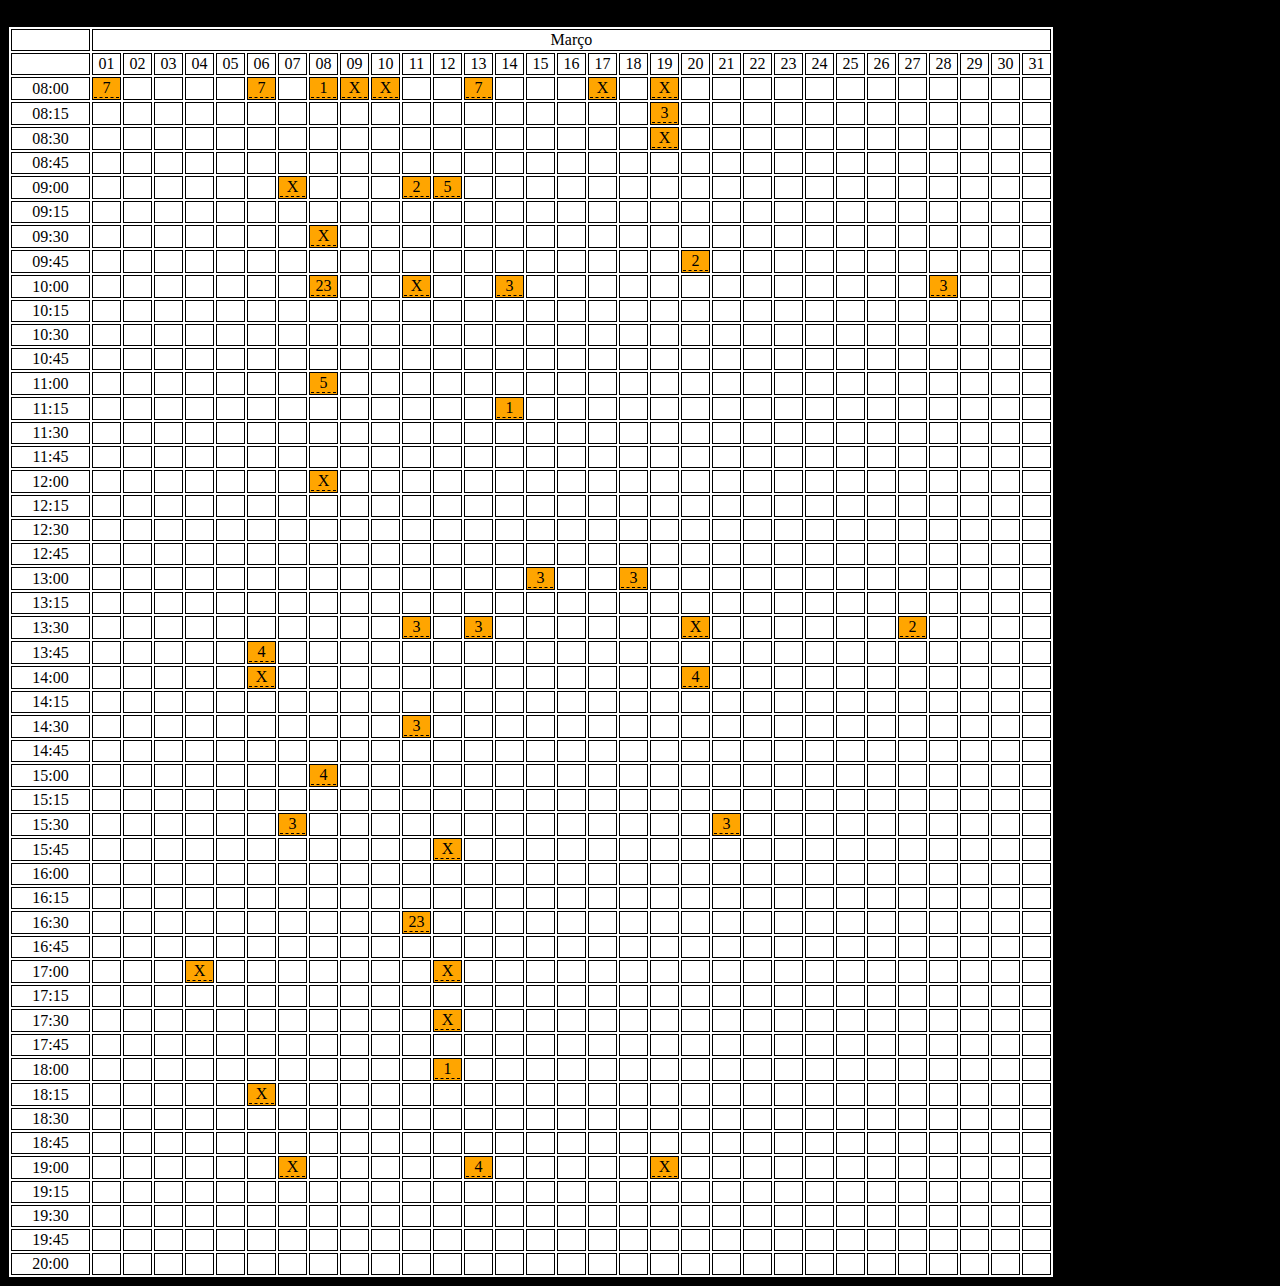
==== commit 3cdceaf3: "Add files via upload" ====
--- a/index.html
+++ b/index.html
@@ -1,4 +1,4 @@
-<html><head><title>MapaGM</title><link rel="stylesheet" type="text/css" href="css/style.css"></head><body><table><tr><td width="25px"></td><td colspan='31'>Mar�o</td></tr><tr><td><td width="25px">01</td><td width="25px">02</td><td width="25px">03</td><td width="25px">04</td><td width="25px">05</td><td width="25px">06</td><td width="25px">07</td><td width="25px">08</td><td width="25px">09</td><td width="25px">10</td><td width="25px">11</td><td width="25px">12</td><td width="25px">13</td><td width="25px">14</td><td width="25px">15</td><td width="25px">16</td><td width="25px">17</td><td width="25px">18</td><td width="25px">19</td><td width="25px">20</td><td width="25px">21</td><td width="25px">22</td><td width="25px">23</td><td width="25px">24</td><td width="25px">25</td><td width="25px">26</td><td width="25px">27</td><td width="25px">28</td><td width="25px">29</td><td width="25px">30</td><td width="25px">31</td></tr><td width="75px">08:00</td><td class="content"><div class="tip">7<span>Comment: Andrade:
+<html><head><title>MapaGM</title><link rel="stylesheet" type="text/css" href="css/style.css">< meta charset = "UTF-8" ></head><body><table><tr><td width="25px"><td colspan='31'>Mar�o</td></tr><tr><td></td><td width="25px">01</td><td width="25px">02</td><td width="25px">03</td><td width="25px">04</td><td width="25px">05</td><td width="25px">06</td><td width="25px">07</td><td width="25px">08</td><td width="25px">09</td><td width="25px">10</td><td width="25px">11</td><td width="25px">12</td><td width="25px">13</td><td width="25px">14</td><td width="25px">15</td><td width="25px">16</td><td width="25px">17</td><td width="25px">18</td><td width="25px">19</td><td width="25px">20</td><td width="25px">21</td><td width="25px">22</td><td width="25px">23</td><td width="25px">24</td><td width="25px">25</td><td width="25px">26</td><td width="25px">27</td><td width="25px">28</td><td width="25px">29</td><td width="25px">30</td><td width="25px">31</td></tr><td width="75px">08:00</td><td class="content"><div class="tip">7<span>Comment: Andrade:
 
 Visita de Estudo Curso de Higiene e Seguran�a no Trabalho
 
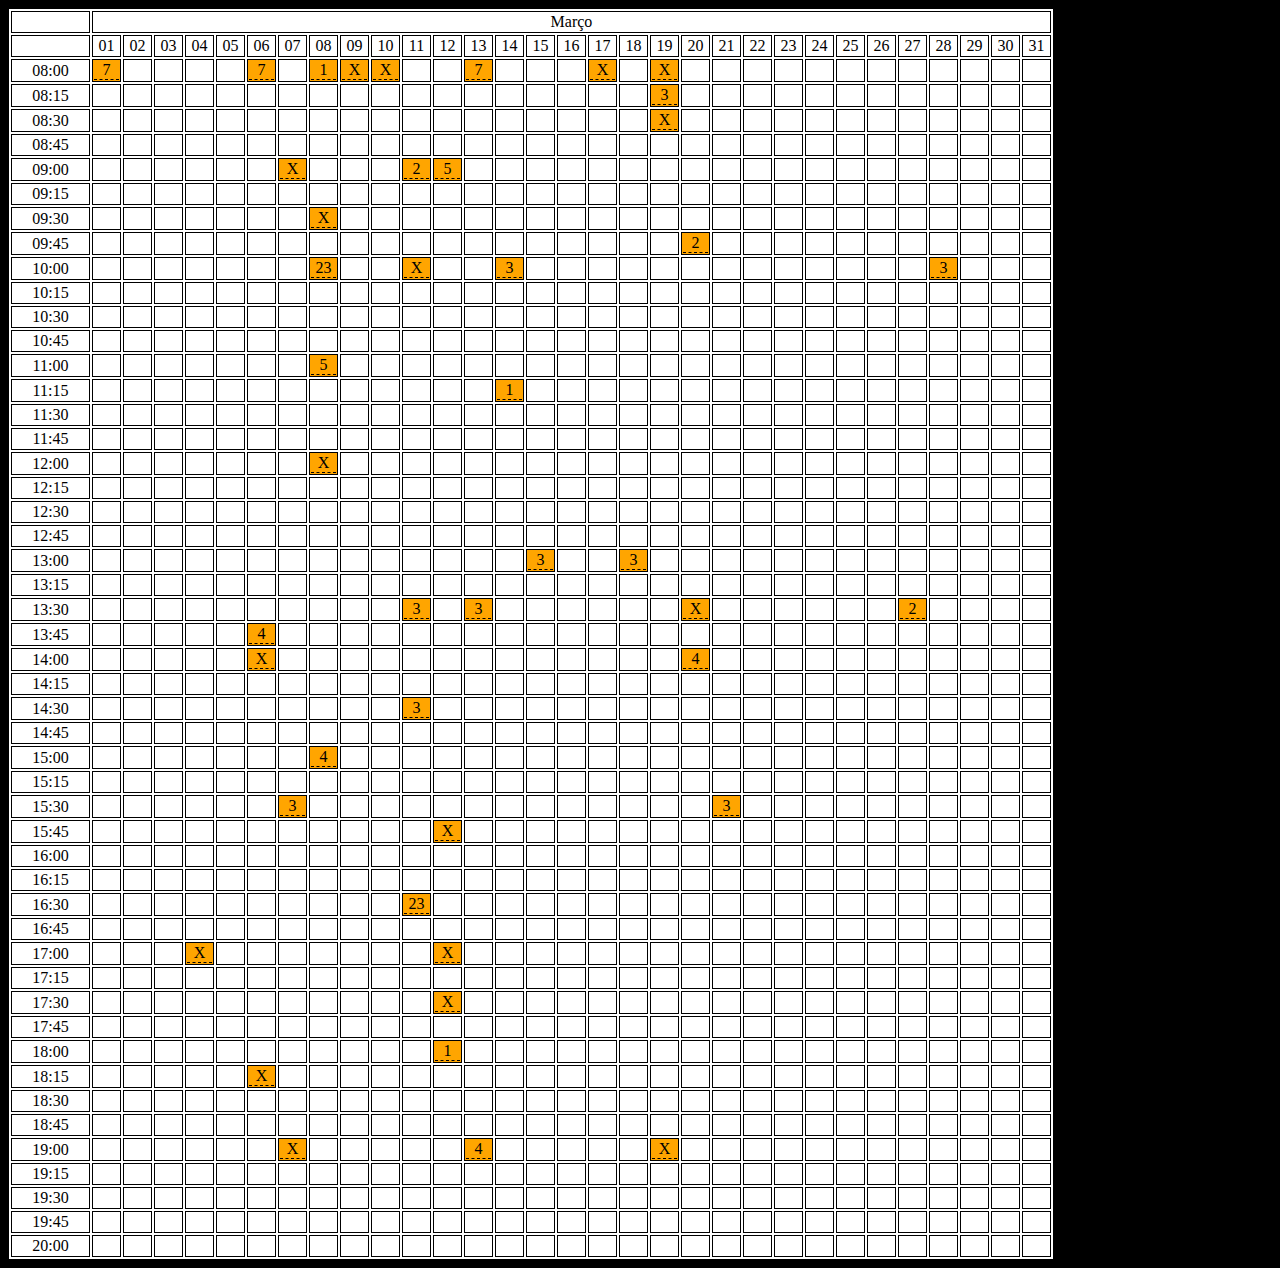
==== commit b446e06d: "Add files via upload" ====
--- a/index.html
+++ b/index.html
@@ -1,11 +1,138 @@
-<html><head><title>MapaGM</title><link rel="stylesheet" type="text/css" href="css/style.css">< meta charset = "UTF-8" ></head><body><table><tr><td width="25px"><td colspan='31'>Mar�o</td></tr><tr><td></td><td width="25px">01</td><td width="25px">02</td><td width="25px">03</td><td width="25px">04</td><td width="25px">05</td><td width="25px">06</td><td width="25px">07</td><td width="25px">08</td><td width="25px">09</td><td width="25px">10</td><td width="25px">11</td><td width="25px">12</td><td width="25px">13</td><td width="25px">14</td><td width="25px">15</td><td width="25px">16</td><td width="25px">17</td><td width="25px">18</td><td width="25px">19</td><td width="25px">20</td><td width="25px">21</td><td width="25px">22</td><td width="25px">23</td><td width="25px">24</td><td width="25px">25</td><td width="25px">26</td><td width="25px">27</td><td width="25px">28</td><td width="25px">29</td><td width="25px">30</td><td width="25px">31</td></tr><td width="75px">08:00</td><td class="content"><div class="tip">7<span>Comment: Andrade:
+<html>
+<head>
+<title>MapaGM</title>
+<link rel="stylesheet" type="text/css" href="css/style.css">
+<meta charset="ISO-8859-1">
+</head>
+<body>
+<table>
+<tr>
+<td width="25px">
+
+<td colspan='31'>Mar�o</td></tr><tr><td>
+</td>
+
+<td width="25px">
+01
+</td>
+<td width="25px">
+02
+</td>
+<td width="25px">
+03
+</td>
+<td width="25px">
+04
+</td>
+<td width="25px">
+05
+</td>
+<td width="25px">
+06
+</td>
+<td width="25px">
+07
+</td>
+<td width="25px">
+08
+</td>
+<td width="25px">
+09
+</td>
+<td width="25px">
+10
+</td>
+<td width="25px">
+11
+</td>
+<td width="25px">
+12
+</td>
+<td width="25px">
+13
+</td>
+<td width="25px">
+14
+</td>
+<td width="25px">
+15
+</td>
+<td width="25px">
+16
+</td>
+<td width="25px">
+17
+</td>
+<td width="25px">
+18
+</td>
+<td width="25px">
+19
+</td>
+<td width="25px">
+20
+</td>
+<td width="25px">
+21
+</td>
+<td width="25px">
+22
+</td>
+<td width="25px">
+23
+</td>
+<td width="25px">
+24
+</td>
+<td width="25px">
+25
+</td>
+<td width="25px">
+26
+</td>
+<td width="25px">
+27
+</td>
+<td width="25px">
+28
+</td>
+<td width="25px">
+29
+</td>
+<td width="25px">
+30
+</td>
+<td width="25px">
+31
+</td>
+</tr>
+<td width="75px">
+08:00
+</td>
+<td class="content">
+<div class="tip">7<span>Comment: Andrade:
 
 Visita de Estudo Curso de Higiene e Seguran�a no Trabalho
 
 ETM
 
 T-OK (TP28, saida AFA �s 07:30, passagem no AT1 �s 08:30)
-GM-Passar by Pedro Andrade</span></div></td><td></td><td></td><td></td><td></td><td class="content"><div class="tip">7<span>Comment: Pedro Andrade:
+GM-Passar by Pedro Andrade</span></div>
+</td>
+<td>
+
+</td>
+<td>
+
+</td>
+<td>
+
+</td>
+<td>
+
+</td>
+<td class="content">
+<div class="tip">7<span>Comment: Pedro Andrade:
 Visita de Estudo 
 
 Simp�sio de Seguran�a Rodovi�ria - ISP Leiria
@@ -17,21 +144,42 @@
 Sa�da 06:30
 GM - OK
 
-Refor�os pedidos pra 22 elementos + condutor by Pedro Andrade</span></div></td><td></td><td class="content"><div class="tip">1<span>Comment: DS:
+Refor�os pedidos pra 22 elementos + condutor by Pedro Andrade</span></div>
+</td>
+<td>
+
+</td>
+<td class="content">
+<div class="tip">1<span>Comment: DS:
 H. Pinheiro saiu cedo para sess�o promocional na escola secund�ria de Vouzela.
 
 
 
 
 
- by D Silva</span></div></td><td class="content"><div class="tip">X<span>Comment: Pedro Andrade:
+ by D Silva</span></div>
+</td>
+<td class="content">
+<div class="tip">X<span>Comment: Pedro Andrade:
 Prova de Orienta��o "Norte Alentejano 'O' Meeting" - 9 e 10MAR2019.
 
 GW - 2019-02-27 09:31
 
 GM - Ok
 TP-Coordenadao pelo DEFD
- by Pedro Andrade</span></div></td><td class="content"><div class="tip">X<span>None</span></div></td><td></td><td></td><td class="content"><div class="tip">7<span>Comment: Pedro Andrade:
+ by Pedro Andrade</span></div>
+</td>
+<td class="content">
+<div class="tip">X<span>None</span></div>
+</td>
+<td>
+
+</td>
+<td>
+
+</td>
+<td class="content">
+<div class="tip">7<span>Comment: Pedro Andrade:
 
 Visita de estudo ETM para Machrent - Palmela
 
@@ -40,7 +188,19 @@
 
 GM-NO
 T-Yes 26PAX
- by Pedro Andrade</span></div></td><td></td><td></td><td></td><td class="content"><div class="tip">X<span>Comment: Aspirantes:
+ by Pedro Andrade</span></div>
+</td>
+<td>
+
+</td>
+<td>
+
+</td>
+<td>
+
+</td>
+<td class="content">
+<div class="tip">X<span>Comment: Aspirantes:
 Campeonato Universit�rio em Pombal - FADU - Pista Coberta 18MAR2019.
 
 138973-E Daniel Martins
@@ -53,7 +213,13 @@
 
 
 
- by DCSI</span></div></td><td></td><td class="content"><div class="tip">X<span>Comment: Andrade:
+ by DCSI</span></div>
+</td>
+<td>
+
+</td>
+<td class="content">
+<div class="tip">X<span>Comment: Andrade:
 
 CMA
 Daniel Martins 
@@ -65,7 +231,104 @@
 
 GM - NO
 TP - NO
- by DCSI</span></div></td><td></td><td></td><td></td><td></td><td></td><td></td><td></td><td></td><td></td><td></td><td></td><td></td></tr><td width="75px">08:15</td><td></td><td></td><td></td><td></td><td></td><td></td><td></td><td></td><td></td><td></td><td></td><td></td><td></td><td></td><td></td><td></td><td></td><td></td><td class="content"><div class="tip">3<span>Comment: asabreu:
+ by DCSI</span></div>
+</td>
+<td>
+
+</td>
+<td>
+
+</td>
+<td>
+
+</td>
+<td>
+
+</td>
+<td>
+
+</td>
+<td>
+
+</td>
+<td>
+
+</td>
+<td>
+
+</td>
+<td>
+
+</td>
+<td>
+
+</td>
+<td>
+
+</td>
+<td>
+
+</td>
+</tr>
+<td width="75px">
+08:15
+</td>
+<td>
+
+</td>
+<td>
+
+</td>
+<td>
+
+</td>
+<td>
+
+</td>
+<td>
+
+</td>
+<td>
+
+</td>
+<td>
+
+</td>
+<td>
+
+</td>
+<td>
+
+</td>
+<td>
+
+</td>
+<td>
+
+</td>
+<td>
+
+</td>
+<td>
+
+</td>
+<td>
+
+</td>
+<td>
+
+</td>
+<td>
+
+</td>
+<td>
+
+</td>
+<td>
+
+</td>
+<td class="content">
+<div class="tip">3<span>Comment: asabreu:
 CADAL PILAV Justo Mendes
 
 Consulta HFAR 
@@ -74,13 +337,268 @@
 
 GM - Tratada
 T - Particular
- by asabreu</span></div></td><td></td><td></td><td></td><td></td><td></td><td></td><td></td><td></td><td></td><td></td><td></td><td></td></tr><td width="75px">08:30</td><td></td><td></td><td></td><td></td><td></td><td></td><td></td><td></td><td></td><td></td><td></td><td></td><td></td><td></td><td></td><td></td><td></td><td></td><td class="content"><div class="tip">X<span>Comment: CMA-8h30 em jejum
+ by asabreu</span></div>
+</td>
+<td>
+
+</td>
+<td>
+
+</td>
+<td>
+
+</td>
+<td>
+
+</td>
+<td>
+
+</td>
+<td>
+
+</td>
+<td>
+
+</td>
+<td>
+
+</td>
+<td>
+
+</td>
+<td>
+
+</td>
+<td>
+
+</td>
+<td>
+
+</td>
+</tr>
+<td width="75px">
+08:30
+</td>
+<td>
+
+</td>
+<td>
+
+</td>
+<td>
+
+</td>
+<td>
+
+</td>
+<td>
+
+</td>
+<td>
+
+</td>
+<td>
+
+</td>
+<td>
+
+</td>
+<td>
+
+</td>
+<td>
+
+</td>
+<td>
+
+</td>
+<td>
+
+</td>
+<td>
+
+</td>
+<td>
+
+</td>
+<td>
+
+</td>
+<td>
+
+</td>
+<td>
+
+</td>
+<td>
+
+</td>
+<td class="content">
+<div class="tip">X<span>Comment: CMA-8h30 em jejum
 138973-E Daniel Martins
 139933-A Claudio Gomes
 140673-G Pedro Bento
 141113-G Guilherme Marques
 
- by D Silva</span></div></td><td></td><td></td><td></td><td></td><td></td><td></td><td></td><td></td><td></td><td></td><td></td><td></td></tr><td width="75px">08:45</td><td></td><td></td><td></td><td></td><td></td><td></td><td></td><td></td><td></td><td></td><td></td><td></td><td></td><td></td><td></td><td></td><td></td><td></td><td></td><td></td><td></td><td></td><td></td><td></td><td></td><td></td><td></td><td></td><td></td><td></td><td></td></tr><td width="75px">09:00</td><td></td><td></td><td></td><td></td><td></td><td></td><td class="content"><div class="tip">X<span>Comment: DCSI:
+ by D Silva</span></div>
+</td>
+<td>
+
+</td>
+<td>
+
+</td>
+<td>
+
+</td>
+<td>
+
+</td>
+<td>
+
+</td>
+<td>
+
+</td>
+<td>
+
+</td>
+<td>
+
+</td>
+<td>
+
+</td>
+<td>
+
+</td>
+<td>
+
+</td>
+<td>
+
+</td>
+</tr>
+<td width="75px">
+08:45
+</td>
+<td>
+
+</td>
+<td>
+
+</td>
+<td>
+
+</td>
+<td>
+
+</td>
+<td>
+
+</td>
+<td>
+
+</td>
+<td>
+
+</td>
+<td>
+
+</td>
+<td>
+
+</td>
+<td>
+
+</td>
+<td>
+
+</td>
+<td>
+
+</td>
+<td>
+
+</td>
+<td>
+
+</td>
+<td>
+
+</td>
+<td>
+
+</td>
+<td>
+
+</td>
+<td>
+
+</td>
+<td>
+
+</td>
+<td>
+
+</td>
+<td>
+
+</td>
+<td>
+
+</td>
+<td>
+
+</td>
+<td>
+
+</td>
+<td>
+
+</td>
+<td>
+
+</td>
+<td>
+
+</td>
+<td>
+
+</td>
+<td>
+
+</td>
+<td>
+
+</td>
+<td>
+
+</td>
+</tr>
+<td width="75px">
+09:00
+</td>
+<td>
+
+</td>
+<td>
+
+</td>
+<td>
+
+</td>
+<td>
+
+</td>
+<td>
+
+</td>
+<td>
+
+</td>
+<td class="content">
+<div class="tip">X<span>Comment: DCSI:
 Andrade:
 
 138969-G Jo�o Carvalho, reuni�o orientadora de mestrado ISCSP
@@ -96,7 +614,19 @@
 
 
 
- by DCSI</span></div></td><td></td><td></td><td></td><td class="content"><div class="tip">2<span>Comment: Aspirantes:
+ by DCSI</span></div>
+</td>
+<td>
+
+</td>
+<td>
+
+</td>
+<td>
+
+</td>
+<td class="content">
+<div class="tip">2<span>Comment: Aspirantes:
 
 Consulta Ortopedia
 140693-A Joana Carvalho
@@ -108,9 +638,194 @@
 
 T - Militar
 GM - Passar
- by Pedro Andrade</span></div></td><td class="content"><div class="tip">5<span>Comment: GM:
+ by Pedro Andrade</span></div>
+</td>
+<td class="content">
+<div class="tip">5<span>Comment: GM:
 138967-L Maria Lopes, reuni�o orientador de mestrado ISPA
-Sa�da 09:00, viatura particular by DCSI</span></div></td><td></td><td></td><td></td><td></td><td></td><td></td><td></td><td></td><td></td><td></td><td></td><td></td><td></td><td></td><td></td><td></td><td></td><td></td><td></td></tr><td width="75px">09:15</td><td></td><td></td><td></td><td></td><td></td><td></td><td></td><td></td><td></td><td></td><td></td><td></td><td></td><td></td><td></td><td></td><td></td><td></td><td></td><td></td><td></td><td></td><td></td><td></td><td></td><td></td><td></td><td></td><td></td><td></td><td></td></tr><td width="75px">09:30</td><td></td><td></td><td></td><td></td><td></td><td></td><td></td><td class="content"><div class="tip">X<span>Comment: Pedro Andrade:
+Sa�da 09:00, viatura particular by DCSI</span></div>
+</td>
+<td>
+
+</td>
+<td>
+
+</td>
+<td>
+
+</td>
+<td>
+
+</td>
+<td>
+
+</td>
+<td>
+
+</td>
+<td>
+
+</td>
+<td>
+
+</td>
+<td>
+
+</td>
+<td>
+
+</td>
+<td>
+
+</td>
+<td>
+
+</td>
+<td>
+
+</td>
+<td>
+
+</td>
+<td>
+
+</td>
+<td>
+
+</td>
+<td>
+
+</td>
+<td>
+
+</td>
+<td>
+
+</td>
+</tr>
+<td width="75px">
+09:15
+</td>
+<td>
+
+</td>
+<td>
+
+</td>
+<td>
+
+</td>
+<td>
+
+</td>
+<td>
+
+</td>
+<td>
+
+</td>
+<td>
+
+</td>
+<td>
+
+</td>
+<td>
+
+</td>
+<td>
+
+</td>
+<td>
+
+</td>
+<td>
+
+</td>
+<td>
+
+</td>
+<td>
+
+</td>
+<td>
+
+</td>
+<td>
+
+</td>
+<td>
+
+</td>
+<td>
+
+</td>
+<td>
+
+</td>
+<td>
+
+</td>
+<td>
+
+</td>
+<td>
+
+</td>
+<td>
+
+</td>
+<td>
+
+</td>
+<td>
+
+</td>
+<td>
+
+</td>
+<td>
+
+</td>
+<td>
+
+</td>
+<td>
+
+</td>
+<td>
+
+</td>
+<td>
+
+</td>
+</tr>
+<td width="75px">
+09:30
+</td>
+<td>
+
+</td>
+<td>
+
+</td>
+<td>
+
+</td>
+<td>
+
+</td>
+<td>
+
+</td>
+<td>
+
+</td>
+<td>
+
+</td>
+<td class="content">
+<div class="tip">X<span>Comment: Pedro Andrade:
 
 Cerim�nia dia da Mulher
 3+3 alunos j� pedidos ao P.Dias
@@ -121,7 +836,140 @@
 OBS: Sa�da do ODA �s 0930
 
 Marto fica de SVC e vai o Luis Oliveira 
- by Pedro Andrade</span></div></td><td></td><td></td><td></td><td></td><td></td><td></td><td></td><td></td><td></td><td></td><td></td><td></td><td></td><td></td><td></td><td></td><td></td><td></td><td></td><td></td><td></td><td></td><td></td></tr><td width="75px">09:45</td><td></td><td></td><td></td><td></td><td></td><td></td><td></td><td></td><td></td><td></td><td></td><td></td><td></td><td></td><td></td><td></td><td></td><td></td><td></td><td class="content"><div class="tip">2<span>Comment: Aspirantes do caralho:
+ by Pedro Andrade</span></div>
+</td>
+<td>
+
+</td>
+<td>
+
+</td>
+<td>
+
+</td>
+<td>
+
+</td>
+<td>
+
+</td>
+<td>
+
+</td>
+<td>
+
+</td>
+<td>
+
+</td>
+<td>
+
+</td>
+<td>
+
+</td>
+<td>
+
+</td>
+<td>
+
+</td>
+<td>
+
+</td>
+<td>
+
+</td>
+<td>
+
+</td>
+<td>
+
+</td>
+<td>
+
+</td>
+<td>
+
+</td>
+<td>
+
+</td>
+<td>
+
+</td>
+<td>
+
+</td>
+<td>
+
+</td>
+<td>
+
+</td>
+</tr>
+<td width="75px">
+09:45
+</td>
+<td>
+
+</td>
+<td>
+
+</td>
+<td>
+
+</td>
+<td>
+
+</td>
+<td>
+
+</td>
+<td>
+
+</td>
+<td>
+
+</td>
+<td>
+
+</td>
+<td>
+
+</td>
+<td>
+
+</td>
+<td>
+
+</td>
+<td>
+
+</td>
+<td>
+
+</td>
+<td>
+
+</td>
+<td>
+
+</td>
+<td>
+
+</td>
+<td>
+
+</td>
+<td>
+
+</td>
+<td>
+
+</td>
+<td class="content">
+<div class="tip">2<span>Comment: Aspirantes do caralho:
 
 Consulta Ortopedia
 140685-L Irina Soares
@@ -133,18 +981,97 @@
 
 T - Militar
 GM - Passar
- by Aspirantes do caralho</span></div></td><td></td><td></td><td></td><td></td><td></td><td></td><td></td><td></td><td></td><td></td><td></td></tr><td width="75px">10:00</td><td></td><td></td><td></td><td></td><td></td><td></td><td></td><td class="content"><div class="tip">23<span>Comment: DCSI:
+ by Aspirantes do caralho</span></div>
+</td>
+<td>
+
+</td>
+<td>
+
+</td>
+<td>
+
+</td>
+<td>
+
+</td>
+<td>
+
+</td>
+<td>
+
+</td>
+<td>
+
+</td>
+<td>
+
+</td>
+<td>
+
+</td>
+<td>
+
+</td>
+<td>
+
+</td>
+</tr>
+<td width="75px">
+10:00
+</td>
+<td>
+
+</td>
+<td>
+
+</td>
+<td>
+
+</td>
+<td>
+
+</td>
+<td>
+
+</td>
+<td>
+
+</td>
+<td>
+
+</td>
+<td class="content">
+<div class="tip">23<span>Comment: DCSI:
 2� e 3� ano ADMAER
 N�o t�m aula CGI
 Alterada para 11 Mar�o - 16h30-18h20 na sala 9
 Alterada para dia 18 Mar�o �s 10h10/12h00
 
- by DCSI</span></div></td><td></td><td></td><td class="content"><div class="tip">X<span>Comment: Pedro Andrade:
+ by DCSI</span></div>
+</td>
+<td>
+
+</td>
+<td>
+
+</td>
+<td class="content">
+<div class="tip">X<span>Comment: Pedro Andrade:
 Tratar viagem aos A�ores
 Bootcamp - Avan�ar
 Plano de Actividades
 CPE Cancelada
-2 navegas by Pedro Andrade</span></div></td><td></td><td></td><td class="content"><div class="tip">3<span>Comment: DCSI:
+2 navegas by Pedro Andrade</span></div>
+</td>
+<td>
+
+</td>
+<td>
+
+</td>
+<td class="content">
+<div class="tip">3<span>Comment: DCSI:
 3� ano  Comando e Lideran�a
 n�o t�m aula 
 dia 14 Mar�o - 10h00-12h00
@@ -158,7 +1085,49 @@
 
 
 
- by asabreu</span></div></td><td></td><td></td><td></td><td></td><td></td><td></td><td></td><td></td><td></td><td></td><td></td><td></td><td></td><td class="content"><div class="tip">3<span>Comment: DCSI:
+ by asabreu</span></div>
+</td>
+<td>
+
+</td>
+<td>
+
+</td>
+<td>
+
+</td>
+<td>
+
+</td>
+<td>
+
+</td>
+<td>
+
+</td>
+<td>
+
+</td>
+<td>
+
+</td>
+<td>
+
+</td>
+<td>
+
+</td>
+<td>
+
+</td>
+<td>
+
+</td>
+<td>
+
+</td>
+<td class="content">
+<div class="tip">3<span>Comment: DCSI:
 3� ano  Comando e Lideran�a
 n�o t�m aula 
 dia 14 Mar�o - 10h00-12h00
@@ -172,7 +1141,335 @@
 
 
 
- by asabreu</span></div></td><td></td><td></td><td></td></tr><td width="75px">10:15</td><td></td><td></td><td></td><td></td><td></td><td></td><td></td><td></td><td></td><td></td><td></td><td></td><td></td><td></td><td></td><td></td><td></td><td></td><td></td><td></td><td></td><td></td><td></td><td></td><td></td><td></td><td></td><td></td><td></td><td></td><td></td></tr><td width="75px">10:30</td><td></td><td></td><td></td><td></td><td></td><td></td><td></td><td></td><td></td><td></td><td></td><td></td><td></td><td></td><td></td><td></td><td></td><td></td><td></td><td></td><td></td><td></td><td></td><td></td><td></td><td></td><td></td><td></td><td></td><td></td><td></td></tr><td width="75px">10:45</td><td></td><td></td><td></td><td></td><td></td><td></td><td></td><td></td><td></td><td></td><td></td><td></td><td></td><td></td><td></td><td></td><td></td><td></td><td></td><td></td><td></td><td></td><td></td><td></td><td></td><td></td><td></td><td></td><td></td><td></td><td></td></tr><td width="75px">11:00</td><td></td><td></td><td></td><td></td><td></td><td></td><td></td><td class="content"><div class="tip">5<span>Comment: GM:
+ by asabreu</span></div>
+</td>
+<td>
+
+</td>
+<td>
+
+</td>
+<td>
+
+</td>
+</tr>
+<td width="75px">
+10:15
+</td>
+<td>
+
+</td>
+<td>
+
+</td>
+<td>
+
+</td>
+<td>
+
+</td>
+<td>
+
+</td>
+<td>
+
+</td>
+<td>
+
+</td>
+<td>
+
+</td>
+<td>
+
+</td>
+<td>
+
+</td>
+<td>
+
+</td>
+<td>
+
+</td>
+<td>
+
+</td>
+<td>
+
+</td>
+<td>
+
+</td>
+<td>
+
+</td>
+<td>
+
+</td>
+<td>
+
+</td>
+<td>
+
+</td>
+<td>
+
+</td>
+<td>
+
+</td>
+<td>
+
+</td>
+<td>
+
+</td>
+<td>
+
+</td>
+<td>
+
+</td>
+<td>
+
+</td>
+<td>
+
+</td>
+<td>
+
+</td>
+<td>
+
+</td>
+<td>
+
+</td>
+<td>
+
+</td>
+</tr>
+<td width="75px">
+10:30
+</td>
+<td>
+
+</td>
+<td>
+
+</td>
+<td>
+
+</td>
+<td>
+
+</td>
+<td>
+
+</td>
+<td>
+
+</td>
+<td>
+
+</td>
+<td>
+
+</td>
+<td>
+
+</td>
+<td>
+
+</td>
+<td>
+
+</td>
+<td>
+
+</td>
+<td>
+
+</td>
+<td>
+
+</td>
+<td>
+
+</td>
+<td>
+
+</td>
+<td>
+
+</td>
+<td>
+
+</td>
+<td>
+
+</td>
+<td>
+
+</td>
+<td>
+
+</td>
+<td>
+
+</td>
+<td>
+
+</td>
+<td>
+
+</td>
+<td>
+
+</td>
+<td>
+
+</td>
+<td>
+
+</td>
+<td>
+
+</td>
+<td>
+
+</td>
+<td>
+
+</td>
+<td>
+
+</td>
+</tr>
+<td width="75px">
+10:45
+</td>
+<td>
+
+</td>
+<td>
+
+</td>
+<td>
+
+</td>
+<td>
+
+</td>
+<td>
+
+</td>
+<td>
+
+</td>
+<td>
+
+</td>
+<td>
+
+</td>
+<td>
+
+</td>
+<td>
+
+</td>
+<td>
+
+</td>
+<td>
+
+</td>
+<td>
+
+</td>
+<td>
+
+</td>
+<td>
+
+</td>
+<td>
+
+</td>
+<td>
+
+</td>
+<td>
+
+</td>
+<td>
+
+</td>
+<td>
+
+</td>
+<td>
+
+</td>
+<td>
+
+</td>
+<td>
+
+</td>
+<td>
+
+</td>
+<td>
+
+</td>
+<td>
+
+</td>
+<td>
+
+</td>
+<td>
+
+</td>
+<td>
+
+</td>
+<td>
+
+</td>
+<td>
+
+</td>
+</tr>
+<td width="75px">
+11:00
+</td>
+<td>
+
+</td>
+<td>
+
+</td>
+<td>
+
+</td>
+<td>
+
+</td>
+<td>
+
+</td>
+<td>
+
+</td>
+<td>
+
+</td>
+<td class="content">
+<div class="tip">5<span>Comment: GM:
 138971-J Rodrigo Pombo, reuni�o orientadora de mestrado ISCSP
 Sa�da 09:00, viatura particular
 
@@ -186,7 +1483,122 @@
 GM-OK
 T-OK
 
- by DCSI</span></div></td><td></td><td></td><td></td><td></td><td></td><td></td><td></td><td></td><td></td><td></td><td></td><td></td><td></td><td></td><td></td><td></td><td></td><td></td><td></td><td></td><td></td><td></td><td></td></tr><td width="75px">11:15</td><td></td><td></td><td></td><td></td><td></td><td></td><td></td><td></td><td></td><td></td><td></td><td></td><td></td><td class="content"><div class="tip">1<span>Comment: DS:
+ by DCSI</span></div>
+</td>
+<td>
+
+</td>
+<td>
+
+</td>
+<td>
+
+</td>
+<td>
+
+</td>
+<td>
+
+</td>
+<td>
+
+</td>
+<td>
+
+</td>
+<td>
+
+</td>
+<td>
+
+</td>
+<td>
+
+</td>
+<td>
+
+</td>
+<td>
+
+</td>
+<td>
+
+</td>
+<td>
+
+</td>
+<td>
+
+</td>
+<td>
+
+</td>
+<td>
+
+</td>
+<td>
+
+</td>
+<td>
+
+</td>
+<td>
+
+</td>
+<td>
+
+</td>
+<td>
+
+</td>
+<td>
+
+</td>
+</tr>
+<td width="75px">
+11:15
+</td>
+<td>
+
+</td>
+<td>
+
+</td>
+<td>
+
+</td>
+<td>
+
+</td>
+<td>
+
+</td>
+<td>
+
+</td>
+<td>
+
+</td>
+<td>
+
+</td>
+<td>
+
+</td>
+<td>
+
+</td>
+<td>
+
+</td>
+<td>
+
+</td>
+<td>
+
+</td>
+<td class="content">
+<div class="tip">1<span>Comment: DS:
 Anita Bernardo 140792
 Consulta Cintram�dica 
 11h15 a sair da AFA
@@ -201,14 +1613,696 @@
 
 
 
- by D Silva</span></div></td><td></td><td></td><td></td><td></td><td></td><td></td><td></td><td></td><td></td><td></td><td></td><td></td><td></td><td></td><td></td><td></td><td></td></tr><td width="75px">11:30</td><td></td><td></td><td></td><td></td><td></td><td></td><td></td><td></td><td></td><td></td><td></td><td></td><td></td><td></td><td></td><td></td><td></td><td></td><td></td><td></td><td></td><td></td><td></td><td></td><td></td><td></td><td></td><td></td><td></td><td></td><td></td></tr><td width="75px">11:45</td><td></td><td></td><td></td><td></td><td></td><td></td><td></td><td></td><td></td><td></td><td></td><td></td><td></td><td></td><td></td><td></td><td></td><td></td><td></td><td></td><td></td><td></td><td></td><td></td><td></td><td></td><td></td><td></td><td></td><td></td><td></td></tr><td width="75px">12:00</td><td></td><td></td><td></td><td></td><td></td><td></td><td></td><td class="content"><div class="tip">X<span>Comment: Pedro Andrade:
+ by D Silva</span></div>
+</td>
+<td>
+
+</td>
+<td>
+
+</td>
+<td>
+
+</td>
+<td>
+
+</td>
+<td>
+
+</td>
+<td>
+
+</td>
+<td>
+
+</td>
+<td>
+
+</td>
+<td>
+
+</td>
+<td>
+
+</td>
+<td>
+
+</td>
+<td>
+
+</td>
+<td>
+
+</td>
+<td>
+
+</td>
+<td>
+
+</td>
+<td>
+
+</td>
+<td>
+
+</td>
+</tr>
+<td width="75px">
+11:30
+</td>
+<td>
+
+</td>
+<td>
+
+</td>
+<td>
+
+</td>
+<td>
+
+</td>
+<td>
+
+</td>
+<td>
+
+</td>
+<td>
+
+</td>
+<td>
+
+</td>
+<td>
+
+</td>
+<td>
+
+</td>
+<td>
+
+</td>
+<td>
+
+</td>
+<td>
+
+</td>
+<td>
+
+</td>
+<td>
+
+</td>
+<td>
+
+</td>
+<td>
+
+</td>
+<td>
+
+</td>
+<td>
+
+</td>
+<td>
+
+</td>
+<td>
+
+</td>
+<td>
+
+</td>
+<td>
+
+</td>
+<td>
+
+</td>
+<td>
+
+</td>
+<td>
+
+</td>
+<td>
+
+</td>
+<td>
+
+</td>
+<td>
+
+</td>
+<td>
+
+</td>
+<td>
+
+</td>
+</tr>
+<td width="75px">
+11:45
+</td>
+<td>
+
+</td>
+<td>
+
+</td>
+<td>
+
+</td>
+<td>
+
+</td>
+<td>
+
+</td>
+<td>
+
+</td>
+<td>
+
+</td>
+<td>
+
+</td>
+<td>
+
+</td>
+<td>
+
+</td>
+<td>
+
+</td>
+<td>
+
+</td>
+<td>
+
+</td>
+<td>
+
+</td>
+<td>
+
+</td>
+<td>
+
+</td>
+<td>
+
+</td>
+<td>
+
+</td>
+<td>
+
+</td>
+<td>
+
+</td>
+<td>
+
+</td>
+<td>
+
+</td>
+<td>
+
+</td>
+<td>
+
+</td>
+<td>
+
+</td>
+<td>
+
+</td>
+<td>
+
+</td>
+<td>
+
+</td>
+<td>
+
+</td>
+<td>
+
+</td>
+<td>
+
+</td>
+</tr>
+<td width="75px">
+12:00
+</td>
+<td>
+
+</td>
+<td>
+
+</td>
+<td>
+
+</td>
+<td>
+
+</td>
+<td>
+
+</td>
+<td>
+
+</td>
+<td>
+
+</td>
+<td class="content">
+<div class="tip">X<span>Comment: Pedro Andrade:
 
 Palestra AFAP 12H00 audit�rio
 
 N�o h� formatura de almo�o nem reinicio de aulas
 
 Alunos avisados
-Avisar fanfarra by Pedro Andrade</span></div></td><td></td><td></td><td></td><td></td><td></td><td></td><td></td><td></td><td></td><td></td><td></td><td></td><td></td><td></td><td></td><td></td><td></td><td></td><td></td><td></td><td></td><td></td><td></td></tr><td width="75px">12:15</td><td></td><td></td><td></td><td></td><td></td><td></td><td></td><td></td><td></td><td></td><td></td><td></td><td></td><td></td><td></td><td></td><td></td><td></td><td></td><td></td><td></td><td></td><td></td><td></td><td></td><td></td><td></td><td></td><td></td><td></td><td></td></tr><td width="75px">12:30</td><td></td><td></td><td></td><td></td><td></td><td></td><td></td><td></td><td></td><td></td><td></td><td></td><td></td><td></td><td></td><td></td><td></td><td></td><td></td><td></td><td></td><td></td><td></td><td></td><td></td><td></td><td></td><td></td><td></td><td></td><td></td></tr><td width="75px">12:45</td><td></td><td></td><td></td><td></td><td></td><td></td><td></td><td></td><td></td><td></td><td></td><td></td><td></td><td></td><td></td><td></td><td></td><td></td><td></td><td></td><td></td><td></td><td></td><td></td><td></td><td></td><td></td><td></td><td></td><td></td><td></td></tr><td width="75px">13:00</td><td></td><td></td><td></td><td></td><td></td><td></td><td></td><td></td><td></td><td></td><td></td><td></td><td></td><td></td><td class="content"><div class="tip">3<span>Comment: Aspirantes:
+Avisar fanfarra by Pedro Andrade</span></div>
+</td>
+<td>
+
+</td>
+<td>
+
+</td>
+<td>
+
+</td>
+<td>
+
+</td>
+<td>
+
+</td>
+<td>
+
+</td>
+<td>
+
+</td>
+<td>
+
+</td>
+<td>
+
+</td>
+<td>
+
+</td>
+<td>
+
+</td>
+<td>
+
+</td>
+<td>
+
+</td>
+<td>
+
+</td>
+<td>
+
+</td>
+<td>
+
+</td>
+<td>
+
+</td>
+<td>
+
+</td>
+<td>
+
+</td>
+<td>
+
+</td>
+<td>
+
+</td>
+<td>
+
+</td>
+<td>
+
+</td>
+</tr>
+<td width="75px">
+12:15
+</td>
+<td>
+
+</td>
+<td>
+
+</td>
+<td>
+
+</td>
+<td>
+
+</td>
+<td>
+
+</td>
+<td>
+
+</td>
+<td>
+
+</td>
+<td>
+
+</td>
+<td>
+
+</td>
+<td>
+
+</td>
+<td>
+
+</td>
+<td>
+
+</td>
+<td>
+
+</td>
+<td>
+
+</td>
+<td>
+
+</td>
+<td>
+
+</td>
+<td>
+
+</td>
+<td>
+
+</td>
+<td>
+
+</td>
+<td>
+
+</td>
+<td>
+
+</td>
+<td>
+
+</td>
+<td>
+
+</td>
+<td>
+
+</td>
+<td>
+
+</td>
+<td>
+
+</td>
+<td>
+
+</td>
+<td>
+
+</td>
+<td>
+
+</td>
+<td>
+
+</td>
+<td>
+
+</td>
+</tr>
+<td width="75px">
+12:30
+</td>
+<td>
+
+</td>
+<td>
+
+</td>
+<td>
+
+</td>
+<td>
+
+</td>
+<td>
+
+</td>
+<td>
+
+</td>
+<td>
+
+</td>
+<td>
+
+</td>
+<td>
+
+</td>
+<td>
+
+</td>
+<td>
+
+</td>
+<td>
+
+</td>
+<td>
+
+</td>
+<td>
+
+</td>
+<td>
+
+</td>
+<td>
+
+</td>
+<td>
+
+</td>
+<td>
+
+</td>
+<td>
+
+</td>
+<td>
+
+</td>
+<td>
+
+</td>
+<td>
+
+</td>
+<td>
+
+</td>
+<td>
+
+</td>
+<td>
+
+</td>
+<td>
+
+</td>
+<td>
+
+</td>
+<td>
+
+</td>
+<td>
+
+</td>
+<td>
+
+</td>
+<td>
+
+</td>
+</tr>
+<td width="75px">
+12:45
+</td>
+<td>
+
+</td>
+<td>
+
+</td>
+<td>
+
+</td>
+<td>
+
+</td>
+<td>
+
+</td>
+<td>
+
+</td>
+<td>
+
+</td>
+<td>
+
+</td>
+<td>
+
+</td>
+<td>
+
+</td>
+<td>
+
+</td>
+<td>
+
+</td>
+<td>
+
+</td>
+<td>
+
+</td>
+<td>
+
+</td>
+<td>
+
+</td>
+<td>
+
+</td>
+<td>
+
+</td>
+<td>
+
+</td>
+<td>
+
+</td>
+<td>
+
+</td>
+<td>
+
+</td>
+<td>
+
+</td>
+<td>
+
+</td>
+<td>
+
+</td>
+<td>
+
+</td>
+<td>
+
+</td>
+<td>
+
+</td>
+<td>
+
+</td>
+<td>
+
+</td>
+<td>
+
+</td>
+</tr>
+<td width="75px">
+13:00
+</td>
+<td>
+
+</td>
+<td>
+
+</td>
+<td>
+
+</td>
+<td>
+
+</td>
+<td>
+
+</td>
+<td>
+
+</td>
+<td>
+
+</td>
+<td>
+
+</td>
+<td>
+
+</td>
+<td>
+
+</td>
+<td>
+
+</td>
+<td>
+
+</td>
+<td>
+
+</td>
+<td>
+
+</td>
+<td class="content">
+<div class="tip">3<span>Comment: Aspirantes:
 
 Francisco Gon�alves Pilav 3� ano 139912-J
 HFAR consulta
@@ -227,7 +2321,16 @@
 
 
 
- by DCSI</span></div></td><td></td><td></td><td class="content"><div class="tip">3<span>Comment: Aspirantes:
+ by DCSI</span></div>
+</td>
+<td>
+
+</td>
+<td>
+
+</td>
+<td class="content">
+<div class="tip">3<span>Comment: Aspirantes:
 
 Francisco Gon�alves Pilav 3� ano 139912-J
 HFAR consulta
@@ -248,7 +2351,180 @@
 
 
 
- by DCSI</span></div></td><td></td><td></td><td></td><td></td><td></td><td></td><td></td><td></td><td></td><td></td><td></td><td></td><td></td></tr><td width="75px">13:15</td><td></td><td></td><td></td><td></td><td></td><td></td><td></td><td></td><td></td><td></td><td></td><td></td><td></td><td></td><td></td><td></td><td></td><td></td><td></td><td></td><td></td><td></td><td></td><td></td><td></td><td></td><td></td><td></td><td></td><td></td><td></td></tr><td width="75px">13:30</td><td></td><td></td><td></td><td></td><td></td><td></td><td></td><td></td><td></td><td></td><td class="content"><div class="tip">3<span>Comment: DCSI:
+ by DCSI</span></div>
+</td>
+<td>
+
+</td>
+<td>
+
+</td>
+<td>
+
+</td>
+<td>
+
+</td>
+<td>
+
+</td>
+<td>
+
+</td>
+<td>
+
+</td>
+<td>
+
+</td>
+<td>
+
+</td>
+<td>
+
+</td>
+<td>
+
+</td>
+<td>
+
+</td>
+<td>
+
+</td>
+</tr>
+<td width="75px">
+13:15
+</td>
+<td>
+
+</td>
+<td>
+
+</td>
+<td>
+
+</td>
+<td>
+
+</td>
+<td>
+
+</td>
+<td>
+
+</td>
+<td>
+
+</td>
+<td>
+
+</td>
+<td>
+
+</td>
+<td>
+
+</td>
+<td>
+
+</td>
+<td>
+
+</td>
+<td>
+
+</td>
+<td>
+
+</td>
+<td>
+
+</td>
+<td>
+
+</td>
+<td>
+
+</td>
+<td>
+
+</td>
+<td>
+
+</td>
+<td>
+
+</td>
+<td>
+
+</td>
+<td>
+
+</td>
+<td>
+
+</td>
+<td>
+
+</td>
+<td>
+
+</td>
+<td>
+
+</td>
+<td>
+
+</td>
+<td>
+
+</td>
+<td>
+
+</td>
+<td>
+
+</td>
+<td>
+
+</td>
+</tr>
+<td width="75px">
+13:30
+</td>
+<td>
+
+</td>
+<td>
+
+</td>
+<td>
+
+</td>
+<td>
+
+</td>
+<td>
+
+</td>
+<td>
+
+</td>
+<td>
+
+</td>
+<td>
+
+</td>
+<td>
+
+</td>
+<td>
+
+</td>
+<td class="content">
+<div class="tip">3<span>Comment: DCSI:
 3� ano ENGEL(ES+SEC)
 n�o t�m aula SS dia 13 Mar�o - 13h30-15h20
 Alterada para dia 11 Mar�o �s 13h30/15h20
@@ -258,7 +2534,13 @@
 
 
 
- by DCSI</span></div></td><td></td><td class="content"><div class="tip">3<span>Comment: DCSI:
+ by DCSI</span></div>
+</td>
+<td>
+
+</td>
+<td class="content">
+<div class="tip">3<span>Comment: DCSI:
 3� ano ENGEL(ES+SEC)
 n�o t�m aula SS dia 13 Mar�o - 13h30-15h20
 Alterada para dia 11 Mar�o �s 13h30/15h20
@@ -271,19 +2553,95 @@
 
 
 
- by asabreu</span></div></td><td></td><td></td><td></td><td></td><td></td><td></td><td class="content"><div class="tip">X<span>Comment: Diniz:
+ by asabreu</span></div>
+</td>
+<td>
+
+</td>
+<td>
+
+</td>
+<td>
+
+</td>
+<td>
+
+</td>
+<td>
+
+</td>
+<td>
+
+</td>
+<td class="content">
+<div class="tip">X<span>Comment: Diniz:
 Actividade de Lideran�a ROFF
 
 10 a 12 alunos que j� tenham feito o CLD
 
 Moreno nomeado
 
- by Pedro Andrade</span></div></td><td></td><td></td><td></td><td></td><td></td><td></td><td class="content"><div class="tip">2<span>Comment: Diniz:
+ by Pedro Andrade</span></div>
+</td>
+<td>
+
+</td>
+<td>
+
+</td>
+<td>
+
+</td>
+<td>
+
+</td>
+<td>
+
+</td>
+<td>
+
+</td>
+<td class="content">
+<div class="tip">2<span>Comment: Diniz:
 
 2 Ano
 Aula de compensa��o Sociologia Militar de 13 de mar�o (4f) para 27 de mar�o das 13h30 �s 16h30.
 
- by Diniz</span></div></td><td></td><td></td><td></td><td></td></tr><td width="75px">13:45</td><td></td><td></td><td></td><td></td><td></td><td class="content"><div class="tip">4<span>Comment: Pedro Andrade:
+ by Diniz</span></div>
+</td>
+<td>
+
+</td>
+<td>
+
+</td>
+<td>
+
+</td>
+<td>
+
+</td>
+</tr>
+<td width="75px">
+13:45
+</td>
+<td>
+
+</td>
+<td>
+
+</td>
+<td>
+
+</td>
+<td>
+
+</td>
+<td>
+
+</td>
+<td class="content">
+<div class="tip">4<span>Comment: Pedro Andrade:
 
 
 VISITA � ACADEMIA 14h00
@@ -291,7 +2649,104 @@
 3 PESSOAS
 Nomear alunos para acompanhar visita
 
-Coordenado com Cad. Alves by Pedro Andrade</span></div></td><td></td><td></td><td></td><td></td><td></td><td></td><td></td><td></td><td></td><td></td><td></td><td></td><td></td><td></td><td></td><td></td><td></td><td></td><td></td><td></td><td></td><td></td><td></td><td></td><td></td></tr><td width="75px">14:00</td><td></td><td></td><td></td><td></td><td></td><td class="content"><div class="tip">X<span>Comment: Pedro Andrade:
+Coordenado com Cad. Alves by Pedro Andrade</span></div>
+</td>
+<td>
+
+</td>
+<td>
+
+</td>
+<td>
+
+</td>
+<td>
+
+</td>
+<td>
+
+</td>
+<td>
+
+</td>
+<td>
+
+</td>
+<td>
+
+</td>
+<td>
+
+</td>
+<td>
+
+</td>
+<td>
+
+</td>
+<td>
+
+</td>
+<td>
+
+</td>
+<td>
+
+</td>
+<td>
+
+</td>
+<td>
+
+</td>
+<td>
+
+</td>
+<td>
+
+</td>
+<td>
+
+</td>
+<td>
+
+</td>
+<td>
+
+</td>
+<td>
+
+</td>
+<td>
+
+</td>
+<td>
+
+</td>
+<td>
+
+</td>
+</tr>
+<td width="75px">
+14:00
+</td>
+<td>
+
+</td>
+<td>
+
+</td>
+<td>
+
+</td>
+<td>
+
+</td>
+<td>
+
+</td>
+<td class="content">
+<div class="tip">X<span>Comment: Pedro Andrade:
 
 Junta de Sa�de 06MAR19 14h00
 MSG QS000082 01MAR19
@@ -301,13 +2756,222 @@
 140792 Bernardo       12:45/18:10
 
 TP- OK
-GM- OK by Pedro Andrade</span></div></td><td></td><td></td><td></td><td></td><td></td><td></td><td></td><td></td><td></td><td></td><td></td><td></td><td></td><td class="content"><div class="tip">4<span>Comment: Pedro Andrade:
+GM- OK by Pedro Andrade</span></div>
+</td>
+<td>
+
+</td>
+<td>
+
+</td>
+<td>
+
+</td>
+<td>
+
+</td>
+<td>
+
+</td>
+<td>
+
+</td>
+<td>
+
+</td>
+<td>
+
+</td>
+<td>
+
+</td>
+<td>
+
+</td>
+<td>
+
+</td>
+<td>
+
+</td>
+<td>
+
+</td>
+<td class="content">
+<div class="tip">4<span>Comment: Pedro Andrade:
 
 
 VISITA � ACADEMIA 
 GW 2019-01-22 10:56
 3 PESSOAS
-Nomear alunos para acompanhar visita by Pedro Andrade</span></div></td><td></td><td></td><td></td><td></td><td></td><td></td><td></td><td></td><td></td><td></td><td></td></tr><td width="75px">14:15</td><td></td><td></td><td></td><td></td><td></td><td></td><td></td><td></td><td></td><td></td><td></td><td></td><td></td><td></td><td></td><td></td><td></td><td></td><td></td><td></td><td></td><td></td><td></td><td></td><td></td><td></td><td></td><td></td><td></td><td></td><td></td></tr><td width="75px">14:30</td><td></td><td></td><td></td><td></td><td></td><td></td><td></td><td></td><td></td><td></td><td class="content"><div class="tip">3<span>Comment: Aspirantes:
+Nomear alunos para acompanhar visita by Pedro Andrade</span></div>
+</td>
+<td>
+
+</td>
+<td>
+
+</td>
+<td>
+
+</td>
+<td>
+
+</td>
+<td>
+
+</td>
+<td>
+
+</td>
+<td>
+
+</td>
+<td>
+
+</td>
+<td>
+
+</td>
+<td>
+
+</td>
+<td>
+
+</td>
+</tr>
+<td width="75px">
+14:15
+</td>
+<td>
+
+</td>
+<td>
+
+</td>
+<td>
+
+</td>
+<td>
+
+</td>
+<td>
+
+</td>
+<td>
+
+</td>
+<td>
+
+</td>
+<td>
+
+</td>
+<td>
+
+</td>
+<td>
+
+</td>
+<td>
+
+</td>
+<td>
+
+</td>
+<td>
+
+</td>
+<td>
+
+</td>
+<td>
+
+</td>
+<td>
+
+</td>
+<td>
+
+</td>
+<td>
+
+</td>
+<td>
+
+</td>
+<td>
+
+</td>
+<td>
+
+</td>
+<td>
+
+</td>
+<td>
+
+</td>
+<td>
+
+</td>
+<td>
+
+</td>
+<td>
+
+</td>
+<td>
+
+</td>
+<td>
+
+</td>
+<td>
+
+</td>
+<td>
+
+</td>
+<td>
+
+</td>
+</tr>
+<td width="75px">
+14:30
+</td>
+<td>
+
+</td>
+<td>
+
+</td>
+<td>
+
+</td>
+<td>
+
+</td>
+<td>
+
+</td>
+<td>
+
+</td>
+<td>
+
+</td>
+<td>
+
+</td>
+<td>
+
+</td>
+<td>
+
+</td>
+<td class="content">
+<div class="tip">3<span>Comment: Aspirantes:
 4� ano Jo�o Pires
 Consulta dentista clinica S. madalena
 Transporte: Pr�prio
@@ -319,7 +2983,192 @@
 
 
 
- by DCSI</span></div></td><td></td><td></td><td></td><td></td><td></td><td></td><td></td><td></td><td></td><td></td><td></td><td></td><td></td><td></td><td></td><td></td><td></td><td></td><td></td><td></td></tr><td width="75px">14:45</td><td></td><td></td><td></td><td></td><td></td><td></td><td></td><td></td><td></td><td></td><td></td><td></td><td></td><td></td><td></td><td></td><td></td><td></td><td></td><td></td><td></td><td></td><td></td><td></td><td></td><td></td><td></td><td></td><td></td><td></td><td></td></tr><td width="75px">15:00</td><td></td><td></td><td></td><td></td><td></td><td></td><td></td><td class="content"><div class="tip">4<span>Comment: GM:
+ by DCSI</span></div>
+</td>
+<td>
+
+</td>
+<td>
+
+</td>
+<td>
+
+</td>
+<td>
+
+</td>
+<td>
+
+</td>
+<td>
+
+</td>
+<td>
+
+</td>
+<td>
+
+</td>
+<td>
+
+</td>
+<td>
+
+</td>
+<td>
+
+</td>
+<td>
+
+</td>
+<td>
+
+</td>
+<td>
+
+</td>
+<td>
+
+</td>
+<td>
+
+</td>
+<td>
+
+</td>
+<td>
+
+</td>
+<td>
+
+</td>
+<td>
+
+</td>
+</tr>
+<td width="75px">
+14:45
+</td>
+<td>
+
+</td>
+<td>
+
+</td>
+<td>
+
+</td>
+<td>
+
+</td>
+<td>
+
+</td>
+<td>
+
+</td>
+<td>
+
+</td>
+<td>
+
+</td>
+<td>
+
+</td>
+<td>
+
+</td>
+<td>
+
+</td>
+<td>
+
+</td>
+<td>
+
+</td>
+<td>
+
+</td>
+<td>
+
+</td>
+<td>
+
+</td>
+<td>
+
+</td>
+<td>
+
+</td>
+<td>
+
+</td>
+<td>
+
+</td>
+<td>
+
+</td>
+<td>
+
+</td>
+<td>
+
+</td>
+<td>
+
+</td>
+<td>
+
+</td>
+<td>
+
+</td>
+<td>
+
+</td>
+<td>
+
+</td>
+<td>
+
+</td>
+<td>
+
+</td>
+<td>
+
+</td>
+</tr>
+<td width="75px">
+15:00
+</td>
+<td>
+
+</td>
+<td>
+
+</td>
+<td>
+
+</td>
+<td>
+
+</td>
+<td>
+
+</td>
+<td>
+
+</td>
+<td>
+
+</td>
+<td class="content">
+<div class="tip">4<span>Comment: GM:
 Gon�alo Raminhos 139416-K
 Reuni�o Tese no IST
 Viatura particular
@@ -328,7 +3177,198 @@
 
 T-OK
 GM-OK
- by Pedro Andrade</span></div></td><td></td><td></td><td></td><td></td><td></td><td></td><td></td><td></td><td></td><td></td><td></td><td></td><td></td><td></td><td></td><td></td><td></td><td></td><td></td><td></td><td></td><td></td><td></td></tr><td width="75px">15:15</td><td></td><td></td><td></td><td></td><td></td><td></td><td></td><td></td><td></td><td></td><td></td><td></td><td></td><td></td><td></td><td></td><td></td><td></td><td></td><td></td><td></td><td></td><td></td><td></td><td></td><td></td><td></td><td></td><td></td><td></td><td></td></tr><td width="75px">15:30</td><td></td><td></td><td></td><td></td><td></td><td></td><td class="content"><div class="tip">3<span>Comment: DCSI:
+ by Pedro Andrade</span></div>
+</td>
+<td>
+
+</td>
+<td>
+
+</td>
+<td>
+
+</td>
+<td>
+
+</td>
+<td>
+
+</td>
+<td>
+
+</td>
+<td>
+
+</td>
+<td>
+
+</td>
+<td>
+
+</td>
+<td>
+
+</td>
+<td>
+
+</td>
+<td>
+
+</td>
+<td>
+
+</td>
+<td>
+
+</td>
+<td>
+
+</td>
+<td>
+
+</td>
+<td>
+
+</td>
+<td>
+
+</td>
+<td>
+
+</td>
+<td>
+
+</td>
+<td>
+
+</td>
+<td>
+
+</td>
+<td>
+
+</td>
+</tr>
+<td width="75px">
+15:15
+</td>
+<td>
+
+</td>
+<td>
+
+</td>
+<td>
+
+</td>
+<td>
+
+</td>
+<td>
+
+</td>
+<td>
+
+</td>
+<td>
+
+</td>
+<td>
+
+</td>
+<td>
+
+</td>
+<td>
+
+</td>
+<td>
+
+</td>
+<td>
+
+</td>
+<td>
+
+</td>
+<td>
+
+</td>
+<td>
+
+</td>
+<td>
+
+</td>
+<td>
+
+</td>
+<td>
+
+</td>
+<td>
+
+</td>
+<td>
+
+</td>
+<td>
+
+</td>
+<td>
+
+</td>
+<td>
+
+</td>
+<td>
+
+</td>
+<td>
+
+</td>
+<td>
+
+</td>
+<td>
+
+</td>
+<td>
+
+</td>
+<td>
+
+</td>
+<td>
+
+</td>
+<td>
+
+</td>
+</tr>
+<td width="75px">
+15:30
+</td>
+<td>
+
+</td>
+<td>
+
+</td>
+<td>
+
+</td>
+<td>
+
+</td>
+<td>
+
+</td>
+<td>
+
+</td>
+<td class="content">
+<div class="tip">3<span>Comment: DCSI:
 3� ano  Comando e Lideran�a
 n�o t�m aula 
 dia 14 Mar�o - 10h00-12h00
@@ -341,7 +3381,49 @@
 
 
 
- by DCSI</span></div></td><td></td><td></td><td></td><td></td><td></td><td></td><td></td><td></td><td></td><td></td><td></td><td></td><td></td><td class="content"><div class="tip">3<span>Comment: DCSI:
+ by DCSI</span></div>
+</td>
+<td>
+
+</td>
+<td>
+
+</td>
+<td>
+
+</td>
+<td>
+
+</td>
+<td>
+
+</td>
+<td>
+
+</td>
+<td>
+
+</td>
+<td>
+
+</td>
+<td>
+
+</td>
+<td>
+
+</td>
+<td>
+
+</td>
+<td>
+
+</td>
+<td>
+
+</td>
+<td class="content">
+<div class="tip">3<span>Comment: DCSI:
 3� ano  Comando e Lideran�a
 n�o t�m aula 
 dia 14 Mar�o - 10h00-12h00
@@ -356,24 +3438,579 @@
 
 
 
- by asabreu</span></div></td><td></td><td></td><td></td><td></td><td></td><td></td><td></td><td></td><td></td><td></td></tr><td width="75px">15:45</td><td></td><td></td><td></td><td></td><td></td><td></td><td></td><td></td><td></td><td></td><td></td><td class="content"><div class="tip">X<span>Comment: Consulta HFAR
+ by asabreu</span></div>
+</td>
+<td>
+
+</td>
+<td>
+
+</td>
+<td>
+
+</td>
+<td>
+
+</td>
+<td>
+
+</td>
+<td>
+
+</td>
+<td>
+
+</td>
+<td>
+
+</td>
+<td>
+
+</td>
+<td>
+
+</td>
+</tr>
+<td width="75px">
+15:45
+</td>
+<td>
+
+</td>
+<td>
+
+</td>
+<td>
+
+</td>
+<td>
+
+</td>
+<td>
+
+</td>
+<td>
+
+</td>
+<td>
+
+</td>
+<td>
+
+</td>
+<td>
+
+</td>
+<td>
+
+</td>
+<td>
+
+</td>
+<td class="content">
+<div class="tip">X<span>Comment: Consulta HFAR
 140684-B Jo�o Branco
 
 Dia 12 / 15:50 horas
 
 T - Pr�prio
-GM - Passar by Pedro Andrade</span></div></td><td></td><td></td><td></td><td></td><td></td><td></td><td></td><td></td><td></td><td></td><td></td><td></td><td></td><td></td><td></td><td></td><td></td><td></td><td></td></tr><td width="75px">16:00</td><td></td><td></td><td></td><td></td><td></td><td></td><td></td><td></td><td></td><td></td><td></td><td></td><td></td><td></td><td></td><td></td><td></td><td></td><td></td><td></td><td></td><td></td><td></td><td></td><td></td><td></td><td></td><td></td><td></td><td></td><td></td></tr><td width="75px">16:15</td><td></td><td></td><td></td><td></td><td></td><td></td><td></td><td></td><td></td><td></td><td></td><td></td><td></td><td></td><td></td><td></td><td></td><td></td><td></td><td></td><td></td><td></td><td></td><td></td><td></td><td></td><td></td><td></td><td></td><td></td><td></td></tr><td width="75px">16:30</td><td></td><td></td><td></td><td></td><td></td><td></td><td></td><td></td><td></td><td></td><td class="content"><div class="tip">23<span>Comment: DCSI:
+GM - Passar by Pedro Andrade</span></div>
+</td>
+<td>
+
+</td>
+<td>
+
+</td>
+<td>
+
+</td>
+<td>
+
+</td>
+<td>
+
+</td>
+<td>
+
+</td>
+<td>
+
+</td>
+<td>
+
+</td>
+<td>
+
+</td>
+<td>
+
+</td>
+<td>
+
+</td>
+<td>
+
+</td>
+<td>
+
+</td>
+<td>
+
+</td>
+<td>
+
+</td>
+<td>
+
+</td>
+<td>
+
+</td>
+<td>
+
+</td>
+<td>
+
+</td>
+</tr>
+<td width="75px">
+16:00
+</td>
+<td>
+
+</td>
+<td>
+
+</td>
+<td>
+
+</td>
+<td>
+
+</td>
+<td>
+
+</td>
+<td>
+
+</td>
+<td>
+
+</td>
+<td>
+
+</td>
+<td>
+
+</td>
+<td>
+
+</td>
+<td>
+
+</td>
+<td>
+
+</td>
+<td>
+
+</td>
+<td>
+
+</td>
+<td>
+
+</td>
+<td>
+
+</td>
+<td>
+
+</td>
+<td>
+
+</td>
+<td>
+
+</td>
+<td>
+
+</td>
+<td>
+
+</td>
+<td>
+
+</td>
+<td>
+
+</td>
+<td>
+
+</td>
+<td>
+
+</td>
+<td>
+
+</td>
+<td>
+
+</td>
+<td>
+
+</td>
+<td>
+
+</td>
+<td>
+
+</td>
+<td>
+
+</td>
+</tr>
+<td width="75px">
+16:15
+</td>
+<td>
+
+</td>
+<td>
+
+</td>
+<td>
+
+</td>
+<td>
+
+</td>
+<td>
+
+</td>
+<td>
+
+</td>
+<td>
+
+</td>
+<td>
+
+</td>
+<td>
+
+</td>
+<td>
+
+</td>
+<td>
+
+</td>
+<td>
+
+</td>
+<td>
+
+</td>
+<td>
+
+</td>
+<td>
+
+</td>
+<td>
+
+</td>
+<td>
+
+</td>
+<td>
+
+</td>
+<td>
+
+</td>
+<td>
+
+</td>
+<td>
+
+</td>
+<td>
+
+</td>
+<td>
+
+</td>
+<td>
+
+</td>
+<td>
+
+</td>
+<td>
+
+</td>
+<td>
+
+</td>
+<td>
+
+</td>
+<td>
+
+</td>
+<td>
+
+</td>
+<td>
+
+</td>
+</tr>
+<td width="75px">
+16:30
+</td>
+<td>
+
+</td>
+<td>
+
+</td>
+<td>
+
+</td>
+<td>
+
+</td>
+<td>
+
+</td>
+<td>
+
+</td>
+<td>
+
+</td>
+<td>
+
+</td>
+<td>
+
+</td>
+<td>
+
+</td>
+<td class="content">
+<div class="tip">23<span>Comment: DCSI:
 2� e 3� ano ADMAER
 n�o t�m aula CGI
 11 Mar�o - 16h30-18h20
 alterada para dia 18 Mar�o �s 10h10/12h00
 
- by DCSI</span></div></td><td></td><td></td><td></td><td></td><td></td><td></td><td></td><td></td><td></td><td></td><td></td><td></td><td></td><td></td><td></td><td></td><td></td><td></td><td></td><td></td></tr><td width="75px">16:45</td><td></td><td></td><td></td><td></td><td></td><td></td><td></td><td></td><td></td><td></td><td></td><td></td><td></td><td></td><td></td><td></td><td></td><td></td><td></td><td></td><td></td><td></td><td></td><td></td><td></td><td></td><td></td><td></td><td></td><td></td><td></td></tr><td width="75px">17:00</td><td></td><td></td><td></td><td class="content"><div class="tip">X<span>Comment: CMDT ESQ
+ by DCSI</span></div>
+</td>
+<td>
+
+</td>
+<td>
+
+</td>
+<td>
+
+</td>
+<td>
+
+</td>
+<td>
+
+</td>
+<td>
+
+</td>
+<td>
+
+</td>
+<td>
+
+</td>
+<td>
+
+</td>
+<td>
+
+</td>
+<td>
+
+</td>
+<td>
+
+</td>
+<td>
+
+</td>
+<td>
+
+</td>
+<td>
+
+</td>
+<td>
+
+</td>
+<td>
+
+</td>
+<td>
+
+</td>
+<td>
+
+</td>
+<td>
+
+</td>
+</tr>
+<td width="75px">
+16:45
+</td>
+<td>
+
+</td>
+<td>
+
+</td>
+<td>
+
+</td>
+<td>
+
+</td>
+<td>
+
+</td>
+<td>
+
+</td>
+<td>
+
+</td>
+<td>
+
+</td>
+<td>
+
+</td>
+<td>
+
+</td>
+<td>
+
+</td>
+<td>
+
+</td>
+<td>
+
+</td>
+<td>
+
+</td>
+<td>
+
+</td>
+<td>
+
+</td>
+<td>
+
+</td>
+<td>
+
+</td>
+<td>
+
+</td>
+<td>
+
+</td>
+<td>
+
+</td>
+<td>
+
+</td>
+<td>
+
+</td>
+<td>
+
+</td>
+<td>
+
+</td>
+<td>
+
+</td>
+<td>
+
+</td>
+<td>
+
+</td>
+<td>
+
+</td>
+<td>
+
+</td>
+<td>
+
+</td>
+</tr>
+<td width="75px">
+17:00
+</td>
+<td>
+
+</td>
+<td>
+
+</td>
+<td>
+
+</td>
+<td class="content">
+<div class="tip">X<span>Comment: CMDT ESQ
 Rece��o aos Alunos PALOP Forte S.Julia� da Barra 17H00
 +1 Cmdt Esqlha
 
 (alterado para dia 12 mar�o)
- by D Silva</span></div></td><td></td><td></td><td></td><td></td><td></td><td></td><td></td><td class="content"><div class="tip">X<span>Comment: CMDT ESQ
+ by D Silva</span></div>
+</td>
+<td>
+
+</td>
+<td>
+
+</td>
+<td>
+
+</td>
+<td>
+
+</td>
+<td>
+
+</td>
+<td>
+
+</td>
+<td>
+
+</td>
+<td class="content">
+<div class="tip">X<span>Comment: CMDT ESQ
 Rece��o aos Alunos PALOP Forte S.Julia� da Barra 17H00
 +1 Cmdt Esqlha
 
@@ -381,7 +4018,201 @@
 Transporte: Ok
 GM:OK
 
- by Ribeiro</span></div></td><td></td><td></td><td></td><td></td><td></td><td></td><td></td><td></td><td></td><td></td><td></td><td></td><td></td><td></td><td></td><td></td><td></td><td></td><td></td></tr><td width="75px">17:15</td><td></td><td></td><td></td><td></td><td></td><td></td><td></td><td></td><td></td><td></td><td></td><td></td><td></td><td></td><td></td><td></td><td></td><td></td><td></td><td></td><td></td><td></td><td></td><td></td><td></td><td></td><td></td><td></td><td></td><td></td><td></td></tr><td width="75px">17:30</td><td></td><td></td><td></td><td></td><td></td><td></td><td></td><td></td><td></td><td></td><td></td><td class="content"><div class="tip">X<span>Comment: Pedro Andrade:
+ by Ribeiro</span></div>
+</td>
+<td>
+
+</td>
+<td>
+
+</td>
+<td>
+
+</td>
+<td>
+
+</td>
+<td>
+
+</td>
+<td>
+
+</td>
+<td>
+
+</td>
+<td>
+
+</td>
+<td>
+
+</td>
+<td>
+
+</td>
+<td>
+
+</td>
+<td>
+
+</td>
+<td>
+
+</td>
+<td>
+
+</td>
+<td>
+
+</td>
+<td>
+
+</td>
+<td>
+
+</td>
+<td>
+
+</td>
+<td>
+
+</td>
+</tr>
+<td width="75px">
+17:15
+</td>
+<td>
+
+</td>
+<td>
+
+</td>
+<td>
+
+</td>
+<td>
+
+</td>
+<td>
+
+</td>
+<td>
+
+</td>
+<td>
+
+</td>
+<td>
+
+</td>
+<td>
+
+</td>
+<td>
+
+</td>
+<td>
+
+</td>
+<td>
+
+</td>
+<td>
+
+</td>
+<td>
+
+</td>
+<td>
+
+</td>
+<td>
+
+</td>
+<td>
+
+</td>
+<td>
+
+</td>
+<td>
+
+</td>
+<td>
+
+</td>
+<td>
+
+</td>
+<td>
+
+</td>
+<td>
+
+</td>
+<td>
+
+</td>
+<td>
+
+</td>
+<td>
+
+</td>
+<td>
+
+</td>
+<td>
+
+</td>
+<td>
+
+</td>
+<td>
+
+</td>
+<td>
+
+</td>
+</tr>
+<td width="75px">
+17:30
+</td>
+<td>
+
+</td>
+<td>
+
+</td>
+<td>
+
+</td>
+<td>
+
+</td>
+<td>
+
+</td>
+<td>
+
+</td>
+<td>
+
+</td>
+<td>
+
+</td>
+<td>
+
+</td>
+<td>
+
+</td>
+<td>
+
+</td>
+<td class="content">
+<div class="tip">X<span>Comment: Pedro Andrade:
 
 PROVA:
 ADESL - BASQUETEBOL - VOLEIBOL - FUTSAL
@@ -389,7 +4220,201 @@
 GW 2019-03-06 14:45
 
 GM - Passar
-T-OK (DEFD) by Pedro Andrade</span></div></td><td></td><td></td><td></td><td></td><td></td><td></td><td></td><td></td><td></td><td></td><td></td><td></td><td></td><td></td><td></td><td></td><td></td><td></td><td></td></tr><td width="75px">17:45</td><td></td><td></td><td></td><td></td><td></td><td></td><td></td><td></td><td></td><td></td><td></td><td></td><td></td><td></td><td></td><td></td><td></td><td></td><td></td><td></td><td></td><td></td><td></td><td></td><td></td><td></td><td></td><td></td><td></td><td></td><td></td></tr><td width="75px">18:00</td><td></td><td></td><td></td><td></td><td></td><td></td><td></td><td></td><td></td><td></td><td></td><td class="content"><div class="tip">1<span>Comment: DS:
+T-OK (DEFD) by Pedro Andrade</span></div>
+</td>
+<td>
+
+</td>
+<td>
+
+</td>
+<td>
+
+</td>
+<td>
+
+</td>
+<td>
+
+</td>
+<td>
+
+</td>
+<td>
+
+</td>
+<td>
+
+</td>
+<td>
+
+</td>
+<td>
+
+</td>
+<td>
+
+</td>
+<td>
+
+</td>
+<td>
+
+</td>
+<td>
+
+</td>
+<td>
+
+</td>
+<td>
+
+</td>
+<td>
+
+</td>
+<td>
+
+</td>
+<td>
+
+</td>
+</tr>
+<td width="75px">
+17:45
+</td>
+<td>
+
+</td>
+<td>
+
+</td>
+<td>
+
+</td>
+<td>
+
+</td>
+<td>
+
+</td>
+<td>
+
+</td>
+<td>
+
+</td>
+<td>
+
+</td>
+<td>
+
+</td>
+<td>
+
+</td>
+<td>
+
+</td>
+<td>
+
+</td>
+<td>
+
+</td>
+<td>
+
+</td>
+<td>
+
+</td>
+<td>
+
+</td>
+<td>
+
+</td>
+<td>
+
+</td>
+<td>
+
+</td>
+<td>
+
+</td>
+<td>
+
+</td>
+<td>
+
+</td>
+<td>
+
+</td>
+<td>
+
+</td>
+<td>
+
+</td>
+<td>
+
+</td>
+<td>
+
+</td>
+<td>
+
+</td>
+<td>
+
+</td>
+<td>
+
+</td>
+<td>
+
+</td>
+</tr>
+<td width="75px">
+18:00
+</td>
+<td>
+
+</td>
+<td>
+
+</td>
+<td>
+
+</td>
+<td>
+
+</td>
+<td>
+
+</td>
+<td>
+
+</td>
+<td>
+
+</td>
+<td>
+
+</td>
+<td>
+
+</td>
+<td>
+
+</td>
+<td>
+
+</td>
+<td class="content">
+<div class="tip">1<span>Comment: DS:
 Anita Bernardo 140792
 Consulta CUF 
 18h00 a sair da AFA
@@ -404,7 +4429,86 @@
 
 
 
- by D Silva</span></div></td><td></td><td></td><td></td><td></td><td></td><td></td><td></td><td></td><td></td><td></td><td></td><td></td><td></td><td></td><td></td><td></td><td></td><td></td><td></td></tr><td width="75px">18:15</td><td></td><td></td><td></td><td></td><td></td><td class="content"><div class="tip">X<span>Comment: GM 
+ by D Silva</span></div>
+</td>
+<td>
+
+</td>
+<td>
+
+</td>
+<td>
+
+</td>
+<td>
+
+</td>
+<td>
+
+</td>
+<td>
+
+</td>
+<td>
+
+</td>
+<td>
+
+</td>
+<td>
+
+</td>
+<td>
+
+</td>
+<td>
+
+</td>
+<td>
+
+</td>
+<td>
+
+</td>
+<td>
+
+</td>
+<td>
+
+</td>
+<td>
+
+</td>
+<td>
+
+</td>
+<td>
+
+</td>
+<td>
+
+</td>
+</tr>
+<td width="75px">
+18:15
+</td>
+<td>
+
+</td>
+<td>
+
+</td>
+<td>
+
+</td>
+<td>
+
+</td>
+<td>
+
+</td>
+<td class="content">
+<div class="tip">X<span>Comment: GM 
 Cidade Universtit�ria
 Prova ADSEL Voleibol
 CADAL ENGAER 139426-G 4� PEDRO SILVA
@@ -430,14 +4534,326 @@
 
 
 GM - PASSADA (Alves, Nunes e Martinho nomeados de servi�o. v�o arranjar troca de servi�o e adicionam � m�o a informa��o na GM)
-TP- DEFT by Pedro Andrade</span></div></td><td></td><td></td><td></td><td></td><td></td><td></td><td></td><td></td><td></td><td></td><td></td><td></td><td></td><td></td><td></td><td></td><td></td><td></td><td></td><td></td><td></td><td></td><td></td><td></td><td></td></tr><td width="75px">18:30</td><td></td><td></td><td></td><td></td><td></td><td></td><td></td><td></td><td></td><td></td><td></td><td></td><td></td><td></td><td></td><td></td><td></td><td></td><td></td><td></td><td></td><td></td><td></td><td></td><td></td><td></td><td></td><td></td><td></td><td></td><td></td></tr><td width="75px">18:45</td><td></td><td></td><td></td><td></td><td></td><td></td><td></td><td></td><td></td><td></td><td></td><td></td><td></td><td></td><td></td><td></td><td></td><td></td><td></td><td></td><td></td><td></td><td></td><td></td><td></td><td></td><td></td><td></td><td></td><td></td><td></td></tr><td width="75px">19:00</td><td></td><td></td><td></td><td></td><td></td><td></td><td class="content"><div class="tip">X<span>Comment: Pedro Andrade:
+TP- DEFT by Pedro Andrade</span></div>
+</td>
+<td>
+
+</td>
+<td>
+
+</td>
+<td>
+
+</td>
+<td>
+
+</td>
+<td>
+
+</td>
+<td>
+
+</td>
+<td>
+
+</td>
+<td>
+
+</td>
+<td>
+
+</td>
+<td>
+
+</td>
+<td>
+
+</td>
+<td>
+
+</td>
+<td>
+
+</td>
+<td>
+
+</td>
+<td>
+
+</td>
+<td>
+
+</td>
+<td>
+
+</td>
+<td>
+
+</td>
+<td>
+
+</td>
+<td>
+
+</td>
+<td>
+
+</td>
+<td>
+
+</td>
+<td>
+
+</td>
+<td>
+
+</td>
+<td>
+
+</td>
+</tr>
+<td width="75px">
+18:30
+</td>
+<td>
+
+</td>
+<td>
+
+</td>
+<td>
+
+</td>
+<td>
+
+</td>
+<td>
+
+</td>
+<td>
+
+</td>
+<td>
+
+</td>
+<td>
+
+</td>
+<td>
+
+</td>
+<td>
+
+</td>
+<td>
+
+</td>
+<td>
+
+</td>
+<td>
+
+</td>
+<td>
+
+</td>
+<td>
+
+</td>
+<td>
+
+</td>
+<td>
+
+</td>
+<td>
+
+</td>
+<td>
+
+</td>
+<td>
+
+</td>
+<td>
+
+</td>
+<td>
+
+</td>
+<td>
+
+</td>
+<td>
+
+</td>
+<td>
+
+</td>
+<td>
+
+</td>
+<td>
+
+</td>
+<td>
+
+</td>
+<td>
+
+</td>
+<td>
+
+</td>
+<td>
+
+</td>
+</tr>
+<td width="75px">
+18:45
+</td>
+<td>
+
+</td>
+<td>
+
+</td>
+<td>
+
+</td>
+<td>
+
+</td>
+<td>
+
+</td>
+<td>
+
+</td>
+<td>
+
+</td>
+<td>
+
+</td>
+<td>
+
+</td>
+<td>
+
+</td>
+<td>
+
+</td>
+<td>
+
+</td>
+<td>
+
+</td>
+<td>
+
+</td>
+<td>
+
+</td>
+<td>
+
+</td>
+<td>
+
+</td>
+<td>
+
+</td>
+<td>
+
+</td>
+<td>
+
+</td>
+<td>
+
+</td>
+<td>
+
+</td>
+<td>
+
+</td>
+<td>
+
+</td>
+<td>
+
+</td>
+<td>
+
+</td>
+<td>
+
+</td>
+<td>
+
+</td>
+<td>
+
+</td>
+<td>
+
+</td>
+<td>
+
+</td>
+</tr>
+<td width="75px">
+19:00
+</td>
+<td>
+
+</td>
+<td>
+
+</td>
+<td>
+
+</td>
+<td>
+
+</td>
+<td>
+
+</td>
+<td>
+
+</td>
+<td class="content">
+<div class="tip">X<span>Comment: Pedro Andrade:
 
 P�r do Sol PILAV
 
 Alunos n�o querem refei��o Querem apenas a parte de acompanhamentos (salgados, batatas, salada�)
 
 Passa para dia 21 - Alterado para dia 19! Abreu
- by asabreu</span></div></td><td></td><td></td><td></td><td></td><td></td><td class="content"><div class="tip">4<span>Comment: Ribeiro:
+ by asabreu</span></div>
+</td>
+<td>
+
+</td>
+<td>
+
+</td>
+<td>
+
+</td>
+<td>
+
+</td>
+<td>
+
+</td>
+<td class="content">
+<div class="tip">4<span>Comment: Ribeiro:
 PALOP
 
 Dia Cultural Africano e Timorense na EN
@@ -448,7 +4864,25 @@
 Transporte: OK
 GM: OK
 
- by Ribeiro</span></div></td><td></td><td></td><td></td><td></td><td></td><td class="content"><div class="tip">X<span>Comment: Pedro Andrade:
+ by Ribeiro</span></div>
+</td>
+<td>
+
+</td>
+<td>
+
+</td>
+<td>
+
+</td>
+<td>
+
+</td>
+<td>
+
+</td>
+<td class="content">
+<div class="tip">X<span>Comment: Pedro Andrade:
 
 P�r do Sol PILAV
 
@@ -456,4 +4890,432 @@
 
 Pedido de altera��o de Ementa enviado ao MAJ Godinho (ABR)
 
-Falta Convite (ABR) by asabreu</span></div></td><td></td><td></td><td></td><td></td><td></td><td></td><td></td><td></td><td></td><td></td><td></td><td></td></tr><td width="75px">19:15</td><td></td><td></td><td></td><td></td><td></td><td></td><td></td><td></td><td></td><td></td><td></td><td></td><td></td><td></td><td></td><td></td><td></td><td></td><td></td><td></td><td></td><td></td><td></td><td></td><td></td><td></td><td></td><td></td><td></td><td></td><td></td></tr><td width="75px">19:30</td><td></td><td></td><td></td><td></td><td></td><td></td><td></td><td></td><td></td><td></td><td></td><td></td><td></td><td></td><td></td><td></td><td></td><td></td><td></td><td></td><td></td><td></td><td></td><td></td><td></td><td></td><td></td><td></td><td></td><td></td><td></td></tr><td width="75px">19:45</td><td></td><td></td><td></td><td></td><td></td><td></td><td></td><td></td><td></td><td></td><td></td><td></td><td></td><td></td><td></td><td></td><td></td><td></td><td></td><td></td><td></td><td></td><td></td><td></td><td></td><td></td><td></td><td></td><td></td><td></td><td></td></tr><td width="75px">20:00</td><td></td><td></td><td></td><td></td><td></td><td></td><td></td><td></td><td></td><td></td><td></td><td></td><td></td><td></td><td></td><td></td><td></td><td></td><td></td><td></td><td></td><td></td><td></td><td></td><td></td><td></td><td></td><td></td><td></td><td></td><td></td></tr></body></html>+Falta Convite (ABR) by asabreu</span></div>
+</td>
+<td>
+
+</td>
+<td>
+
+</td>
+<td>
+
+</td>
+<td>
+
+</td>
+<td>
+
+</td>
+<td>
+
+</td>
+<td>
+
+</td>
+<td>
+
+</td>
+<td>
+
+</td>
+<td>
+
+</td>
+<td>
+
+</td>
+<td>
+
+</td>
+</tr>
+<td width="75px">
+19:15
+</td>
+<td>
+
+</td>
+<td>
+
+</td>
+<td>
+
+</td>
+<td>
+
+</td>
+<td>
+
+</td>
+<td>
+
+</td>
+<td>
+
+</td>
+<td>
+
+</td>
+<td>
+
+</td>
+<td>
+
+</td>
+<td>
+
+</td>
+<td>
+
+</td>
+<td>
+
+</td>
+<td>
+
+</td>
+<td>
+
+</td>
+<td>
+
+</td>
+<td>
+
+</td>
+<td>
+
+</td>
+<td>
+
+</td>
+<td>
+
+</td>
+<td>
+
+</td>
+<td>
+
+</td>
+<td>
+
+</td>
+<td>
+
+</td>
+<td>
+
+</td>
+<td>
+
+</td>
+<td>
+
+</td>
+<td>
+
+</td>
+<td>
+
+</td>
+<td>
+
+</td>
+<td>
+
+</td>
+</tr>
+<td width="75px">
+19:30
+</td>
+<td>
+
+</td>
+<td>
+
+</td>
+<td>
+
+</td>
+<td>
+
+</td>
+<td>
+
+</td>
+<td>
+
+</td>
+<td>
+
+</td>
+<td>
+
+</td>
+<td>
+
+</td>
+<td>
+
+</td>
+<td>
+
+</td>
+<td>
+
+</td>
+<td>
+
+</td>
+<td>
+
+</td>
+<td>
+
+</td>
+<td>
+
+</td>
+<td>
+
+</td>
+<td>
+
+</td>
+<td>
+
+</td>
+<td>
+
+</td>
+<td>
+
+</td>
+<td>
+
+</td>
+<td>
+
+</td>
+<td>
+
+</td>
+<td>
+
+</td>
+<td>
+
+</td>
+<td>
+
+</td>
+<td>
+
+</td>
+<td>
+
+</td>
+<td>
+
+</td>
+<td>
+
+</td>
+</tr>
+<td width="75px">
+19:45
+</td>
+<td>
+
+</td>
+<td>
+
+</td>
+<td>
+
+</td>
+<td>
+
+</td>
+<td>
+
+</td>
+<td>
+
+</td>
+<td>
+
+</td>
+<td>
+
+</td>
+<td>
+
+</td>
+<td>
+
+</td>
+<td>
+
+</td>
+<td>
+
+</td>
+<td>
+
+</td>
+<td>
+
+</td>
+<td>
+
+</td>
+<td>
+
+</td>
+<td>
+
+</td>
+<td>
+
+</td>
+<td>
+
+</td>
+<td>
+
+</td>
+<td>
+
+</td>
+<td>
+
+</td>
+<td>
+
+</td>
+<td>
+
+</td>
+<td>
+
+</td>
+<td>
+
+</td>
+<td>
+
+</td>
+<td>
+
+</td>
+<td>
+
+</td>
+<td>
+
+</td>
+<td>
+
+</td>
+</tr>
+<td width="75px">
+20:00
+</td>
+<td>
+
+</td>
+<td>
+
+</td>
+<td>
+
+</td>
+<td>
+
+</td>
+<td>
+
+</td>
+<td>
+
+</td>
+<td>
+
+</td>
+<td>
+
+</td>
+<td>
+
+</td>
+<td>
+
+</td>
+<td>
+
+</td>
+<td>
+
+</td>
+<td>
+
+</td>
+<td>
+
+</td>
+<td>
+
+</td>
+<td>
+
+</td>
+<td>
+
+</td>
+<td>
+
+</td>
+<td>
+
+</td>
+<td>
+
+</td>
+<td>
+
+</td>
+<td>
+
+</td>
+<td>
+
+</td>
+<td>
+
+</td>
+<td>
+
+</td>
+<td>
+
+</td>
+<td>
+
+</td>
+<td>
+
+</td>
+<td>
+
+</td>
+<td>
+
+</td>
+<td>
+
+</td>
+</tr>
+</body>
+</html>
